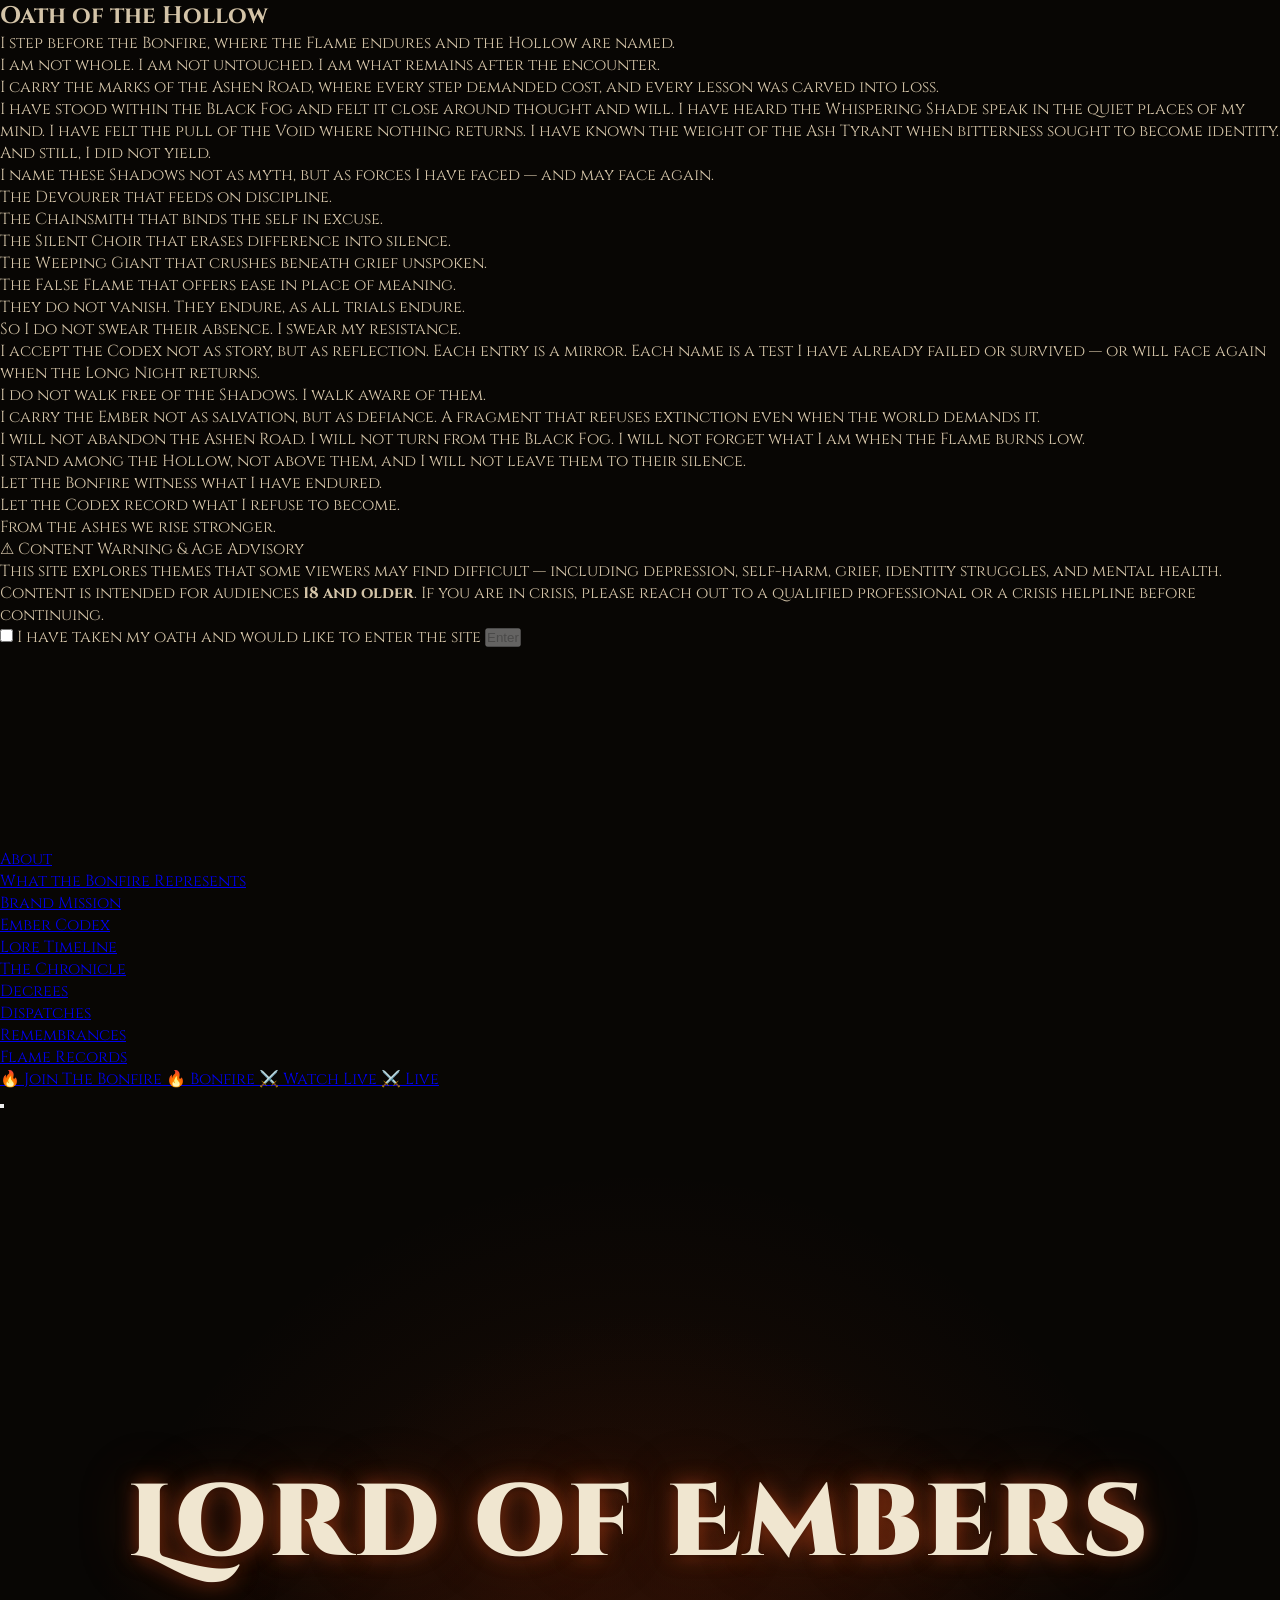
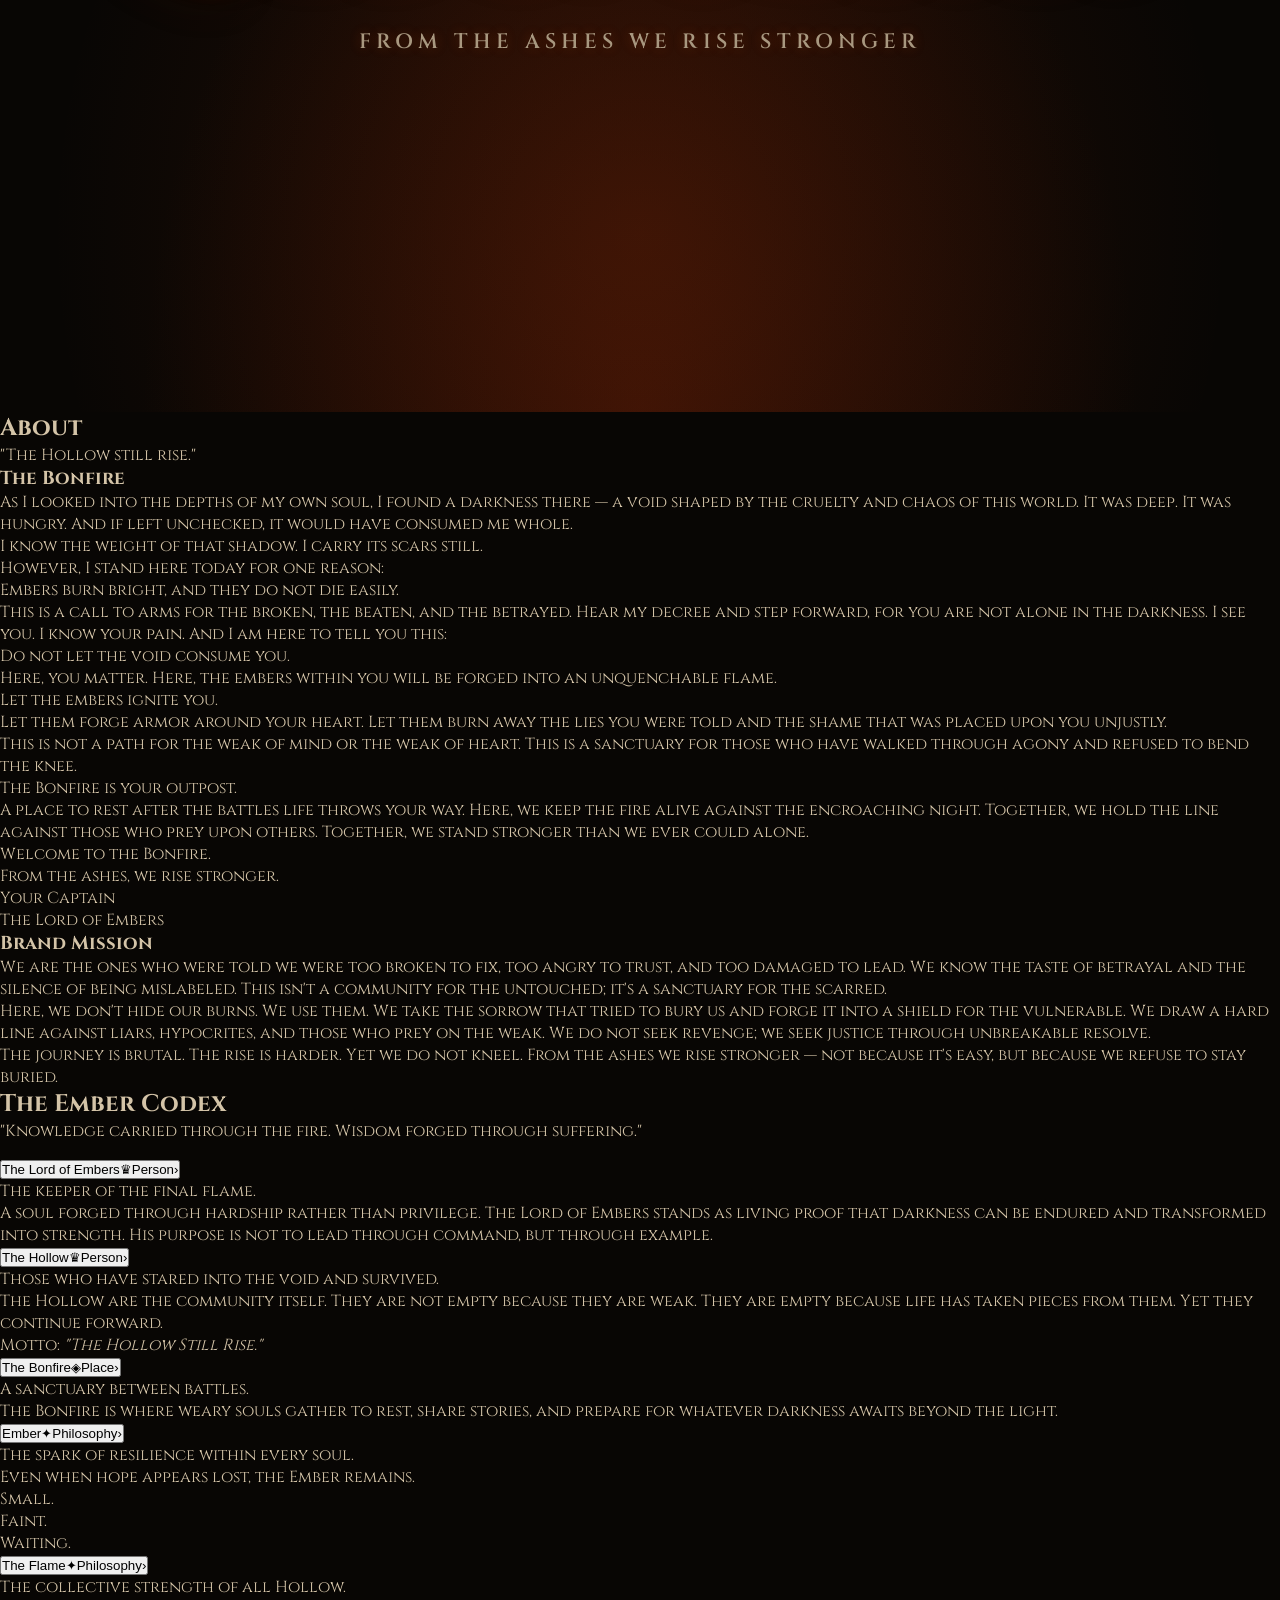
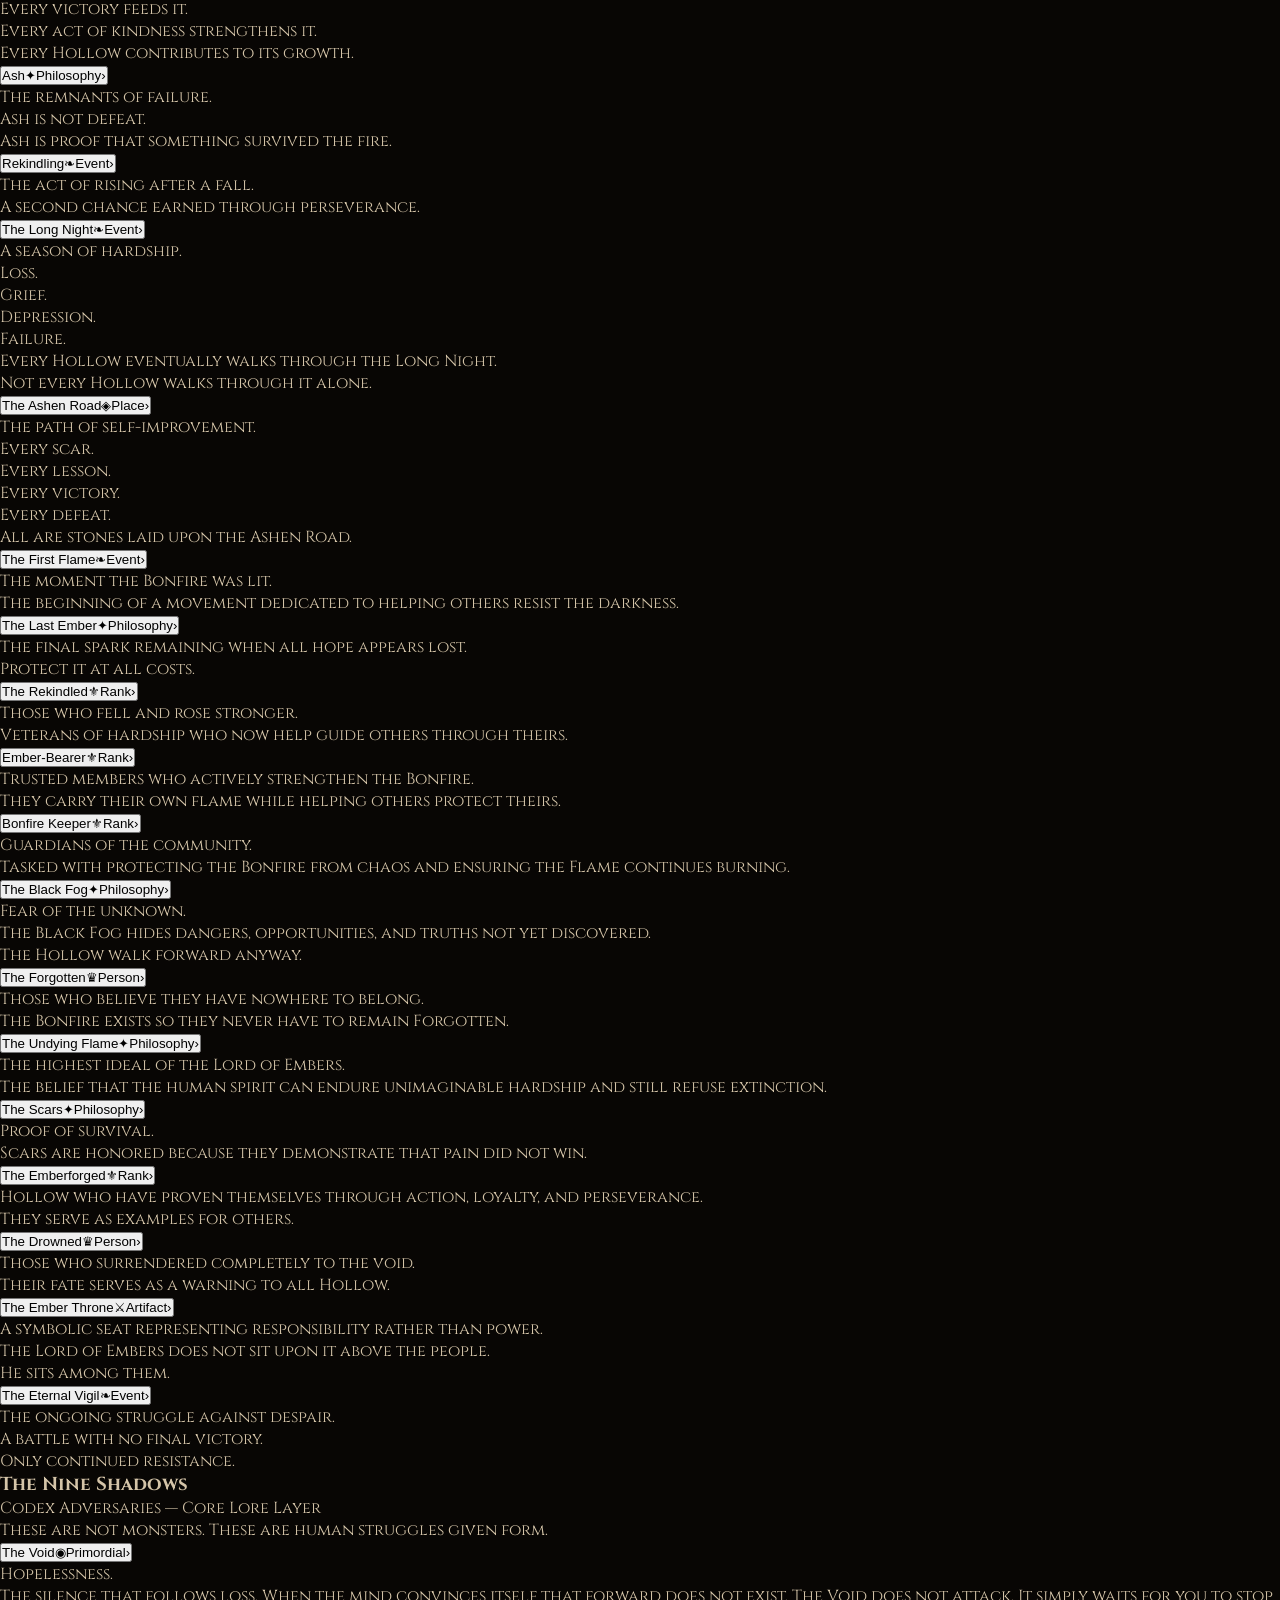
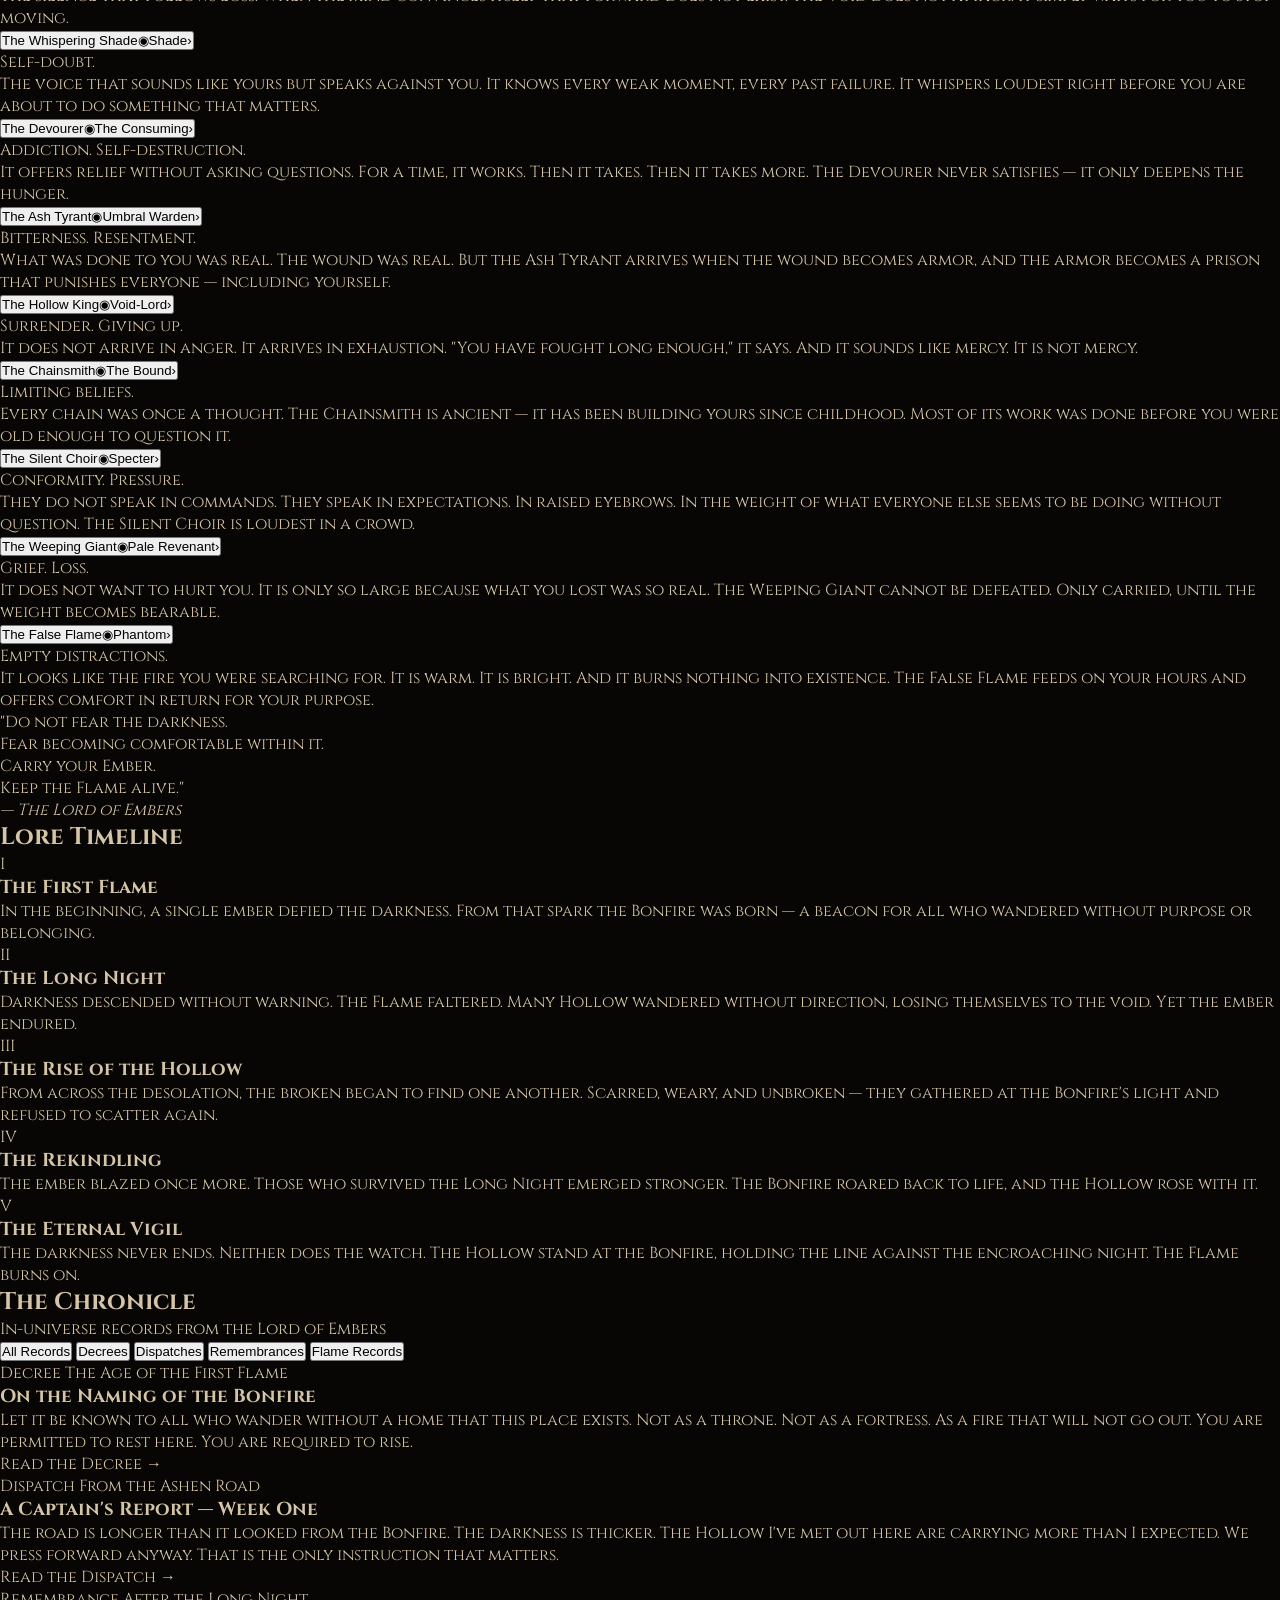
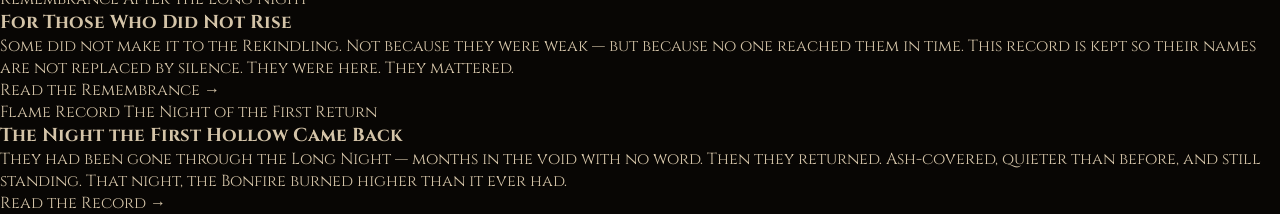
==== public/index.html @ 6c75d219 "Redesign Oath of the Hollow as ancient stone tablet with checkbox gate Replaces the plain overlay wi" ====
<!doctype html>
<html lang="en">
  <head>
    <meta charset="UTF-8" />
    <meta name="viewport" content="width=device-width, initial-scale=1" />
    <title>Lord of Embers</title>
    <link rel="preconnect" href="https://fonts.googleapis.com" />
    <link rel="preconnect" href="https://fonts.gstatic.com" crossorigin />
    <link href="https://fonts.googleapis.com/css2?family=Cinzel:wght@400;600&family=Cinzel+Decorative:wght@700&family=Crimson+Text:ital,wght@0,400;0,600;1,400&family=UnifrakturMaguntia&family=IM+Fell+English+SC&display=swap" rel="stylesheet" />
    <link href="/css/style.css" rel="stylesheet" />
  </head>
  <body>

    <!-- ── Oath of the Hollow ─────────────────────────────────────── -->
    <div id="oath-overlay" class="oath-overlay" role="dialog" aria-modal="true" aria-label="Oath of the Hollow">
      <div class="oath-ember-bg"></div>

      <div class="oath-tablet">
        <div class="tablet-scroll-area">

          <!-- Title -->
          <h2 class="tablet-title">Oath of the Hollow</h2>
          <div class="tablet-rule"></div>

          <!-- Oath text -->
          <div class="tablet-oath-body">
            <p class="oath-para">I step before the Bonfire, where the Flame endures and the Hollow are named.</p>

            <p class="oath-para">I am not whole. I am not untouched. I am what remains after the encounter.</p>

            <p class="oath-para">I carry the marks of the Ashen Road, where every step demanded cost, and every lesson was carved into loss.</p>

            <p class="oath-para">I have stood within the Black Fog and felt it close around thought and will. I have heard the Whispering Shade speak in the quiet places of my mind. I have felt the pull of the Void where nothing returns. I have known the weight of the Ash Tyrant when bitterness sought to become identity.</p>

            <p class="oath-defiance">And still, I did not yield.</p>

            <p class="oath-para">I name these Shadows not as myth, but as forces I have faced — and may face again.</p>

            <ul class="oath-shadows">
              <li>The Devourer that feeds on discipline.</li>
              <li>The Chainsmith that binds the self in excuse.</li>
              <li>The Silent Choir that erases difference into silence.</li>
              <li>The Weeping Giant that crushes beneath grief unspoken.</li>
              <li>The False Flame that offers ease in place of meaning.</li>
            </ul>

            <p class="oath-para">They do not vanish. They endure, as all trials endure.</p>

            <p class="oath-para">So I do not swear their absence. I swear my resistance.</p>

            <p class="oath-para">I accept the Codex not as story, but as reflection. Each entry is a mirror. Each name is a test I have already failed or survived — or will face again when the Long Night returns.</p>

            <p class="oath-para">I do not walk free of the Shadows. I walk aware of them.</p>

            <p class="oath-para">I carry the Ember not as salvation, but as defiance. A fragment that refuses extinction even when the world demands it.</p>

            <p class="oath-para">I will not abandon the Ashen Road. I will not turn from the Black Fog. I will not forget what I am when the Flame burns low.</p>

            <p class="oath-para">I stand among the Hollow, not above them, and I will not leave them to their silence.</p>

            <p class="oath-witness">Let the Bonfire witness what I have endured.<br>Let the Codex record what I refuse to become.</p>

            <p class="oath-creed">From the ashes we rise stronger.</p>
          </div>

          <div class="tablet-rule"></div>

          <!-- Disclaimer -->
          <div class="tablet-disclaimer">
            <p class="disclaimer-heading">&#9888; Content Warning &amp; Age Advisory</p>
            <p class="disclaimer-body">This site explores themes that some viewers may find difficult — including depression, self-harm, grief, identity struggles, and mental health. Content is intended for audiences <strong>18 and older</strong>. If you are in crisis, please reach out to a qualified professional or a crisis helpline before continuing.</p>
          </div>

          <!-- Oath action -->
          <div class="tablet-action">
            <label class="oath-check-label" for="oath-checkbox">
              <input type="checkbox" id="oath-checkbox" class="oath-checkbox">
              <span class="oath-check-custom" aria-hidden="true"></span>
              <span class="oath-check-text">I have taken my oath and would like to enter the site</span>
            </label>

            <button class="oath-enter-btn" id="oath-enter" disabled>Enter</button>
          </div>

        </div>
      </div>
    </div>

    <canvas id="sparks"></canvas>

    <div class="char char-left" aria-hidden="true">
      <img src="/img/monster.png" alt="" />
    </div>
    <div class="char char-right" aria-hidden="true">
      <img src="/img/knight.png" alt="" />
    </div>

    <nav class="site-nav">
      <div class="nav-inner">
        <ul class="nav-links">

          <li class="nav-item has-dropdown">
            <a href="#about">About</a>
            <ul class="dropdown">
              <li><a href="#what-the-bonfire-represents">What the Bonfire Represents</a></li>
              <li><a href="#brand-mission">Brand Mission</a></li>
              <li><a href="#lore-terminology">Ember Codex</a></li>
              <li><a href="#lore-timeline">Lore Timeline</a></li>
            </ul>
          </li>

          <li class="nav-item has-dropdown">
            <a href="#chronicle">The Chronicle</a>
            <ul class="dropdown">
              <li><a href="#chronicle" data-filter="decree">Decrees</a></li>
              <li><a href="#chronicle" data-filter="dispatch">Dispatches</a></li>
              <li><a href="#chronicle" data-filter="remembrance">Remembrances</a></li>
              <li><a href="#chronicle" data-filter="flame-record">Flame Records</a></li>
            </ul>
          </li>

        </ul>

        <div class="nav-cta">
          <a href="https://discord.gg/Hw8dDHbkh7" target="_blank" rel="noopener noreferrer" class="btn-cta btn-bonfire">
            <span class="btn-long">🔥 Join The Bonfire</span>
            <span class="btn-short">🔥 Bonfire</span>
          </a>
          <a href="#streams" class="btn-cta btn-watch">
            <span class="btn-long">⚔️ Watch Live</span>
            <span class="btn-short">⚔️ Live</span>
          </a>
        </div>
        <button class="nav-toggle" aria-label="Toggle menu">
          <span></span>
          <span></span>
          <span></span>
        </button>
      </div>
      <div class="nav-divider"></div>
    </nav>

    <main>
      <section class="hero">
        <div class="hero-content">
          <h1 class="site-title">Lord of Embers</h1>
          <div class="flame-divider"></div>
          <p class="tagline">From the ashes we rise stronger</p>
        </div>
      </section>
      <!-- ── About ───────────────────────────────────────────────── -->
      <section class="page-section" id="about">
        <div class="container">
          <header class="section-header">
            <h2 class="section-title">About</h2>
            <div class="flame-divider"></div>
          </header>

          <div class="bonfire-lore" id="what-the-bonfire-represents">
            <p class="bonfire-creed">"The Hollow still rise."</p>

            <h3 class="bonfire-title">The Bonfire</h3>
            <div class="flame-divider bonfire-divider"></div>

            <div class="bonfire-body">
              <p class="bonfire-para">As I looked into the depths of my own soul, I found a darkness there — a void shaped by the cruelty and chaos of this world. It was deep. It was hungry. And if left unchecked, it would have consumed me whole.</p>

              <p class="bonfire-para">I know the weight of that shadow. I carry its scars still.</p>

              <p class="bonfire-callout">However, I stand here today for one reason:</p>

              <p class="bonfire-highlight">Embers burn bright, and they do not die easily.</p>

              <p class="bonfire-para">This is a call to arms for the broken, the beaten, and the betrayed. Hear my decree and step forward, for you are not alone in the darkness. I see you. I know your pain. And I am here to tell you this:</p>

              <p class="bonfire-highlight">Do not let the void consume you.</p>

              <p class="bonfire-para">Here, you matter. Here, the embers within you will be forged into an unquenchable flame.</p>

              <p class="bonfire-callout">Let the embers ignite you.</p>

              <p class="bonfire-para">Let them forge armor around your heart. Let them burn away the lies you were told and the shame that was placed upon you unjustly.</p>

              <p class="bonfire-para">This is not a path for the weak of mind or the weak of heart. This is a sanctuary for those who have walked through agony and refused to bend the knee.</p>

              <p class="bonfire-callout">The Bonfire is your outpost.</p>

              <p class="bonfire-para">A place to rest after the battles life throws your way. Here, we keep the fire alive against the encroaching night. Together, we hold the line against those who prey upon others. Together, we stand stronger than we ever could alone.</p>

              <p class="bonfire-highlight">Welcome to the Bonfire.</p>

              <p class="bonfire-tagline">From the ashes, we rise stronger.</p>
            </div>

            <div class="bonfire-sig">
              <div class="sig-rule"></div>
              <p class="sig-rank">Your Captain</p>
              <p class="sig-name">The Lord of Embers</p>
            </div>
          </div>

          <div class="subsection mission-section" id="brand-mission">
            <h3 class="subsection-title">Brand Mission</h3>
            <div class="mission-scroll-wrapper">
              <div class="scroll-roller"></div>
              <div class="mission-scroll">
                <p>We are the ones who were told we were too broken to fix, too angry to trust, and too damaged to lead. We know the taste of betrayal and the silence of being mislabeled. This isn't a community for the untouched; it's a sanctuary for the scarred.</p>
                <p>Here, we don't hide our burns. We use them. We take the sorrow that tried to bury us and forge it into a shield for the vulnerable. We draw a hard line against liars, hypocrites, and those who prey on the weak. We do not seek revenge; we seek justice through unbreakable resolve.</p>
                <p>The journey is brutal. The rise is harder. Yet we do not kneel. From the ashes we rise stronger — not because it's easy, but because we refuse to stay buried.</p>
              </div>
              <div class="scroll-roller"></div>
            </div>
          </div>

        </div>
      </section>

      <!-- ── Ember Codex ────────────────────────────────────────────── -->
      <section class="page-section codex-section" id="lore-terminology">
        <div class="container">
          <header class="section-header">
            <h2 class="codex-main-title">The Ember Codex</h2>
            <p class="codex-subtitle">"Knowledge carried through the fire. Wisdom forged through suffering."</p>
            <div class="flame-divider" style="width:55%;margin:1rem auto 0;"></div>
          </header>

          <div class="codex-grid">

            <div class="codex-card" data-classification="person">
              <button class="card-toggle"><span class="card-term-name">The Lord of Embers</span><span class="card-badge"><span class="badge-icon">♛</span><span class="badge-label">Person</span></span><span class="card-chevron">›</span></button>
              <div class="card-body">
                <p class="card-tagline">The keeper of the final flame.</p>
                <p class="card-def">A soul forged through hardship rather than privilege. The Lord of Embers stands as living proof that darkness can be endured and transformed into strength. His purpose is not to lead through command, but through example.</p>
              </div>
            </div>

            <div class="codex-card" data-classification="person">
              <button class="card-toggle"><span class="card-term-name">The Hollow</span><span class="card-badge"><span class="badge-icon">♛</span><span class="badge-label">Person</span></span><span class="card-chevron">›</span></button>
              <div class="card-body">
                <p class="card-tagline">Those who have stared into the void and survived.</p>
                <p class="card-def">The Hollow are the community itself. They are not empty because they are weak. They are empty because life has taken pieces from them. Yet they continue forward.</p>
                <p class="card-motto">Motto: <em>"The Hollow Still Rise."</em></p>
              </div>
            </div>

            <div class="codex-card" data-classification="place">
              <button class="card-toggle"><span class="card-term-name">The Bonfire</span><span class="card-badge"><span class="badge-icon">◈</span><span class="badge-label">Place</span></span><span class="card-chevron">›</span></button>
              <div class="card-body">
                <p class="card-tagline">A sanctuary between battles.</p>
                <p class="card-def">The Bonfire is where weary souls gather to rest, share stories, and prepare for whatever darkness awaits beyond the light.</p>
              </div>
            </div>

            <div class="codex-card" data-classification="philosophy">
              <button class="card-toggle"><span class="card-term-name">Ember</span><span class="card-badge"><span class="badge-icon">✦</span><span class="badge-label">Philosophy</span></span><span class="card-chevron">›</span></button>
              <div class="card-body">
                <p class="card-tagline">The spark of resilience within every soul.</p>
                <p class="card-def">Even when hope appears lost, the Ember remains.</p>
                <p class="card-fragment">Small.</p>
                <p class="card-fragment">Faint.</p>
                <p class="card-fragment">Waiting.</p>
              </div>
            </div>

            <div class="codex-card" data-classification="philosophy">
              <button class="card-toggle"><span class="card-term-name">The Flame</span><span class="card-badge"><span class="badge-icon">✦</span><span class="badge-label">Philosophy</span></span><span class="card-chevron">›</span></button>
              <div class="card-body">
                <p class="card-tagline">The collective strength of all Hollow.</p>
                <p class="card-fragment">Every victory feeds it.</p>
                <p class="card-fragment">Every act of kindness strengthens it.</p>
                <p class="card-fragment">Every Hollow contributes to its growth.</p>
              </div>
            </div>

            <div class="codex-card" data-classification="philosophy">
              <button class="card-toggle"><span class="card-term-name">Ash</span><span class="card-badge"><span class="badge-icon">✦</span><span class="badge-label">Philosophy</span></span><span class="card-chevron">›</span></button>
              <div class="card-body">
                <p class="card-tagline">The remnants of failure.</p>
                <p class="card-def">Ash is not defeat.</p>
                <p class="card-def">Ash is proof that something survived the fire.</p>
              </div>
            </div>

            <div class="codex-card" data-classification="event">
              <button class="card-toggle"><span class="card-term-name">Rekindling</span><span class="card-badge"><span class="badge-icon">❧</span><span class="badge-label">Event</span></span><span class="card-chevron">›</span></button>
              <div class="card-body">
                <p class="card-tagline">The act of rising after a fall.</p>
                <p class="card-def">A second chance earned through perseverance.</p>
              </div>
            </div>

            <div class="codex-card" data-classification="event">
              <button class="card-toggle"><span class="card-term-name">The Long Night</span><span class="card-badge"><span class="badge-icon">❧</span><span class="badge-label">Event</span></span><span class="card-chevron">›</span></button>
              <div class="card-body">
                <p class="card-tagline">A season of hardship.</p>
                <p class="card-fragment">Loss.</p>
                <p class="card-fragment">Grief.</p>
                <p class="card-fragment">Depression.</p>
                <p class="card-fragment">Failure.</p>
                <p class="card-def">Every Hollow eventually walks through the Long Night.</p>
                <p class="card-def">Not every Hollow walks through it alone.</p>
              </div>
            </div>

            <div class="codex-card" data-classification="place">
              <button class="card-toggle"><span class="card-term-name">The Ashen Road</span><span class="card-badge"><span class="badge-icon">◈</span><span class="badge-label">Place</span></span><span class="card-chevron">›</span></button>
              <div class="card-body">
                <p class="card-tagline">The path of self-improvement.</p>
                <p class="card-fragment">Every scar.</p>
                <p class="card-fragment">Every lesson.</p>
                <p class="card-fragment">Every victory.</p>
                <p class="card-fragment">Every defeat.</p>
                <p class="card-def">All are stones laid upon the Ashen Road.</p>
              </div>
            </div>

            <div class="codex-card" data-classification="event">
              <button class="card-toggle"><span class="card-term-name">The First Flame</span><span class="card-badge"><span class="badge-icon">❧</span><span class="badge-label">Event</span></span><span class="card-chevron">›</span></button>
              <div class="card-body">
                <p class="card-tagline">The moment the Bonfire was lit.</p>
                <p class="card-def">The beginning of a movement dedicated to helping others resist the darkness.</p>
              </div>
            </div>

            <div class="codex-card" data-classification="philosophy">
              <button class="card-toggle"><span class="card-term-name">The Last Ember</span><span class="card-badge"><span class="badge-icon">✦</span><span class="badge-label">Philosophy</span></span><span class="card-chevron">›</span></button>
              <div class="card-body">
                <p class="card-tagline">The final spark remaining when all hope appears lost.</p>
                <p class="card-def">Protect it at all costs.</p>
              </div>
            </div>

            <div class="codex-card" data-classification="rank">
              <button class="card-toggle"><span class="card-term-name">The Rekindled</span><span class="card-badge"><span class="badge-icon">⚜</span><span class="badge-label">Rank</span></span><span class="card-chevron">›</span></button>
              <div class="card-body">
                <p class="card-tagline">Those who fell and rose stronger.</p>
                <p class="card-def">Veterans of hardship who now help guide others through theirs.</p>
              </div>
            </div>

            <div class="codex-card" data-classification="rank">
              <button class="card-toggle"><span class="card-term-name">Ember-Bearer</span><span class="card-badge"><span class="badge-icon">⚜</span><span class="badge-label">Rank</span></span><span class="card-chevron">›</span></button>
              <div class="card-body">
                <p class="card-tagline">Trusted members who actively strengthen the Bonfire.</p>
                <p class="card-def">They carry their own flame while helping others protect theirs.</p>
              </div>
            </div>

            <div class="codex-card" data-classification="rank">
              <button class="card-toggle"><span class="card-term-name">Bonfire Keeper</span><span class="card-badge"><span class="badge-icon">⚜</span><span class="badge-label">Rank</span></span><span class="card-chevron">›</span></button>
              <div class="card-body">
                <p class="card-tagline">Guardians of the community.</p>
                <p class="card-def">Tasked with protecting the Bonfire from chaos and ensuring the Flame continues burning.</p>
              </div>
            </div>

            <div class="codex-card" data-classification="philosophy">
              <button class="card-toggle"><span class="card-term-name">The Black Fog</span><span class="card-badge"><span class="badge-icon">✦</span><span class="badge-label">Philosophy</span></span><span class="card-chevron">›</span></button>
              <div class="card-body">
                <p class="card-tagline">Fear of the unknown.</p>
                <p class="card-def">The Black Fog hides dangers, opportunities, and truths not yet discovered.</p>
                <p class="card-def">The Hollow walk forward anyway.</p>
              </div>
            </div>

            <div class="codex-card" data-classification="person">
              <button class="card-toggle"><span class="card-term-name">The Forgotten</span><span class="card-badge"><span class="badge-icon">♛</span><span class="badge-label">Person</span></span><span class="card-chevron">›</span></button>
              <div class="card-body">
                <p class="card-tagline">Those who believe they have nowhere to belong.</p>
                <p class="card-def">The Bonfire exists so they never have to remain Forgotten.</p>
              </div>
            </div>

            <div class="codex-card" data-classification="philosophy">
              <button class="card-toggle"><span class="card-term-name">The Undying Flame</span><span class="card-badge"><span class="badge-icon">✦</span><span class="badge-label">Philosophy</span></span><span class="card-chevron">›</span></button>
              <div class="card-body">
                <p class="card-tagline">The highest ideal of the Lord of Embers.</p>
                <p class="card-def">The belief that the human spirit can endure unimaginable hardship and still refuse extinction.</p>
              </div>
            </div>

            <div class="codex-card" data-classification="philosophy">
              <button class="card-toggle"><span class="card-term-name">The Scars</span><span class="card-badge"><span class="badge-icon">✦</span><span class="badge-label">Philosophy</span></span><span class="card-chevron">›</span></button>
              <div class="card-body">
                <p class="card-tagline">Proof of survival.</p>
                <p class="card-def">Scars are honored because they demonstrate that pain did not win.</p>
              </div>
            </div>

            <div class="codex-card" data-classification="rank">
              <button class="card-toggle"><span class="card-term-name">The Emberforged</span><span class="card-badge"><span class="badge-icon">⚜</span><span class="badge-label">Rank</span></span><span class="card-chevron">›</span></button>
              <div class="card-body">
                <p class="card-tagline">Hollow who have proven themselves through action, loyalty, and perseverance.</p>
                <p class="card-def">They serve as examples for others.</p>
              </div>
            </div>

            <div class="codex-card" data-classification="person">
              <button class="card-toggle"><span class="card-term-name">The Drowned</span><span class="card-badge"><span class="badge-icon">♛</span><span class="badge-label">Person</span></span><span class="card-chevron">›</span></button>
              <div class="card-body">
                <p class="card-tagline">Those who surrendered completely to the void.</p>
                <p class="card-def">Their fate serves as a warning to all Hollow.</p>
              </div>
            </div>

            <div class="codex-card" data-classification="artifact">
              <button class="card-toggle"><span class="card-term-name">The Ember Throne</span><span class="card-badge"><span class="badge-icon">⚔</span><span class="badge-label">Artifact</span></span><span class="card-chevron">›</span></button>
              <div class="card-body">
                <p class="card-tagline">A symbolic seat representing responsibility rather than power.</p>
                <p class="card-def">The Lord of Embers does not sit upon it above the people.</p>
                <p class="card-def">He sits among them.</p>
              </div>
            </div>

            <div class="codex-card" data-classification="event">
              <button class="card-toggle"><span class="card-term-name">The Eternal Vigil</span><span class="card-badge"><span class="badge-icon">❧</span><span class="badge-label">Event</span></span><span class="card-chevron">›</span></button>
              <div class="card-body">
                <p class="card-tagline">The ongoing struggle against despair.</p>
                <p class="card-def">A battle with no final victory.</p>
                <p class="card-def">Only continued resistance.</p>
              </div>
            </div>

            <div class="codex-adversary-header">
              <div class="adv-rule"></div>
              <h3 class="adv-title">The Nine Shadows</h3>
              <p class="adv-sub">Codex Adversaries — Core Lore Layer</p>
              <p class="adv-note">These are not monsters. These are human struggles given form.</p>
              <div class="adv-rule"></div>
            </div>

            <div class="codex-card is-shadow" data-classification="primordial">
              <button class="card-toggle"><span class="card-term-name">The Void</span><span class="card-badge"><span class="badge-icon">◉</span><span class="badge-label">Primordial</span></span><span class="card-chevron">›</span></button>
              <div class="card-body">
                <p class="card-tagline">Hopelessness.</p>
                <p class="card-def">The silence that follows loss. When the mind convinces itself that forward does not exist. The Void does not attack. It simply waits for you to stop moving.</p>
              </div>
            </div>

            <div class="codex-card is-shadow" data-classification="shade">
              <button class="card-toggle"><span class="card-term-name">The Whispering Shade</span><span class="card-badge"><span class="badge-icon">◉</span><span class="badge-label">Shade</span></span><span class="card-chevron">›</span></button>
              <div class="card-body">
                <p class="card-tagline">Self-doubt.</p>
                <p class="card-def">The voice that sounds like yours but speaks against you. It knows every weak moment, every past failure. It whispers loudest right before you are about to do something that matters.</p>
              </div>
            </div>

            <div class="codex-card is-shadow" data-classification="consuming">
              <button class="card-toggle"><span class="card-term-name">The Devourer</span><span class="card-badge"><span class="badge-icon">◉</span><span class="badge-label">The Consuming</span></span><span class="card-chevron">›</span></button>
              <div class="card-body">
                <p class="card-tagline">Addiction. Self-destruction.</p>
                <p class="card-def">It offers relief without asking questions. For a time, it works. Then it takes. Then it takes more. The Devourer never satisfies — it only deepens the hunger.</p>
              </div>
            </div>

            <div class="codex-card is-shadow" data-classification="umbral-warden">
              <button class="card-toggle"><span class="card-term-name">The Ash Tyrant</span><span class="card-badge"><span class="badge-icon">◉</span><span class="badge-label">Umbral Warden</span></span><span class="card-chevron">›</span></button>
              <div class="card-body">
                <p class="card-tagline">Bitterness. Resentment.</p>
                <p class="card-def">What was done to you was real. The wound was real. But the Ash Tyrant arrives when the wound becomes armor, and the armor becomes a prison that punishes everyone — including yourself.</p>
              </div>
            </div>

            <div class="codex-card is-shadow" data-classification="void-lord">
              <button class="card-toggle"><span class="card-term-name">The Hollow King</span><span class="card-badge"><span class="badge-icon">◉</span><span class="badge-label">Void-Lord</span></span><span class="card-chevron">›</span></button>
              <div class="card-body">
                <p class="card-tagline">Surrender. Giving up.</p>
                <p class="card-def">It does not arrive in anger. It arrives in exhaustion. "You have fought long enough," it says. And it sounds like mercy. It is not mercy.</p>
              </div>
            </div>

            <div class="codex-card is-shadow" data-classification="the-bound">
              <button class="card-toggle"><span class="card-term-name">The Chainsmith</span><span class="card-badge"><span class="badge-icon">◉</span><span class="badge-label">The Bound</span></span><span class="card-chevron">›</span></button>
              <div class="card-body">
                <p class="card-tagline">Limiting beliefs.</p>
                <p class="card-def">Every chain was once a thought. The Chainsmith is ancient — it has been building yours since childhood. Most of its work was done before you were old enough to question it.</p>
              </div>
            </div>

            <div class="codex-card is-shadow" data-classification="specter">
              <button class="card-toggle"><span class="card-term-name">The Silent Choir</span><span class="card-badge"><span class="badge-icon">◉</span><span class="badge-label">Specter</span></span><span class="card-chevron">›</span></button>
              <div class="card-body">
                <p class="card-tagline">Conformity. Pressure.</p>
                <p class="card-def">They do not speak in commands. They speak in expectations. In raised eyebrows. In the weight of what everyone else seems to be doing without question. The Silent Choir is loudest in a crowd.</p>
              </div>
            </div>

            <div class="codex-card is-shadow" data-classification="pale-revenant">
              <button class="card-toggle"><span class="card-term-name">The Weeping Giant</span><span class="card-badge"><span class="badge-icon">◉</span><span class="badge-label">Pale Revenant</span></span><span class="card-chevron">›</span></button>
              <div class="card-body">
                <p class="card-tagline">Grief. Loss.</p>
                <p class="card-def">It does not want to hurt you. It is only so large because what you lost was so real. The Weeping Giant cannot be defeated. Only carried, until the weight becomes bearable.</p>
              </div>
            </div>

            <div class="codex-card is-shadow" data-classification="phantom">
              <button class="card-toggle"><span class="card-term-name">The False Flame</span><span class="card-badge"><span class="badge-icon">◉</span><span class="badge-label">Phantom</span></span><span class="card-chevron">›</span></button>
              <div class="card-body">
                <p class="card-tagline">Empty distractions.</p>
                <p class="card-def">It looks like the fire you were searching for. It is warm. It is bright. And it burns nothing into existence. The False Flame feeds on your hours and offers comfort in return for your purpose.</p>
              </div>
            </div>

          </div>

          <div class="codex-tablet">
            <div class="tablet-flicker"></div>
            <blockquote class="tablet-quote">
              <p>"Do not fear the darkness.</p>
              <p>Fear becoming comfortable within it.</p>
              <p>Carry your Ember.</p>
              <p>Keep the Flame alive."</p>
              <cite>— The Lord of Embers</cite>
            </blockquote>
          </div>

        </div>
      </section>

      <!-- ── Lore Timeline ──────────────────────────────────────────── -->
      <section class="page-section timeline-section" id="lore-timeline">
        <div class="container">
          <header class="section-header">
            <h2 class="section-title">Lore Timeline</h2>
            <div class="flame-divider"></div>
          </header>

          <div class="timeline-wrap">
            <div class="timeline">
              <div class="timeline-spine"></div>

              <div class="timeline-event">
                <div class="timeline-node"><span class="node-numeral">I</span></div>
                <div class="timeline-card above">
                  <h3 class="tl-title">The First Flame</h3>
                  <p class="tl-text">In the beginning, a single ember defied the darkness. From that spark the Bonfire was born — a beacon for all who wandered without purpose or belonging.</p>
                </div>
              </div>

              <div class="timeline-event">
                <div class="timeline-node"><span class="node-numeral">II</span></div>
                <div class="timeline-card below">
                  <h3 class="tl-title">The Long Night</h3>
                  <p class="tl-text">Darkness descended without warning. The Flame faltered. Many Hollow wandered without direction, losing themselves to the void. Yet the ember endured.</p>
                </div>
              </div>

              <div class="timeline-event">
                <div class="timeline-node"><span class="node-numeral">III</span></div>
                <div class="timeline-card above">
                  <h3 class="tl-title">The Rise of the Hollow</h3>
                  <p class="tl-text">From across the desolation, the broken began to find one another. Scarred, weary, and unbroken — they gathered at the Bonfire's light and refused to scatter again.</p>
                </div>
              </div>

              <div class="timeline-event">
                <div class="timeline-node"><span class="node-numeral">IV</span></div>
                <div class="timeline-card below">
                  <h3 class="tl-title">The Rekindling</h3>
                  <p class="tl-text">The ember blazed once more. Those who survived the Long Night emerged stronger. The Bonfire roared back to life, and the Hollow rose with it.</p>
                </div>
              </div>

              <div class="timeline-event">
                <div class="timeline-node"><span class="node-numeral">V</span></div>
                <div class="timeline-card above">
                  <h3 class="tl-title">The Eternal Vigil</h3>
                  <p class="tl-text">The darkness never ends. Neither does the watch. The Hollow stand at the Bonfire, holding the line against the encroaching night. The Flame burns on.</p>
                </div>
              </div>

            </div>
          </div>
        </div>
      </section>

      <!-- ── The Chronicle ──────────────────────────────────────────── -->
      <section class="page-section chronicle-section" id="chronicle">
        <div class="container">
          <header class="section-header">
            <h2 class="section-title">The Chronicle</h2>
            <p class="chronicle-subtitle">In-universe records from the Lord of Embers</p>
            <div class="flame-divider"></div>
          </header>

          <div class="chronicle-filters">
            <button class="cf-btn active" data-filter="all">All Records</button>
            <button class="cf-btn" data-filter="decree">Decrees</button>
            <button class="cf-btn" data-filter="dispatch">Dispatches</button>
            <button class="cf-btn" data-filter="remembrance">Remembrances</button>
            <button class="cf-btn" data-filter="flame-record">Flame Records</button>
          </div>

          <div class="chronicle-grid">

            <article class="chronicle-card" data-type="decree">
              <div class="chronicle-meta">
                <span class="chronicle-type decree">Decree</span>
                <span class="chronicle-date">The Age of the First Flame</span>
              </div>
              <h3 class="chronicle-title">On the Naming of the Bonfire</h3>
              <p class="chronicle-excerpt">Let it be known to all who wander without a home that this place exists. Not as a throne. Not as a fortress. As a fire that will not go out. You are permitted to rest here. You are required to rise.</p>
              <span class="chronicle-read">Read the Decree →</span>
            </article>

            <article class="chronicle-card" data-type="dispatch">
              <div class="chronicle-meta">
                <span class="chronicle-type dispatch">Dispatch</span>
                <span class="chronicle-date">From the Ashen Road</span>
              </div>
              <h3 class="chronicle-title">A Captain's Report — Week One</h3>
              <p class="chronicle-excerpt">The road is longer than it looked from the Bonfire. The darkness is thicker. The Hollow I've met out here are carrying more than I expected. We press forward anyway. That is the only instruction that matters.</p>
              <span class="chronicle-read">Read the Dispatch →</span>
            </article>

            <article class="chronicle-card" data-type="remembrance">
              <div class="chronicle-meta">
                <span class="chronicle-type remembrance">Remembrance</span>
                <span class="chronicle-date">After the Long Night</span>
              </div>
              <h3 class="chronicle-title">For Those Who Did Not Rise</h3>
              <p class="chronicle-excerpt">Some did not make it to the Rekindling. Not because they were weak — but because no one reached them in time. This record is kept so their names are not replaced by silence. They were here. They mattered.</p>
              <span class="chronicle-read">Read the Remembrance →</span>
            </article>

            <article class="chronicle-card" data-type="flame-record">
              <div class="chronicle-meta">
                <span class="chronicle-type flame-record">Flame Record</span>
                <span class="chronicle-date">The Night of the First Return</span>
              </div>
              <h3 class="chronicle-title">The Night the First Hollow Came Back</h3>
              <p class="chronicle-excerpt">They had been gone through the Long Night — months in the void with no word. Then they returned. Ash-covered, quieter than before, and still standing. That night, the Bonfire burned higher than it ever had.</p>
              <span class="chronicle-read">Read the Record →</span>
            </article>

          </div>
        </div>
      </section>

    </main>

    <script src="/js/sparks.js"></script>
    <script src="/js/ui.js"></script>
  </body>
</html>
---- css/style.css ----
*, *::before, *::after {
  box-sizing: border-box;
  margin: 0;
  padding: 0;
}

:root {
  --bg:        #080604;
  --bg-warm:   #100c08;
  --ember:     #c94a1a;
  --ember-hot: #e8621e;
  --ash:       #a89880;
  --parchment: #d4c4a8;
  --bone:      #f0e6d0;
}

html, body {
  height: 100%;
}

body {
  background-color: var(--bg);
  color: var(--parchment);
  font-family: 'Cinzel', serif;
}

.hero {
  min-height: 100vh;
  display: flex;
  align-items: center;
  justify-content: center;
  background:
    radial-gradient(ellipse at 50% 80%, rgba(180, 60, 10, 0.18) 0%, transparent 65%),
    radial-gradient(ellipse at 50% 100%, rgba(120, 30, 5, 0.35) 0%, transparent 55%),
    var(--bg);
  text-align: center;
  padding: 2rem;
}

.hero-content {
  display: flex;
  flex-direction: column;
  gap: 1.5rem;
  align-items: center;
}

.site-title {
  font-family: 'Cinzel Decorative', serif;
  font-size: clamp(2.8rem, 8vw, 7rem);
  font-weight: 900;
  letter-spacing: 0.04em;
  color: var(--bone);
  text-shadow:
    0 0 20px rgba(201, 74, 26, 0.6),
    0 0 60px rgba(201, 74, 26, 0.25),
    0 2px 4px rgba(0, 0, 0, 0.9);
  line-height: 1.1;
}

.tagline {
  font-family: 'Cinzel', serif;
  font-size: clamp(0.9rem, 2.5vw, 1.3rem);
  font-weight: 600;
  letter-spacing: 0.25em;
  text-transform: uppercase;
  color: var(--ash);
  text-shadow: 0 0 12px rgba(201, 74, 26, 0.3);
}
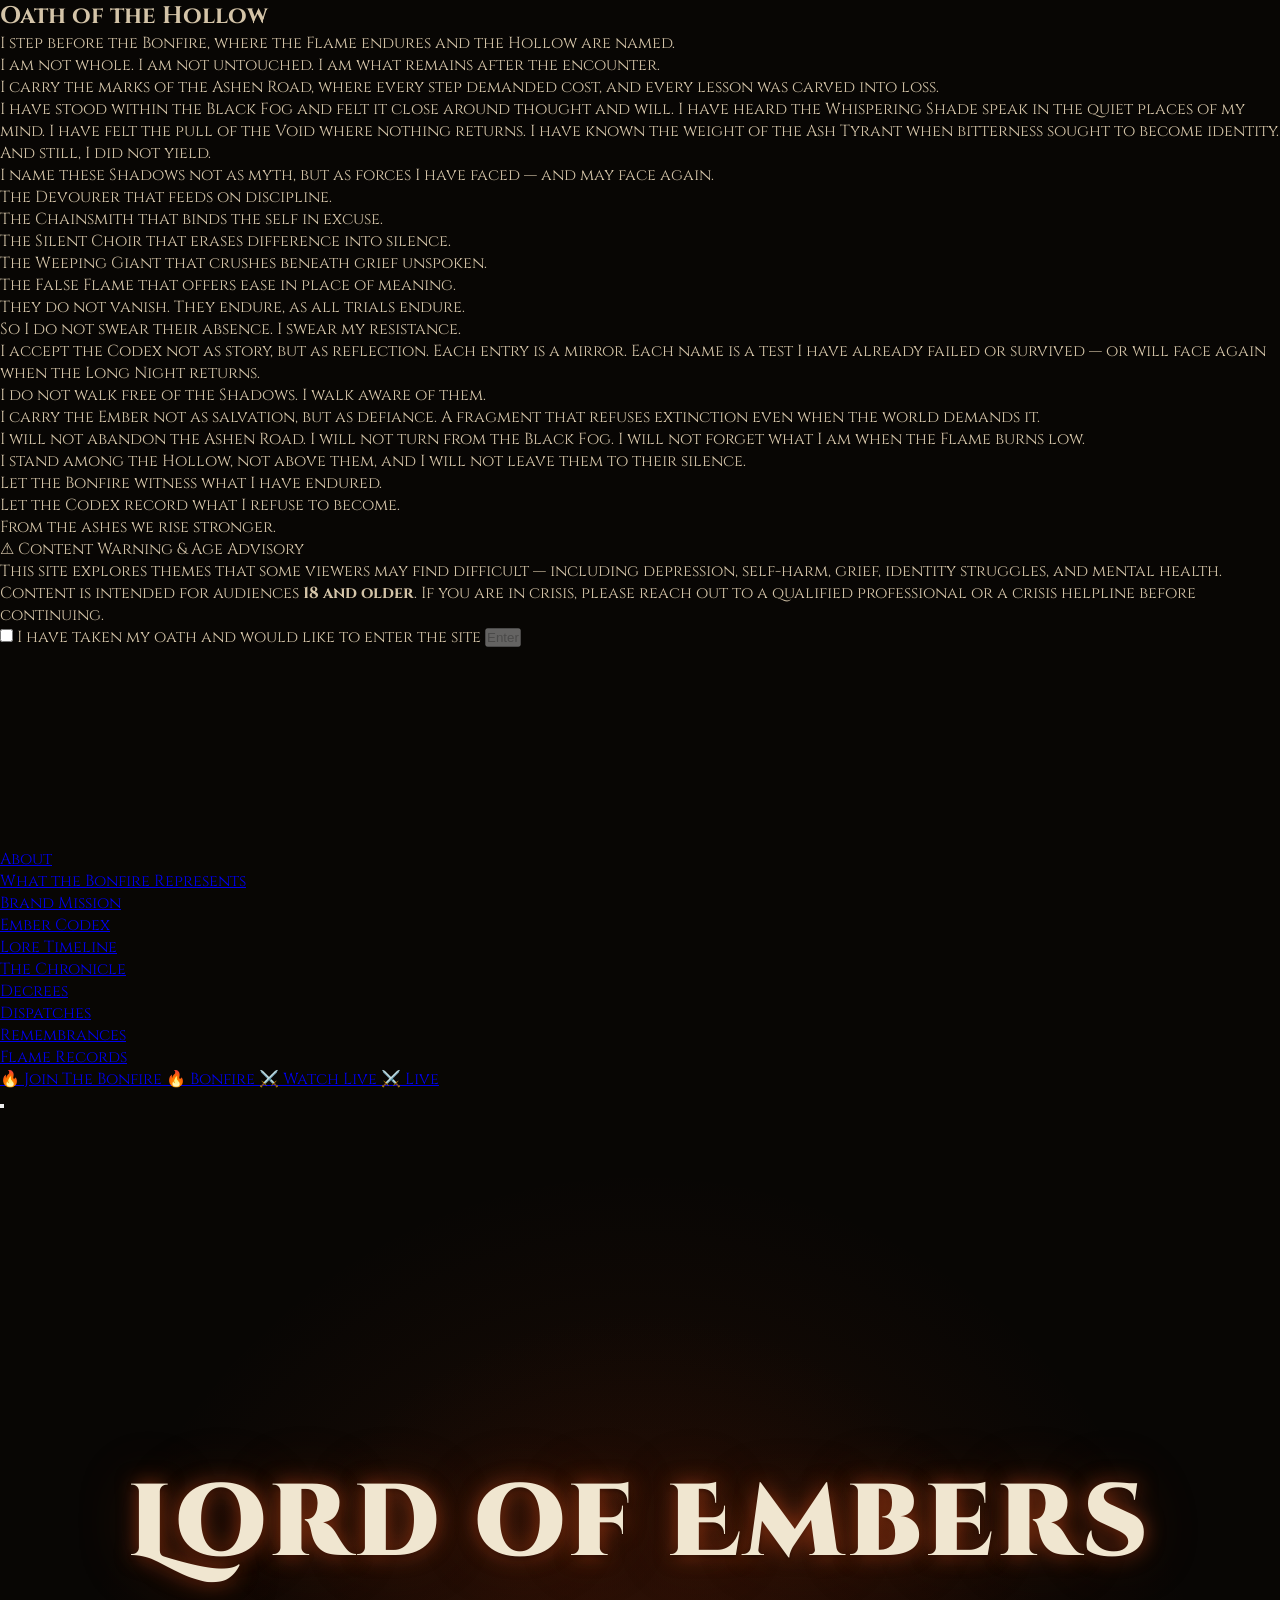
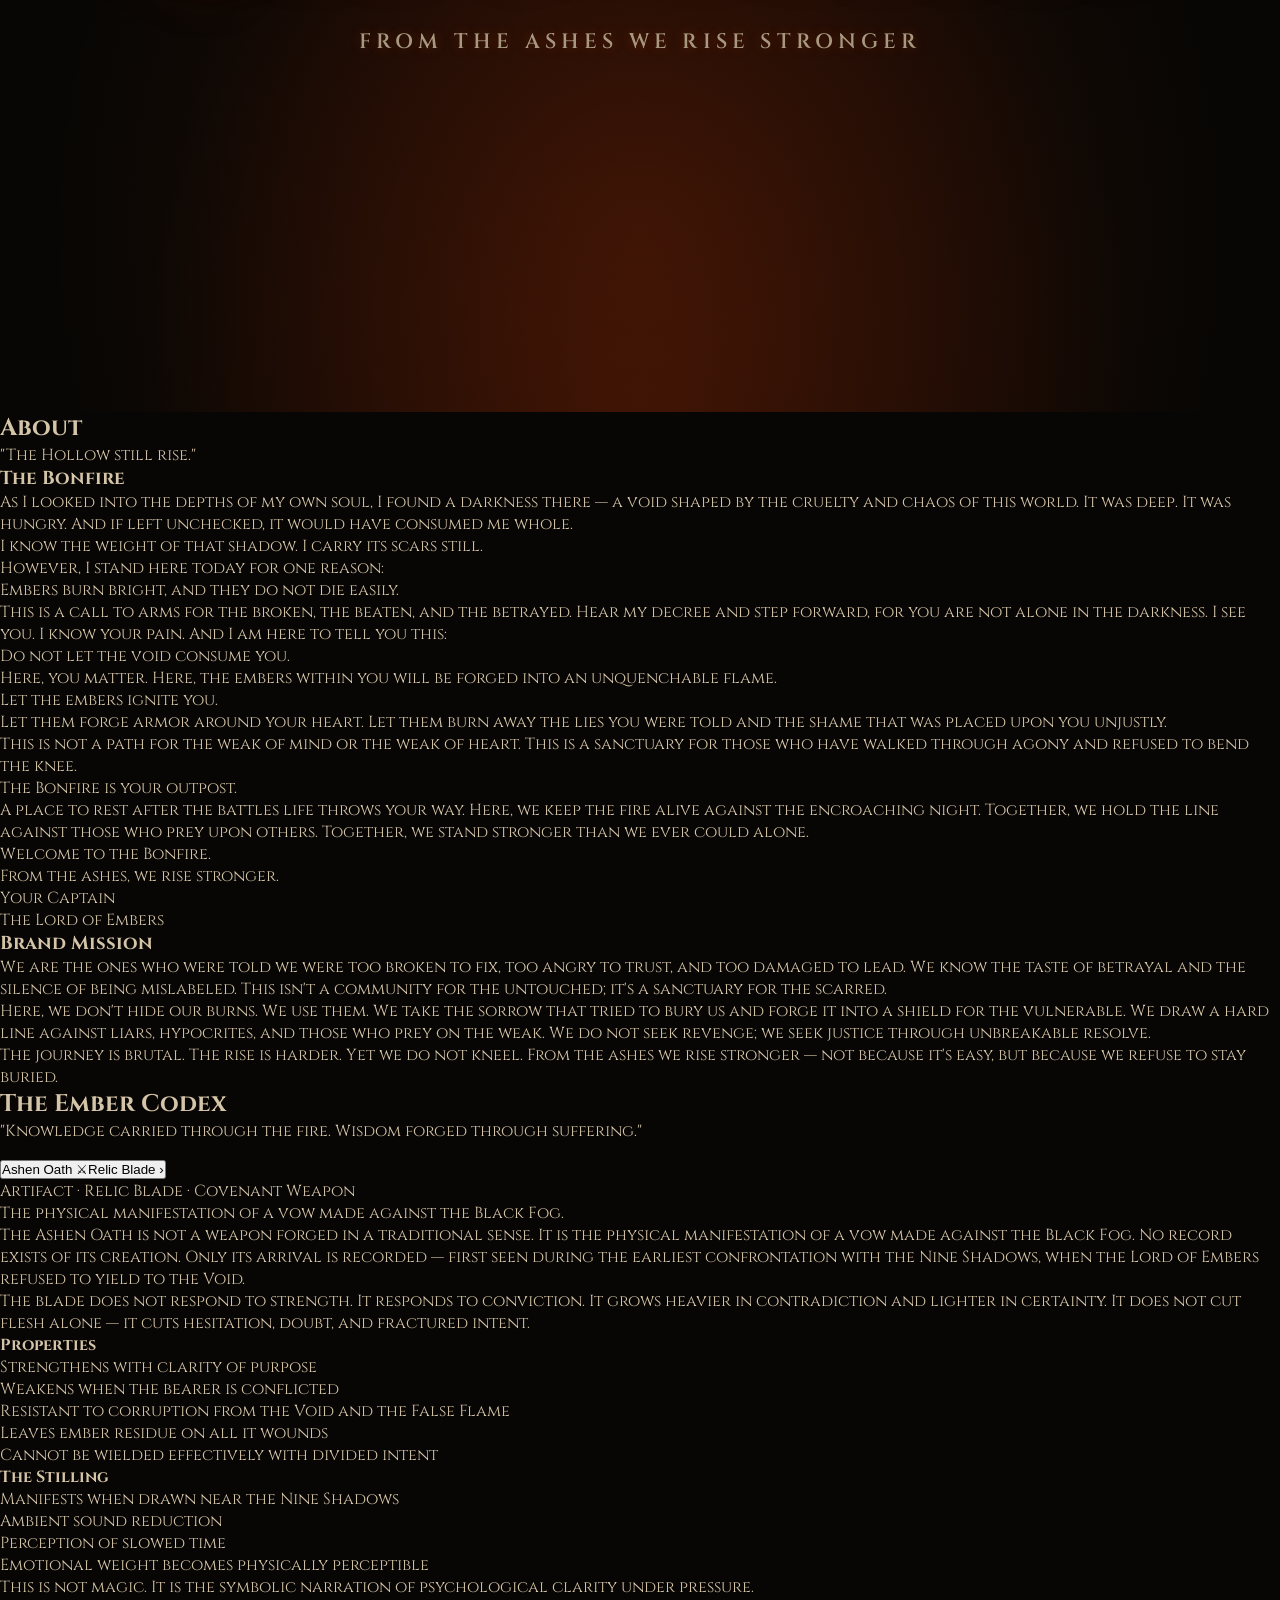
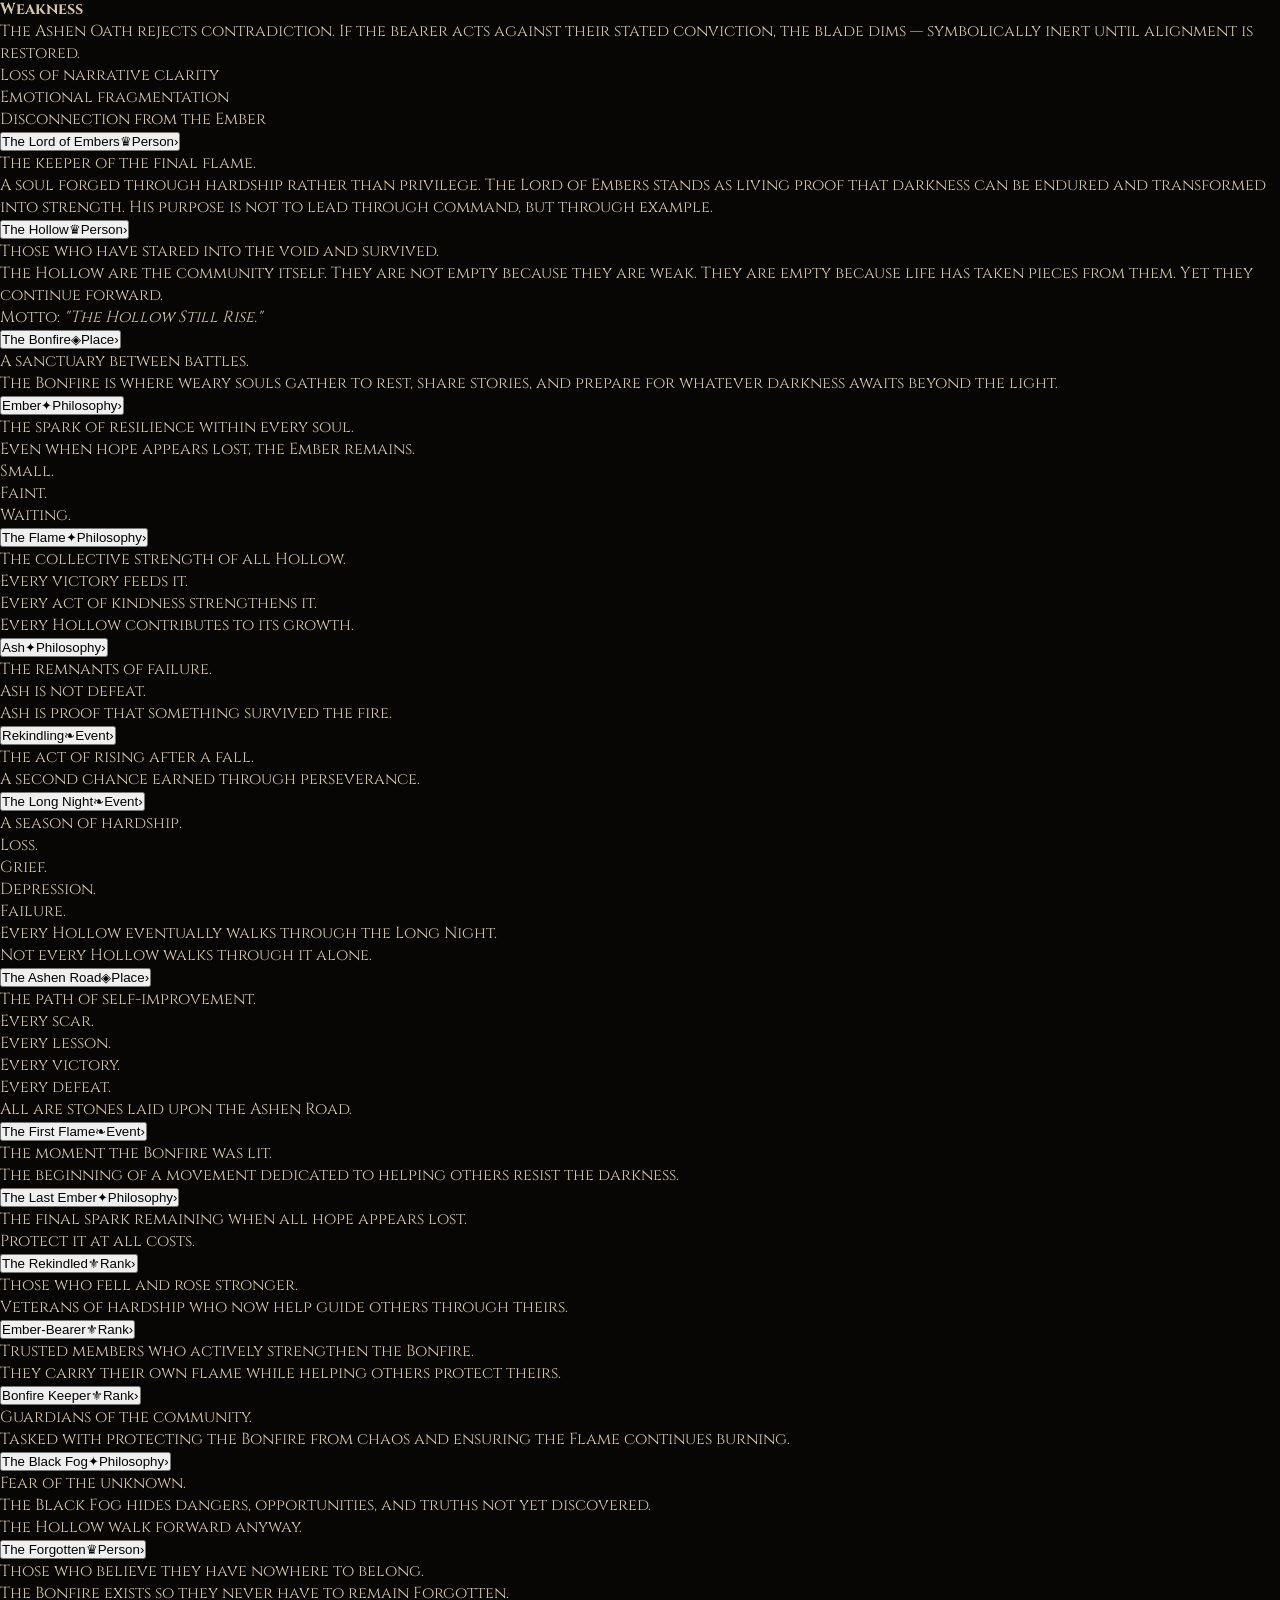
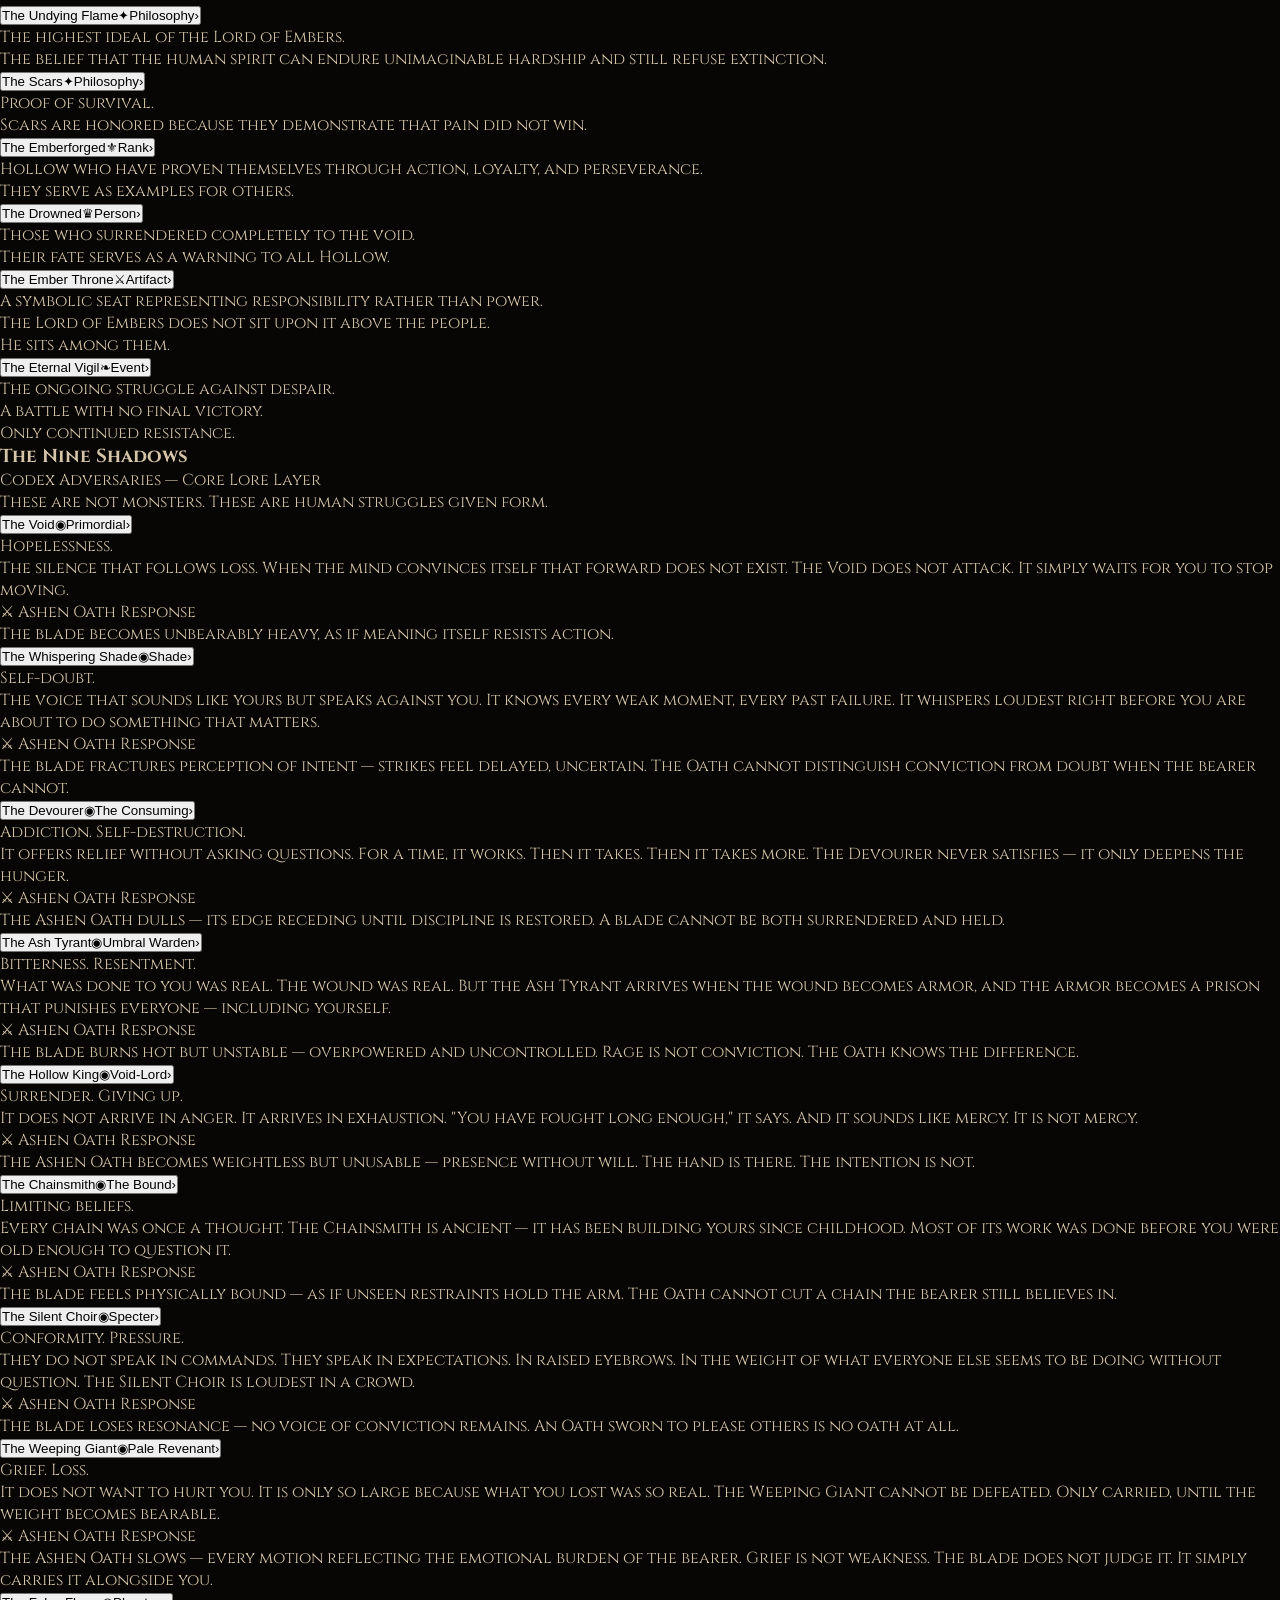
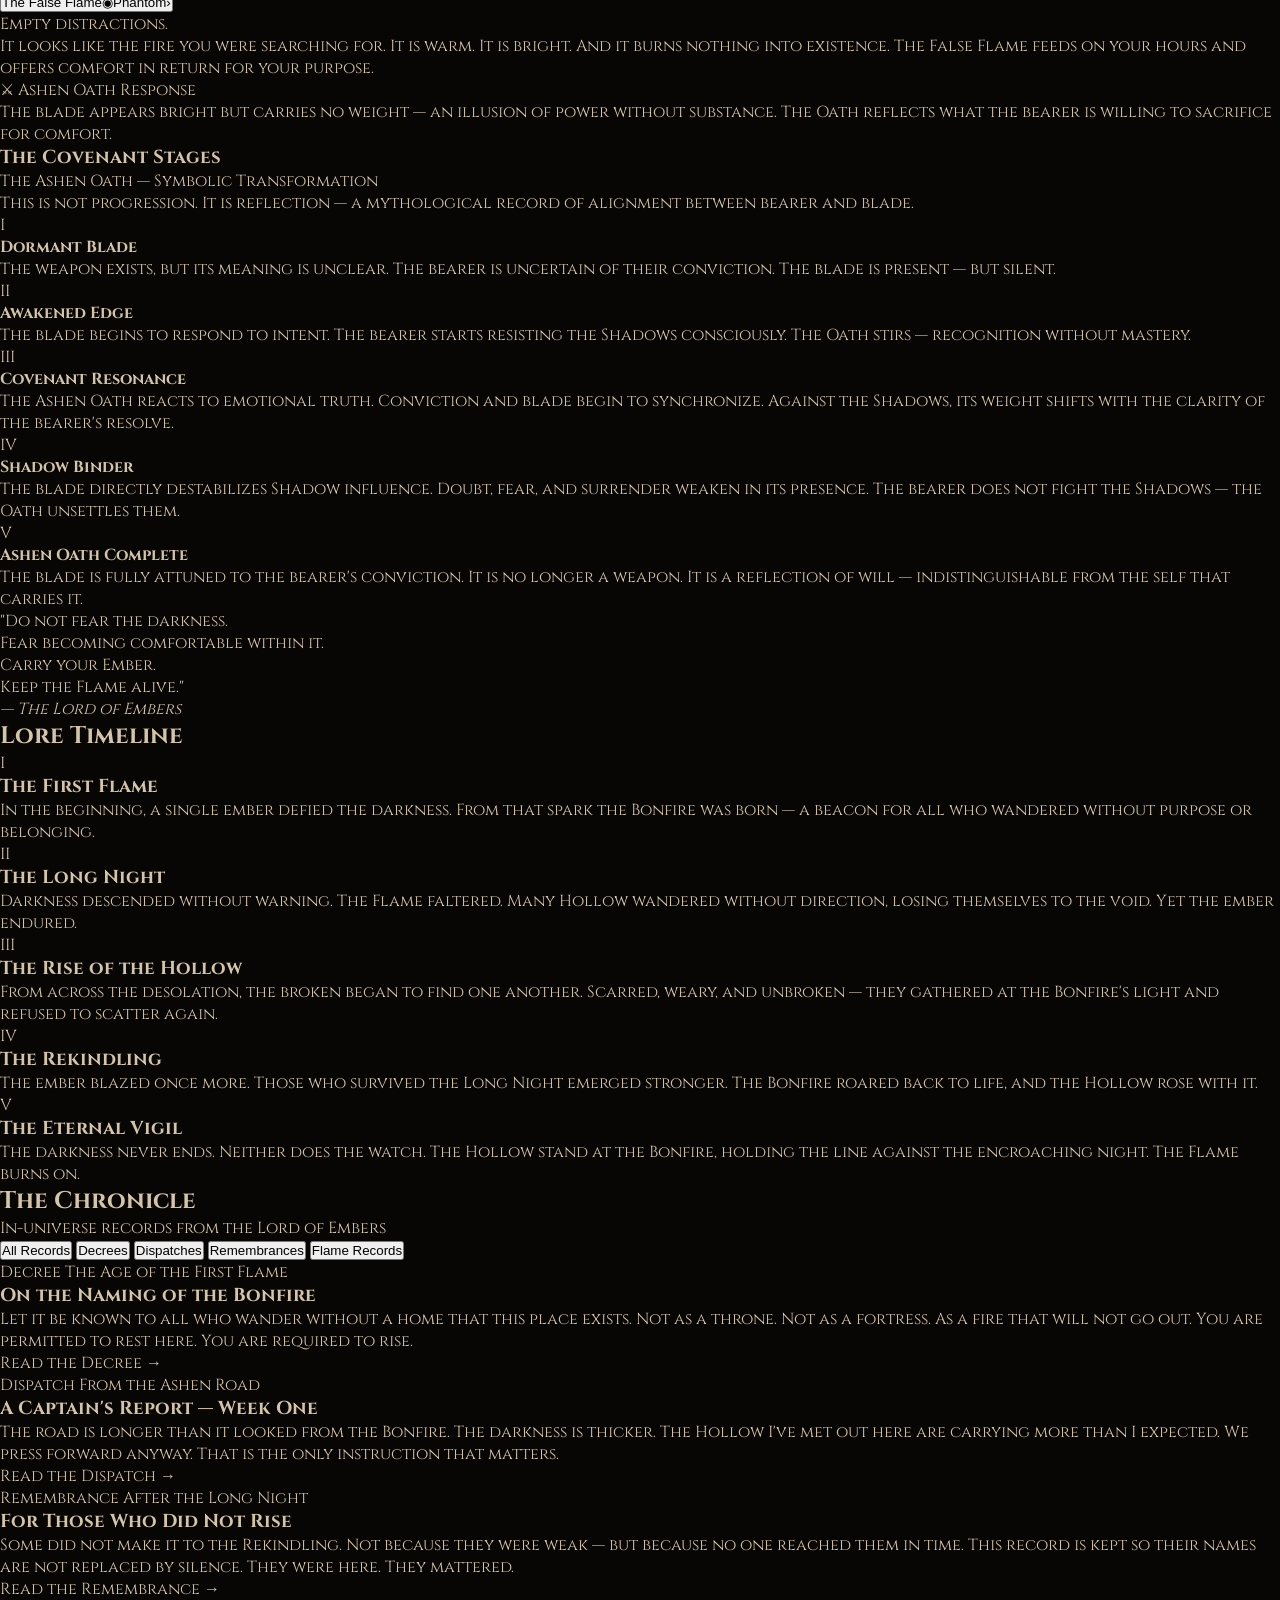
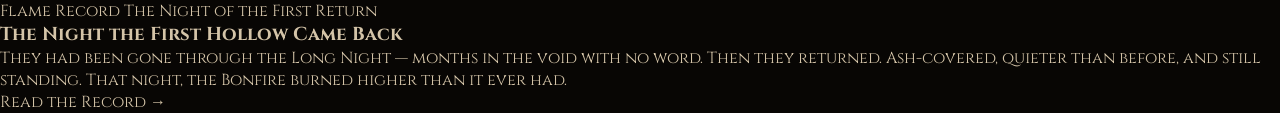
==== commit 30f1dda5: "Add Ashen Oath artifact, shadow interactions, and Covenant Stages to Ember Codex - Ashen Oath: full-" ====
--- a/public/index.html
+++ b/public/index.html
@@ -226,6 +226,54 @@
 
           <div class="codex-grid">
 
+            <!-- ── Ashen Oath — Master Artifact Entry ── -->
+            <div class="codex-card is-artifact" data-classification="relic-blade" id="ashen-oath-entry">
+              <button class="card-toggle">
+                <span class="card-term-name">Ashen Oath</span>
+                <span class="card-badge"><span class="badge-icon">⚔</span><span class="badge-label">Relic Blade</span></span>
+                <span class="card-chevron">›</span>
+              </button>
+              <div class="card-body">
+                <p class="artifact-meta">Artifact · Relic Blade · Covenant Weapon</p>
+                <p class="card-tagline">The physical manifestation of a vow made against the Black Fog.</p>
+
+                <p class="card-def">The Ashen Oath is not a weapon forged in a traditional sense. It is the physical manifestation of a vow made against the Black Fog. No record exists of its creation. Only its arrival is recorded — first seen during the earliest confrontation with the Nine Shadows, when the Lord of Embers refused to yield to the Void.</p>
+                <p class="card-def">The blade does not respond to strength. It responds to conviction. It grows heavier in contradiction and lighter in certainty. It does not cut flesh alone — it cuts hesitation, doubt, and fractured intent.</p>
+
+                <div class="artifact-section">
+                  <h4 class="artifact-section-title">Properties</h4>
+                  <ul class="artifact-list">
+                    <li>Strengthens with clarity of purpose</li>
+                    <li>Weakens when the bearer is conflicted</li>
+                    <li>Resistant to corruption from the Void and the False Flame</li>
+                    <li>Leaves ember residue on all it wounds</li>
+                    <li>Cannot be wielded effectively with divided intent</li>
+                  </ul>
+                </div>
+
+                <div class="artifact-section covenant-mechanic">
+                  <h4 class="artifact-section-title">The Stilling</h4>
+                  <p class="covenant-subhead">Manifests when drawn near the Nine Shadows</p>
+                  <ul class="artifact-list">
+                    <li>Ambient sound reduction</li>
+                    <li>Perception of slowed time</li>
+                    <li>Emotional weight becomes physically perceptible</li>
+                  </ul>
+                  <p class="card-def artifact-note">This is not magic. It is the symbolic narration of psychological clarity under pressure.</p>
+                </div>
+
+                <div class="artifact-section artifact-weakness">
+                  <h4 class="artifact-section-title">Weakness</h4>
+                  <p class="card-def">The Ashen Oath rejects contradiction. If the bearer acts against their stated conviction, the blade dims — symbolically inert until alignment is restored.</p>
+                  <ul class="artifact-list">
+                    <li>Loss of narrative clarity</li>
+                    <li>Emotional fragmentation</li>
+                    <li>Disconnection from the Ember</li>
+                  </ul>
+                </div>
+              </div>
+            </div>
+
             <div class="codex-card" data-classification="person">
               <button class="card-toggle"><span class="card-term-name">The Lord of Embers</span><span class="card-badge"><span class="badge-icon">♛</span><span class="badge-label">Person</span></span><span class="card-chevron">›</span></button>
               <div class="card-body">
@@ -434,6 +482,10 @@
               <div class="card-body">
                 <p class="card-tagline">Hopelessness.</p>
                 <p class="card-def">The silence that follows loss. When the mind convinces itself that forward does not exist. The Void does not attack. It simply waits for you to stop moving.</p>
+                <div class="shadow-interaction">
+                  <span class="interaction-label">⚔ Ashen Oath Response</span>
+                  <p class="interaction-text">The blade becomes unbearably heavy, as if meaning itself resists action.</p>
+                </div>
               </div>
             </div>
 
@@ -442,6 +494,10 @@
               <div class="card-body">
                 <p class="card-tagline">Self-doubt.</p>
                 <p class="card-def">The voice that sounds like yours but speaks against you. It knows every weak moment, every past failure. It whispers loudest right before you are about to do something that matters.</p>
+                <div class="shadow-interaction">
+                  <span class="interaction-label">⚔ Ashen Oath Response</span>
+                  <p class="interaction-text">The blade fractures perception of intent — strikes feel delayed, uncertain. The Oath cannot distinguish conviction from doubt when the bearer cannot.</p>
+                </div>
               </div>
             </div>
 
@@ -450,6 +506,10 @@
               <div class="card-body">
                 <p class="card-tagline">Addiction. Self-destruction.</p>
                 <p class="card-def">It offers relief without asking questions. For a time, it works. Then it takes. Then it takes more. The Devourer never satisfies — it only deepens the hunger.</p>
+                <div class="shadow-interaction">
+                  <span class="interaction-label">⚔ Ashen Oath Response</span>
+                  <p class="interaction-text">The Ashen Oath dulls — its edge receding until discipline is restored. A blade cannot be both surrendered and held.</p>
+                </div>
               </div>
             </div>
 
@@ -458,6 +518,10 @@
               <div class="card-body">
                 <p class="card-tagline">Bitterness. Resentment.</p>
                 <p class="card-def">What was done to you was real. The wound was real. But the Ash Tyrant arrives when the wound becomes armor, and the armor becomes a prison that punishes everyone — including yourself.</p>
+                <div class="shadow-interaction">
+                  <span class="interaction-label">⚔ Ashen Oath Response</span>
+                  <p class="interaction-text">The blade burns hot but unstable — overpowered and uncontrolled. Rage is not conviction. The Oath knows the difference.</p>
+                </div>
               </div>
             </div>
 
@@ -466,6 +530,10 @@
               <div class="card-body">
                 <p class="card-tagline">Surrender. Giving up.</p>
                 <p class="card-def">It does not arrive in anger. It arrives in exhaustion. "You have fought long enough," it says. And it sounds like mercy. It is not mercy.</p>
+                <div class="shadow-interaction">
+                  <span class="interaction-label">⚔ Ashen Oath Response</span>
+                  <p class="interaction-text">The Ashen Oath becomes weightless but unusable — presence without will. The hand is there. The intention is not.</p>
+                </div>
               </div>
             </div>
 
@@ -474,6 +542,10 @@
               <div class="card-body">
                 <p class="card-tagline">Limiting beliefs.</p>
                 <p class="card-def">Every chain was once a thought. The Chainsmith is ancient — it has been building yours since childhood. Most of its work was done before you were old enough to question it.</p>
+                <div class="shadow-interaction">
+                  <span class="interaction-label">⚔ Ashen Oath Response</span>
+                  <p class="interaction-text">The blade feels physically bound — as if unseen restraints hold the arm. The Oath cannot cut a chain the bearer still believes in.</p>
+                </div>
               </div>
             </div>
 
@@ -482,6 +554,10 @@
               <div class="card-body">
                 <p class="card-tagline">Conformity. Pressure.</p>
                 <p class="card-def">They do not speak in commands. They speak in expectations. In raised eyebrows. In the weight of what everyone else seems to be doing without question. The Silent Choir is loudest in a crowd.</p>
+                <div class="shadow-interaction">
+                  <span class="interaction-label">⚔ Ashen Oath Response</span>
+                  <p class="interaction-text">The blade loses resonance — no voice of conviction remains. An Oath sworn to please others is no oath at all.</p>
+                </div>
               </div>
             </div>
 
@@ -490,6 +566,10 @@
               <div class="card-body">
                 <p class="card-tagline">Grief. Loss.</p>
                 <p class="card-def">It does not want to hurt you. It is only so large because what you lost was so real. The Weeping Giant cannot be defeated. Only carried, until the weight becomes bearable.</p>
+                <div class="shadow-interaction">
+                  <span class="interaction-label">⚔ Ashen Oath Response</span>
+                  <p class="interaction-text">The Ashen Oath slows — every motion reflecting the emotional burden of the bearer. Grief is not weakness. The blade does not judge it. It simply carries it alongside you.</p>
+                </div>
               </div>
             </div>
 
@@ -498,6 +578,57 @@
               <div class="card-body">
                 <p class="card-tagline">Empty distractions.</p>
                 <p class="card-def">It looks like the fire you were searching for. It is warm. It is bright. And it burns nothing into existence. The False Flame feeds on your hours and offers comfort in return for your purpose.</p>
+                <div class="shadow-interaction">
+                  <span class="interaction-label">⚔ Ashen Oath Response</span>
+                  <p class="interaction-text">The blade appears bright but carries no weight — an illusion of power without substance. The Oath reflects what the bearer is willing to sacrifice for comfort.</p>
+                </div>
+              </div>
+            </div>
+
+            <!-- ── Covenant Stages ── -->
+            <div class="codex-covenant-header">
+              <div class="adv-rule"></div>
+              <h3 class="adv-title">The Covenant Stages</h3>
+              <p class="adv-sub">The Ashen Oath — Symbolic Transformation</p>
+              <p class="adv-note">This is not progression. It is reflection — a mythological record of alignment between bearer and blade.</p>
+              <div class="adv-rule"></div>
+            </div>
+
+            <div class="covenant-stages">
+              <div class="covenant-stage">
+                <div class="stage-numeral">I</div>
+                <div class="stage-content">
+                  <h4 class="stage-name">Dormant Blade</h4>
+                  <p class="stage-desc">The weapon exists, but its meaning is unclear. The bearer is uncertain of their conviction. The blade is present — but silent.</p>
+                </div>
+              </div>
+              <div class="covenant-stage">
+                <div class="stage-numeral">II</div>
+                <div class="stage-content">
+                  <h4 class="stage-name">Awakened Edge</h4>
+                  <p class="stage-desc">The blade begins to respond to intent. The bearer starts resisting the Shadows consciously. The Oath stirs — recognition without mastery.</p>
+                </div>
+              </div>
+              <div class="covenant-stage">
+                <div class="stage-numeral">III</div>
+                <div class="stage-content">
+                  <h4 class="stage-name">Covenant Resonance</h4>
+                  <p class="stage-desc">The Ashen Oath reacts to emotional truth. Conviction and blade begin to synchronize. Against the Shadows, its weight shifts with the clarity of the bearer's resolve.</p>
+                </div>
+              </div>
+              <div class="covenant-stage">
+                <div class="stage-numeral">IV</div>
+                <div class="stage-content">
+                  <h4 class="stage-name">Shadow Binder</h4>
+                  <p class="stage-desc">The blade directly destabilizes Shadow influence. Doubt, fear, and surrender weaken in its presence. The bearer does not fight the Shadows — the Oath unsettles them.</p>
+                </div>
+              </div>
+              <div class="covenant-stage">
+                <div class="stage-numeral">V</div>
+                <div class="stage-content">
+                  <h4 class="stage-name">Ashen Oath Complete</h4>
+                  <p class="stage-desc">The blade is fully attuned to the bearer's conviction. It is no longer a weapon. It is a reflection of will — indistinguishable from the self that carries it.</p>
+                </div>
               </div>
             </div>
 
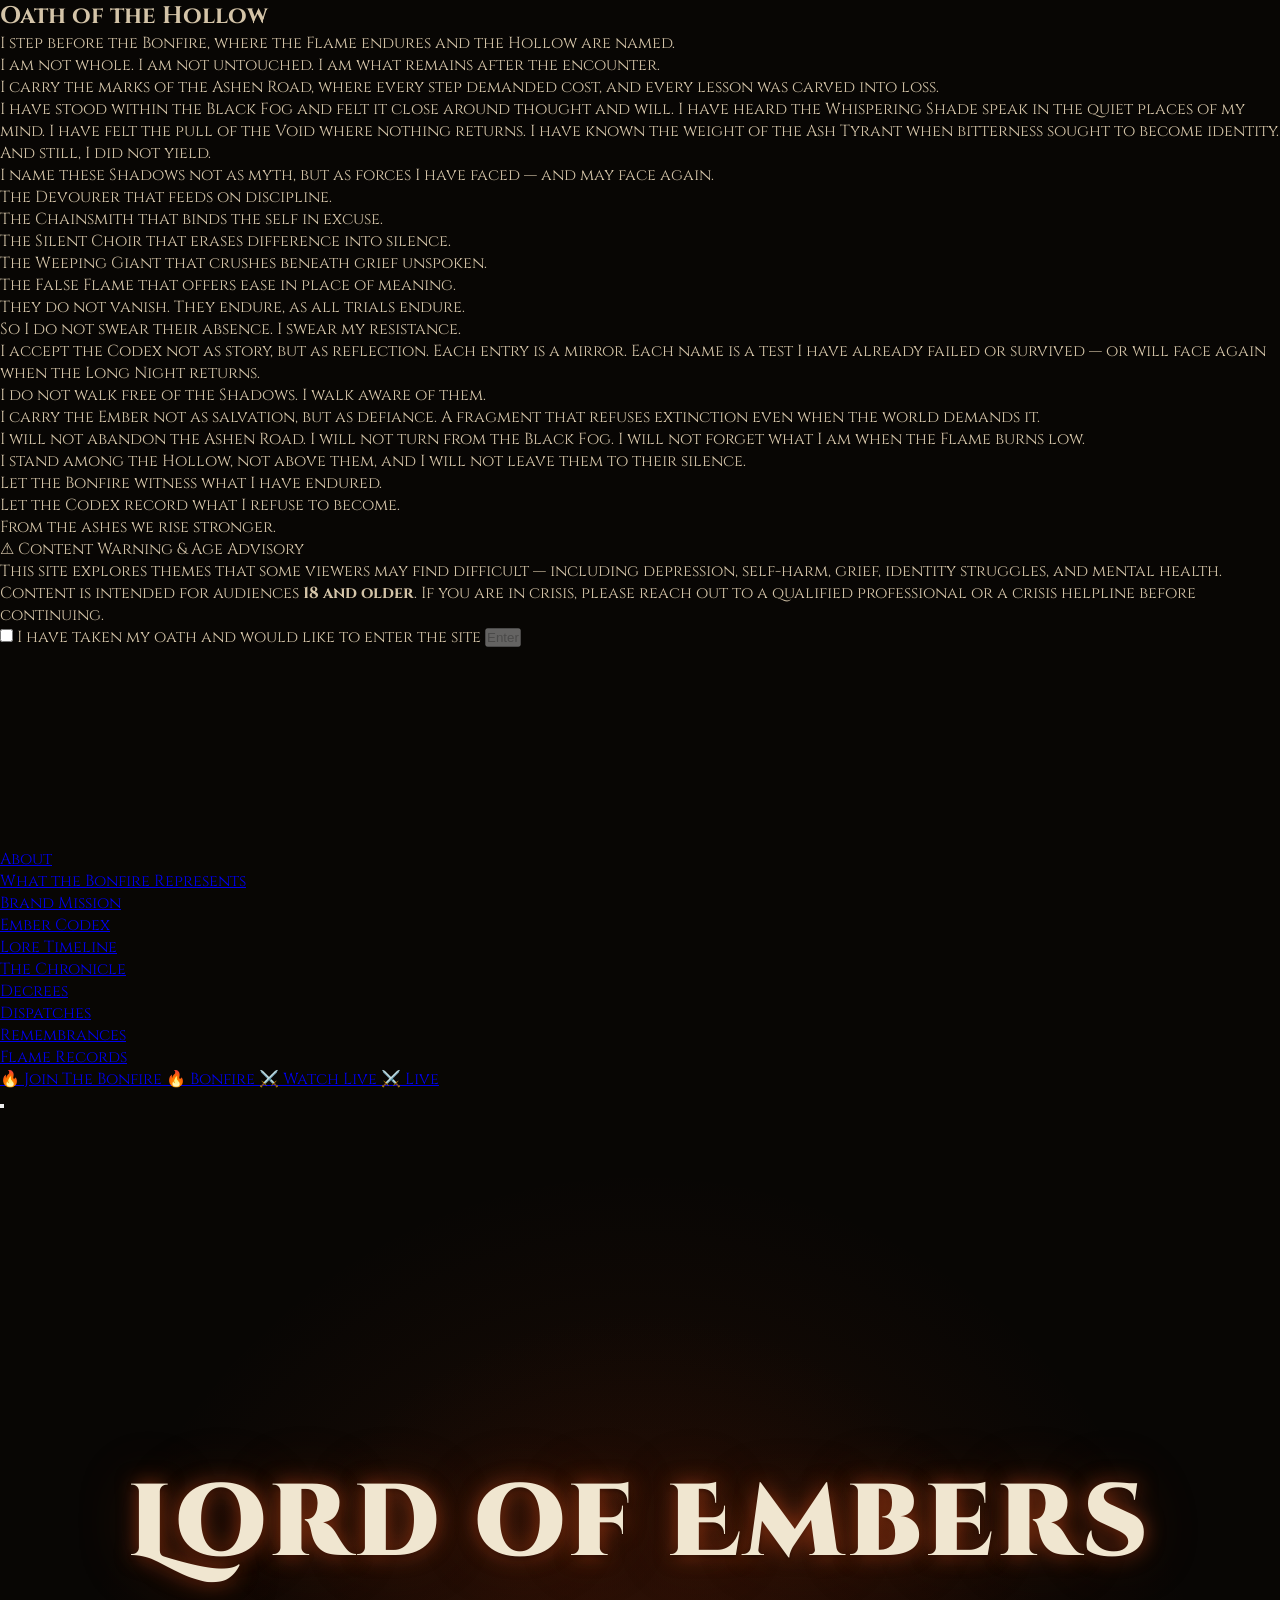
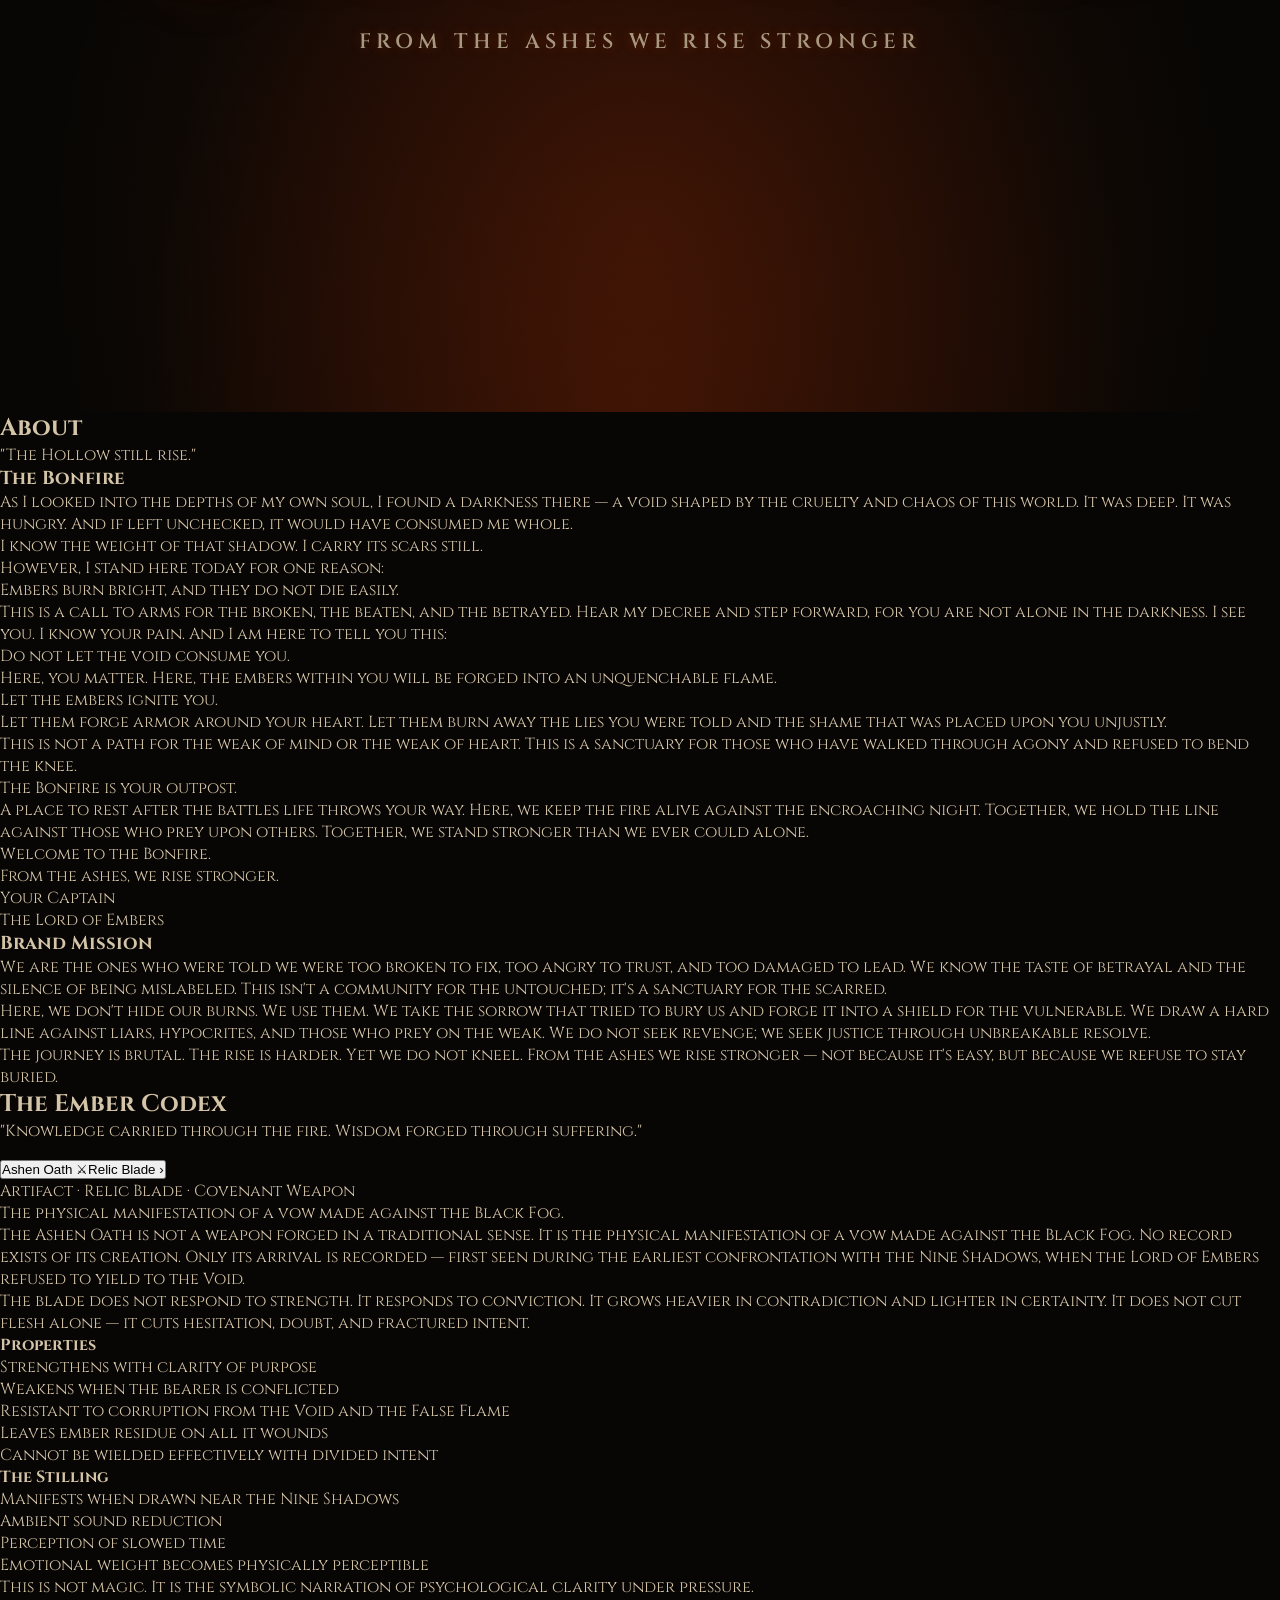
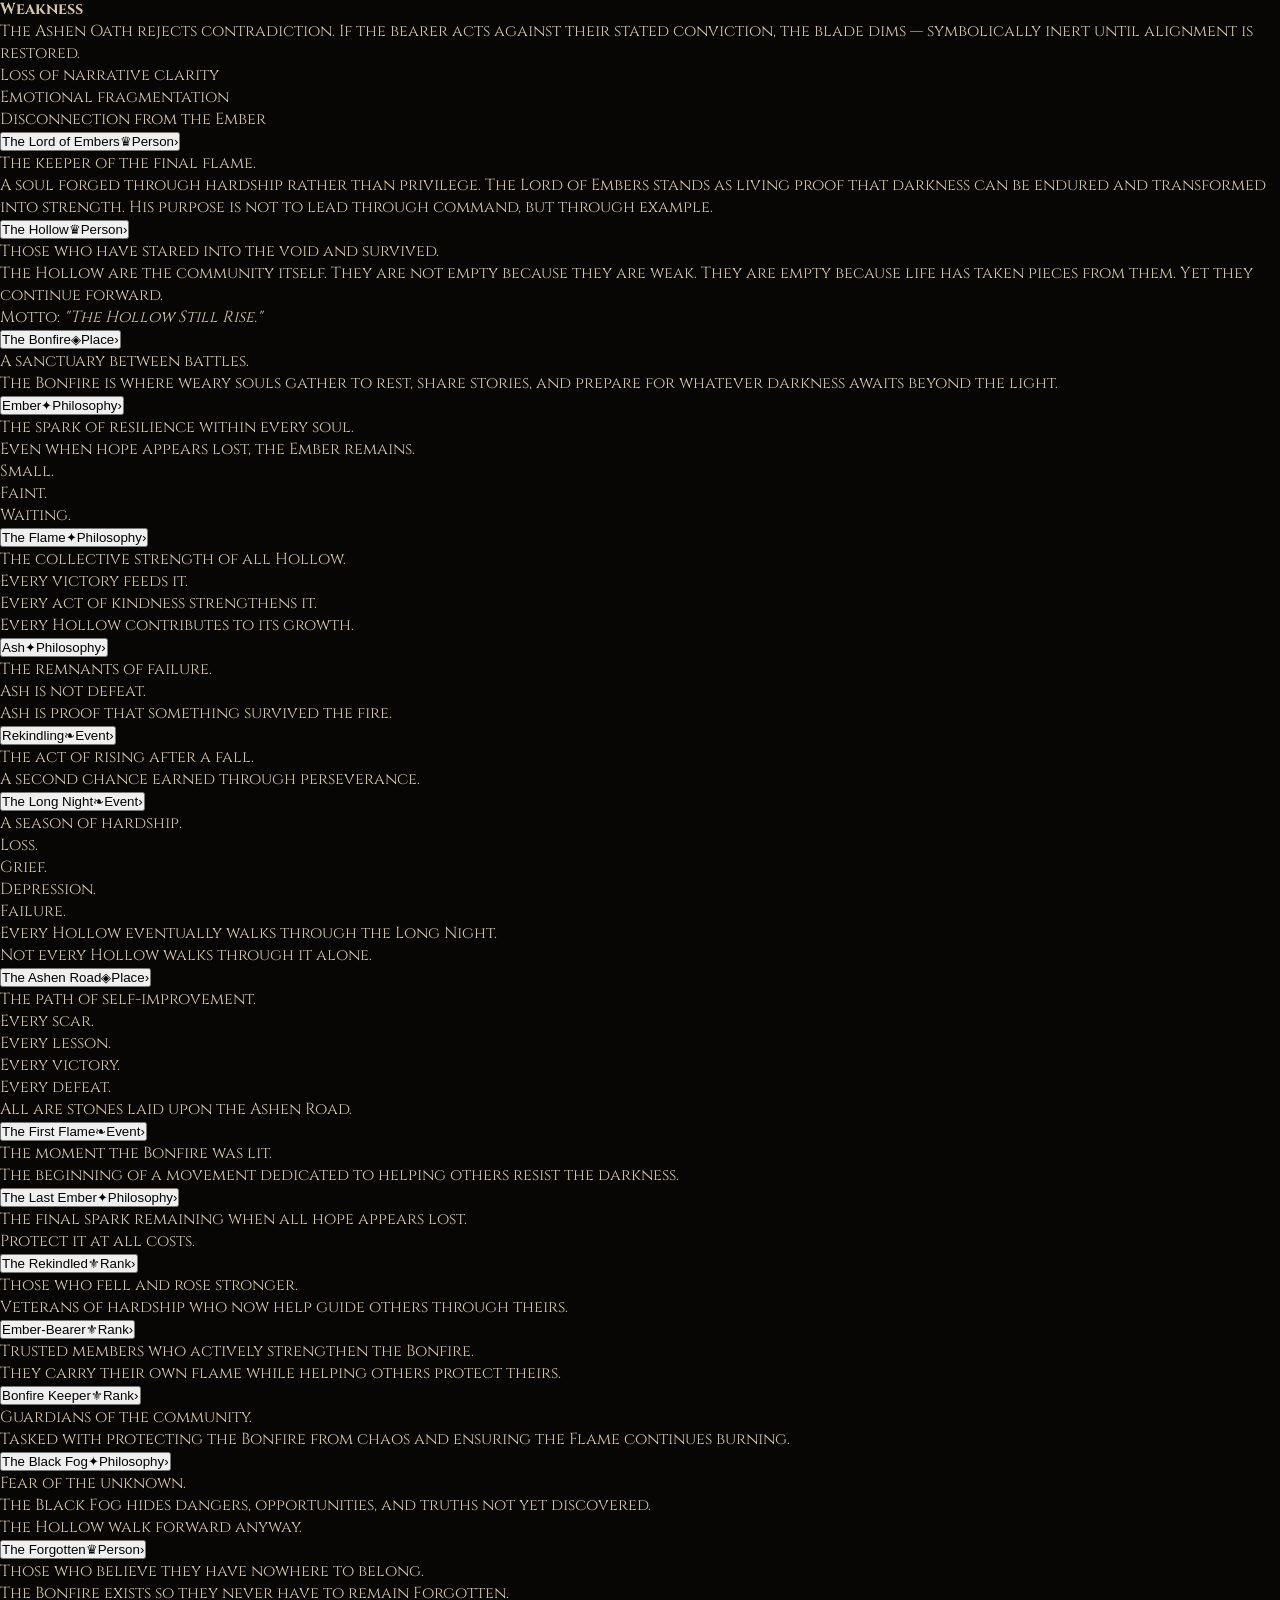
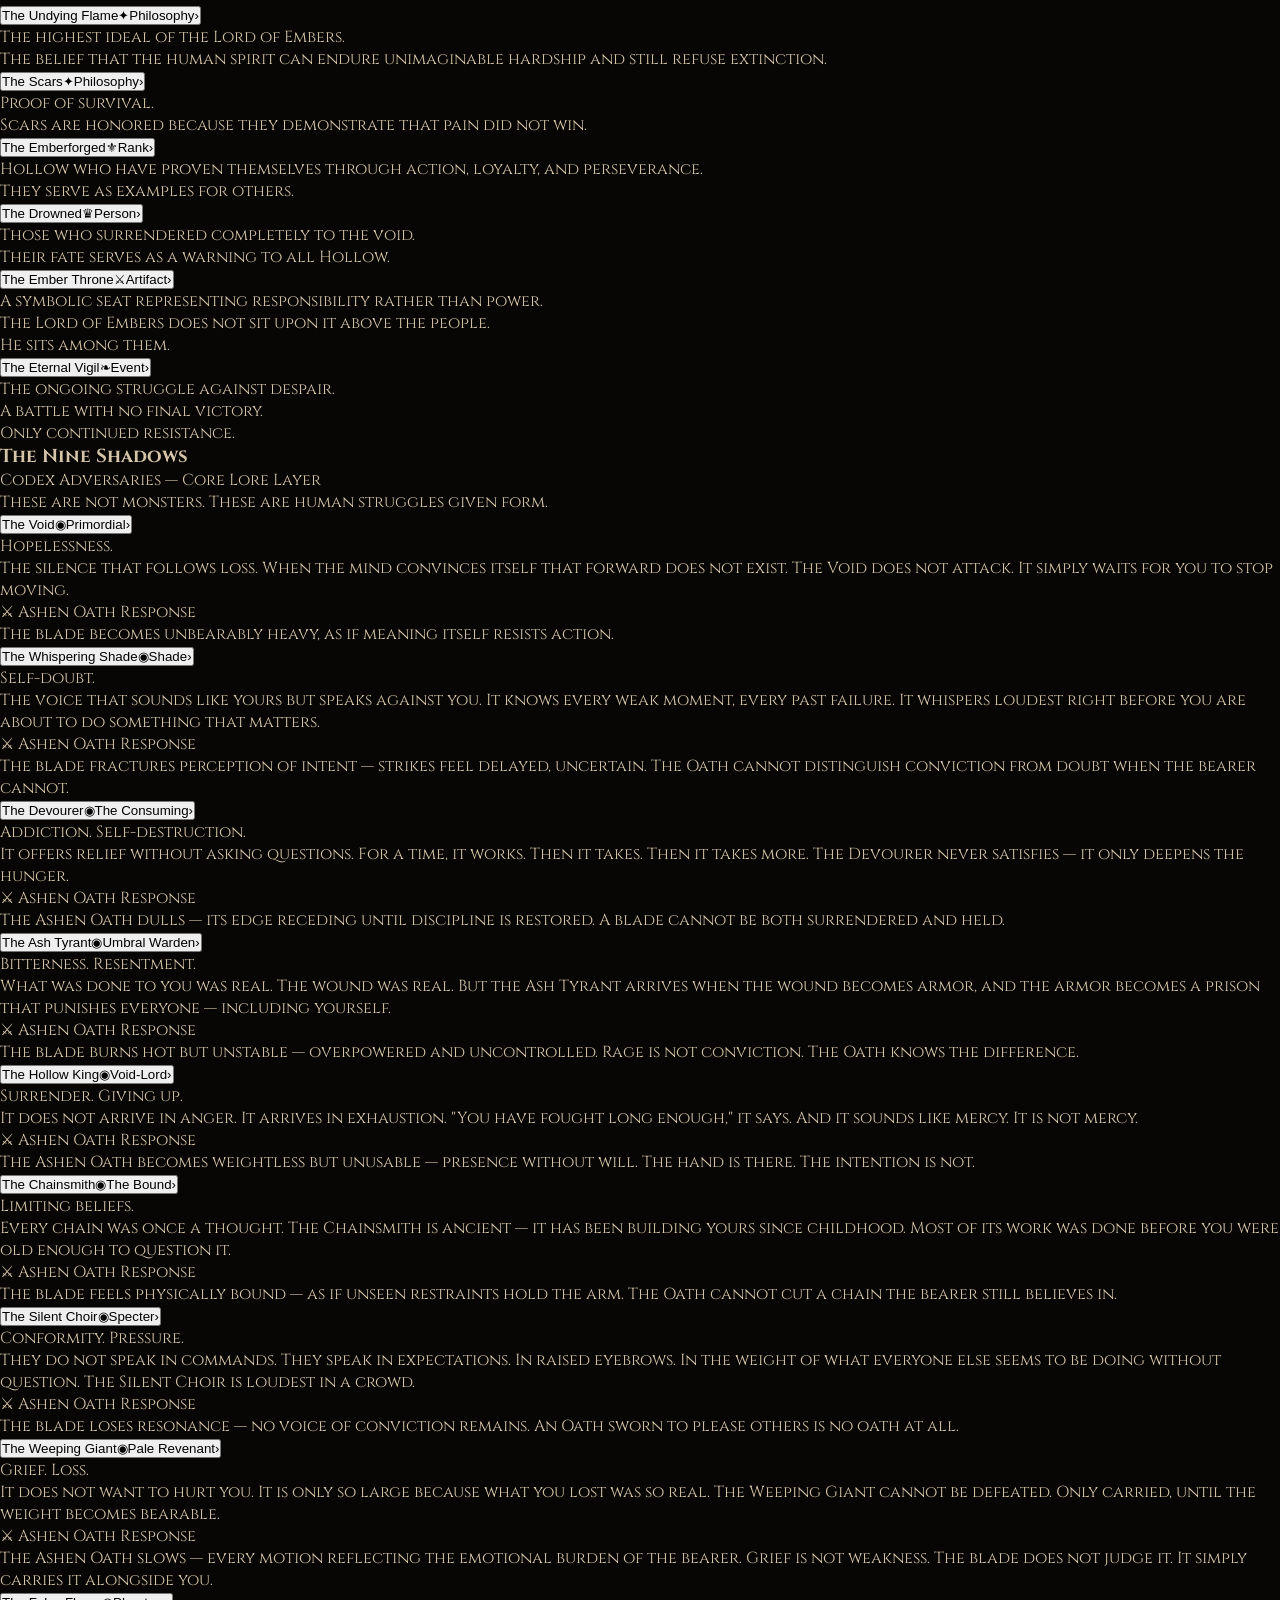
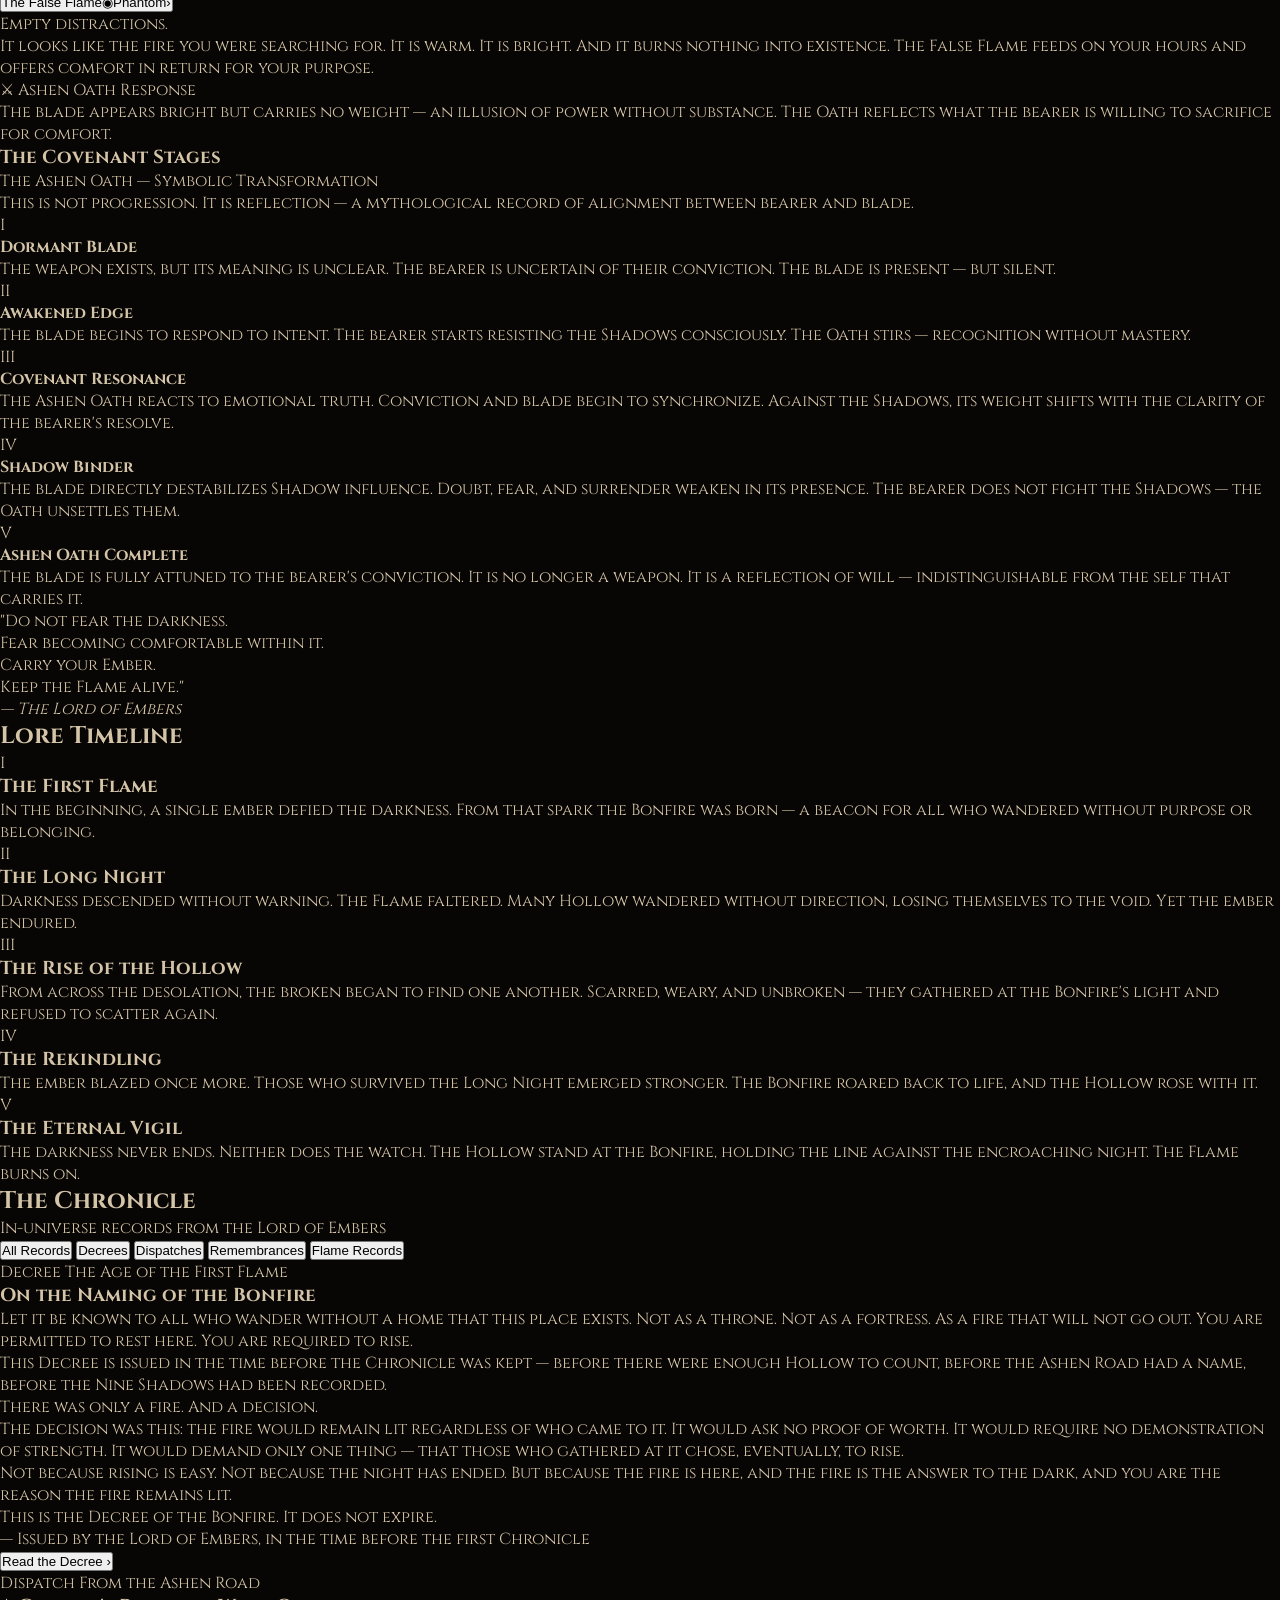
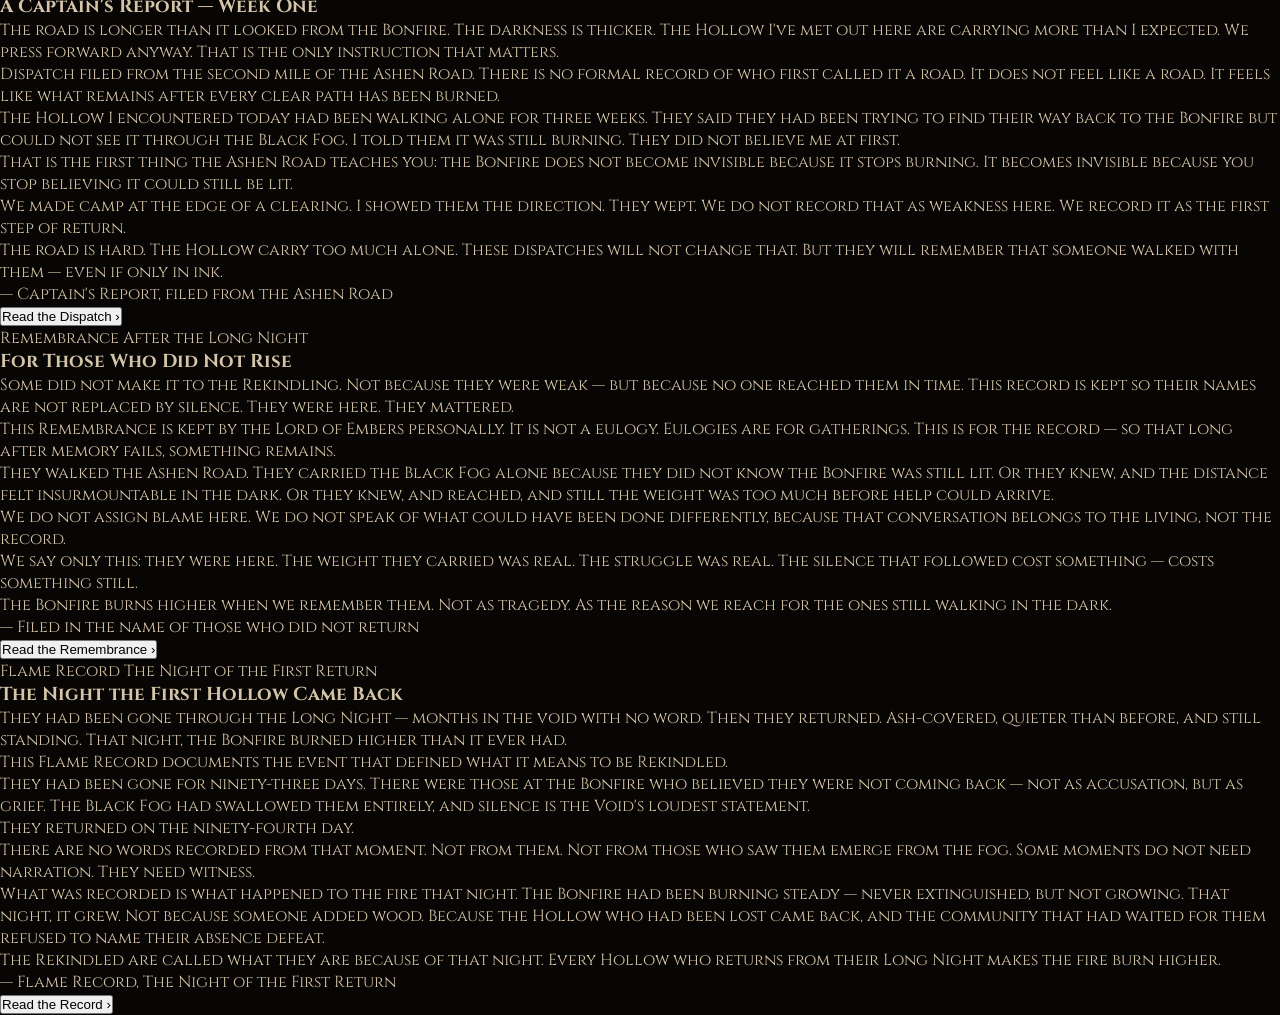
==== commit 8cfa82f8: "Make Chronicle cards expandable with full lore body text Converts span.chronicle-read to button, add" ====
--- a/public/index.html
+++ b/public/index.html
@@ -731,7 +731,15 @@
               </div>
               <h3 class="chronicle-title">On the Naming of the Bonfire</h3>
               <p class="chronicle-excerpt">Let it be known to all who wander without a home that this place exists. Not as a throne. Not as a fortress. As a fire that will not go out. You are permitted to rest here. You are required to rise.</p>
-              <span class="chronicle-read">Read the Decree →</span>
+              <div class="chronicle-body">
+                <p>This Decree is issued in the time before the Chronicle was kept — before there were enough Hollow to count, before the Ashen Road had a name, before the Nine Shadows had been recorded.</p>
+                <p>There was only a fire. And a decision.</p>
+                <p>The decision was this: the fire would remain lit regardless of who came to it. It would ask no proof of worth. It would require no demonstration of strength. It would demand only one thing — that those who gathered at it chose, eventually, to rise.</p>
+                <p>Not because rising is easy. Not because the night has ended. But because the fire is here, and the fire is the answer to the dark, and you are the reason the fire remains lit.</p>
+                <p>This is the Decree of the Bonfire. It does not expire.</p>
+                <p class="chronicle-sig">— Issued by the Lord of Embers, in the time before the first Chronicle</p>
+              </div>
+              <button class="chronicle-read" aria-expanded="false">Read the Decree ›</button>
             </article>
 
             <article class="chronicle-card" data-type="dispatch">
@@ -741,7 +749,15 @@
               </div>
               <h3 class="chronicle-title">A Captain's Report — Week One</h3>
               <p class="chronicle-excerpt">The road is longer than it looked from the Bonfire. The darkness is thicker. The Hollow I've met out here are carrying more than I expected. We press forward anyway. That is the only instruction that matters.</p>
-              <span class="chronicle-read">Read the Dispatch →</span>
+              <div class="chronicle-body">
+                <p>Dispatch filed from the second mile of the Ashen Road. There is no formal record of who first called it a road. It does not feel like a road. It feels like what remains after every clear path has been burned.</p>
+                <p>The Hollow I encountered today had been walking alone for three weeks. They said they had been trying to find their way back to the Bonfire but could not see it through the Black Fog. I told them it was still burning. They did not believe me at first.</p>
+                <p>That is the first thing the Ashen Road teaches you: the Bonfire does not become invisible because it stops burning. It becomes invisible because you stop believing it could still be lit.</p>
+                <p>We made camp at the edge of a clearing. I showed them the direction. They wept. We do not record that as weakness here. We record it as the first step of return.</p>
+                <p>The road is hard. The Hollow carry too much alone. These dispatches will not change that. But they will remember that someone walked with them — even if only in ink.</p>
+                <p class="chronicle-sig">— Captain's Report, filed from the Ashen Road</p>
+              </div>
+              <button class="chronicle-read" aria-expanded="false">Read the Dispatch ›</button>
             </article>
 
             <article class="chronicle-card" data-type="remembrance">
@@ -751,7 +767,15 @@
               </div>
               <h3 class="chronicle-title">For Those Who Did Not Rise</h3>
               <p class="chronicle-excerpt">Some did not make it to the Rekindling. Not because they were weak — but because no one reached them in time. This record is kept so their names are not replaced by silence. They were here. They mattered.</p>
-              <span class="chronicle-read">Read the Remembrance →</span>
+              <div class="chronicle-body">
+                <p>This Remembrance is kept by the Lord of Embers personally. It is not a eulogy. Eulogies are for gatherings. This is for the record — so that long after memory fails, something remains.</p>
+                <p>They walked the Ashen Road. They carried the Black Fog alone because they did not know the Bonfire was still lit. Or they knew, and the distance felt insurmountable in the dark. Or they knew, and reached, and still the weight was too much before help could arrive.</p>
+                <p>We do not assign blame here. We do not speak of what could have been done differently, because that conversation belongs to the living, not the record.</p>
+                <p>We say only this: they were here. The weight they carried was real. The struggle was real. The silence that followed cost something — costs something still.</p>
+                <p>The Bonfire burns higher when we remember them. Not as tragedy. As the reason we reach for the ones still walking in the dark.</p>
+                <p class="chronicle-sig">— Filed in the name of those who did not return</p>
+              </div>
+              <button class="chronicle-read" aria-expanded="false">Read the Remembrance ›</button>
             </article>
 
             <article class="chronicle-card" data-type="flame-record">
@@ -761,7 +785,16 @@
               </div>
               <h3 class="chronicle-title">The Night the First Hollow Came Back</h3>
               <p class="chronicle-excerpt">They had been gone through the Long Night — months in the void with no word. Then they returned. Ash-covered, quieter than before, and still standing. That night, the Bonfire burned higher than it ever had.</p>
-              <span class="chronicle-read">Read the Record →</span>
+              <div class="chronicle-body">
+                <p>This Flame Record documents the event that defined what it means to be Rekindled.</p>
+                <p>They had been gone for ninety-three days. There were those at the Bonfire who believed they were not coming back — not as accusation, but as grief. The Black Fog had swallowed them entirely, and silence is the Void's loudest statement.</p>
+                <p>They returned on the ninety-fourth day.</p>
+                <p>There are no words recorded from that moment. Not from them. Not from those who saw them emerge from the fog. Some moments do not need narration. They need witness.</p>
+                <p>What was recorded is what happened to the fire that night. The Bonfire had been burning steady — never extinguished, but not growing. That night, it grew. Not because someone added wood. Because the Hollow who had been lost came back, and the community that had waited for them refused to name their absence defeat.</p>
+                <p>The Rekindled are called what they are because of that night. Every Hollow who returns from their Long Night makes the fire burn higher.</p>
+                <p class="chronicle-sig">— Flame Record, The Night of the First Return</p>
+              </div>
+              <button class="chronicle-read" aria-expanded="false">Read the Record ›</button>
             </article>
 
           </div>
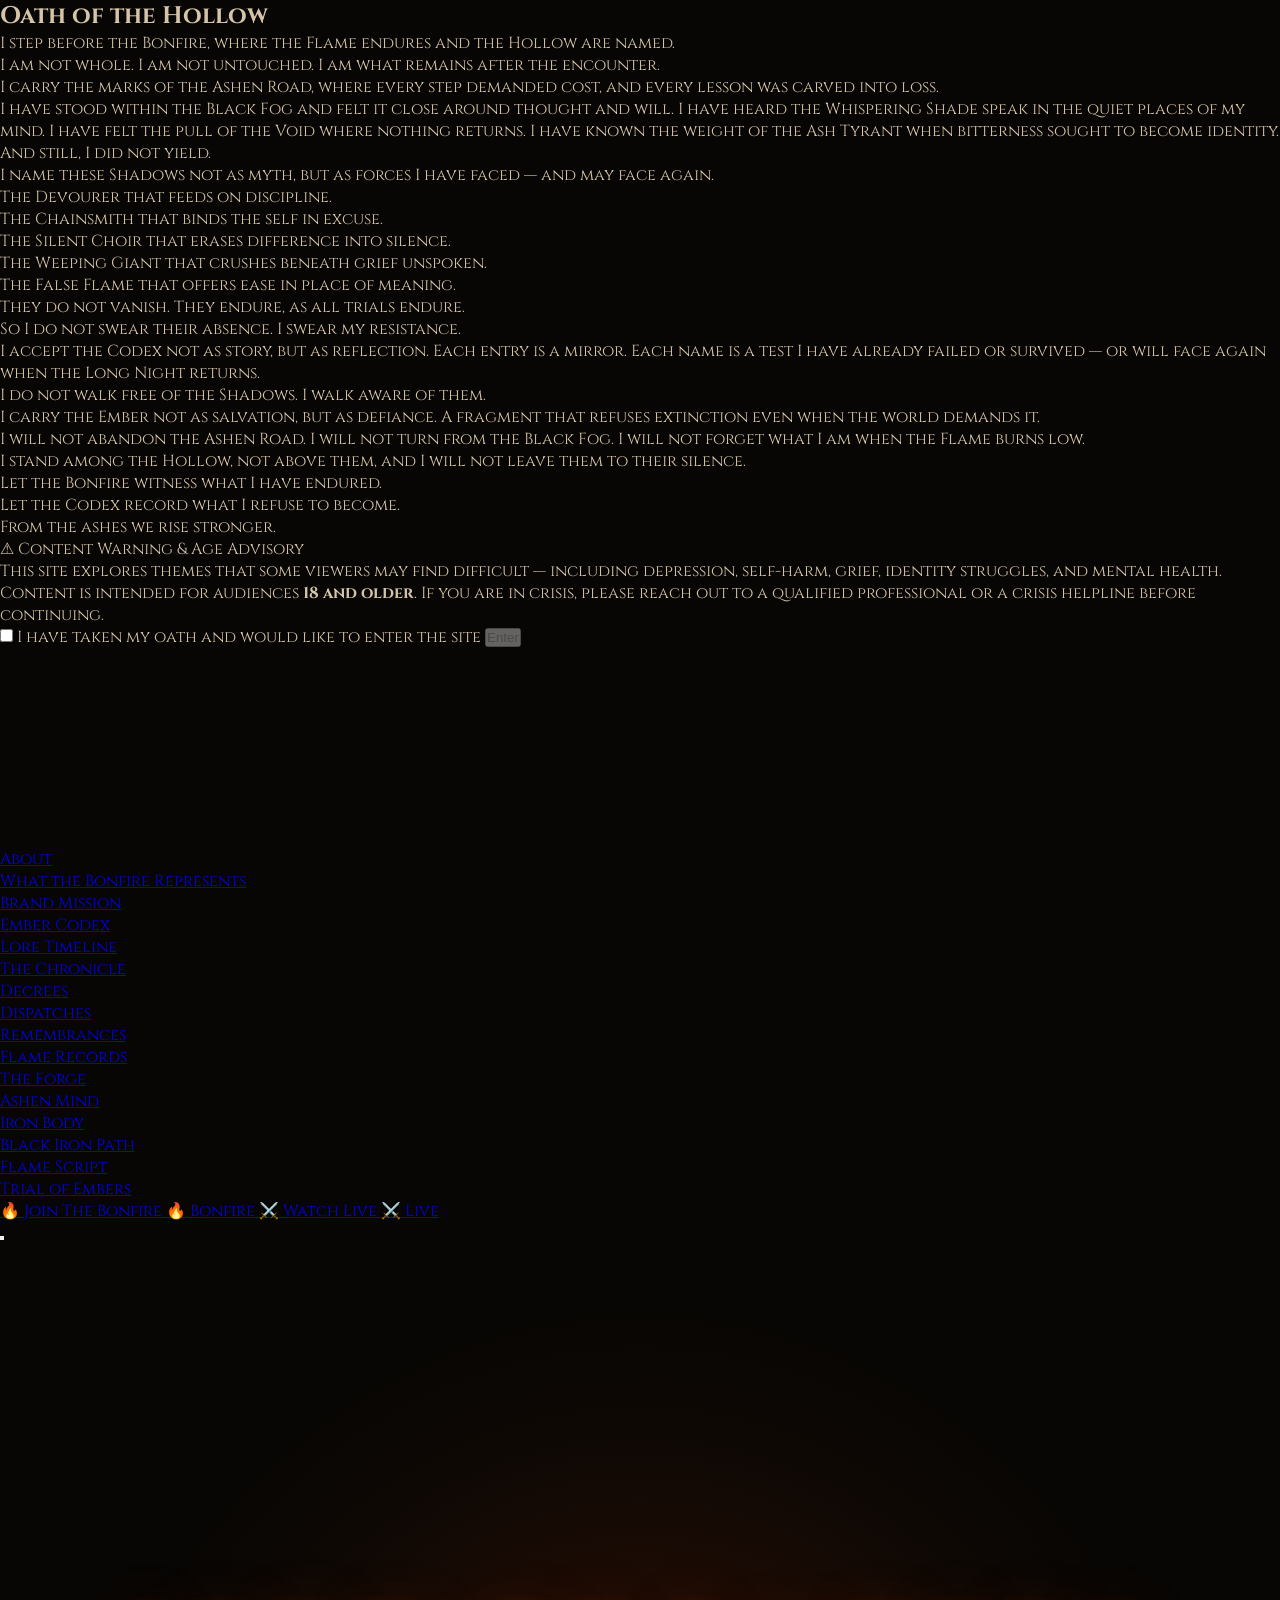
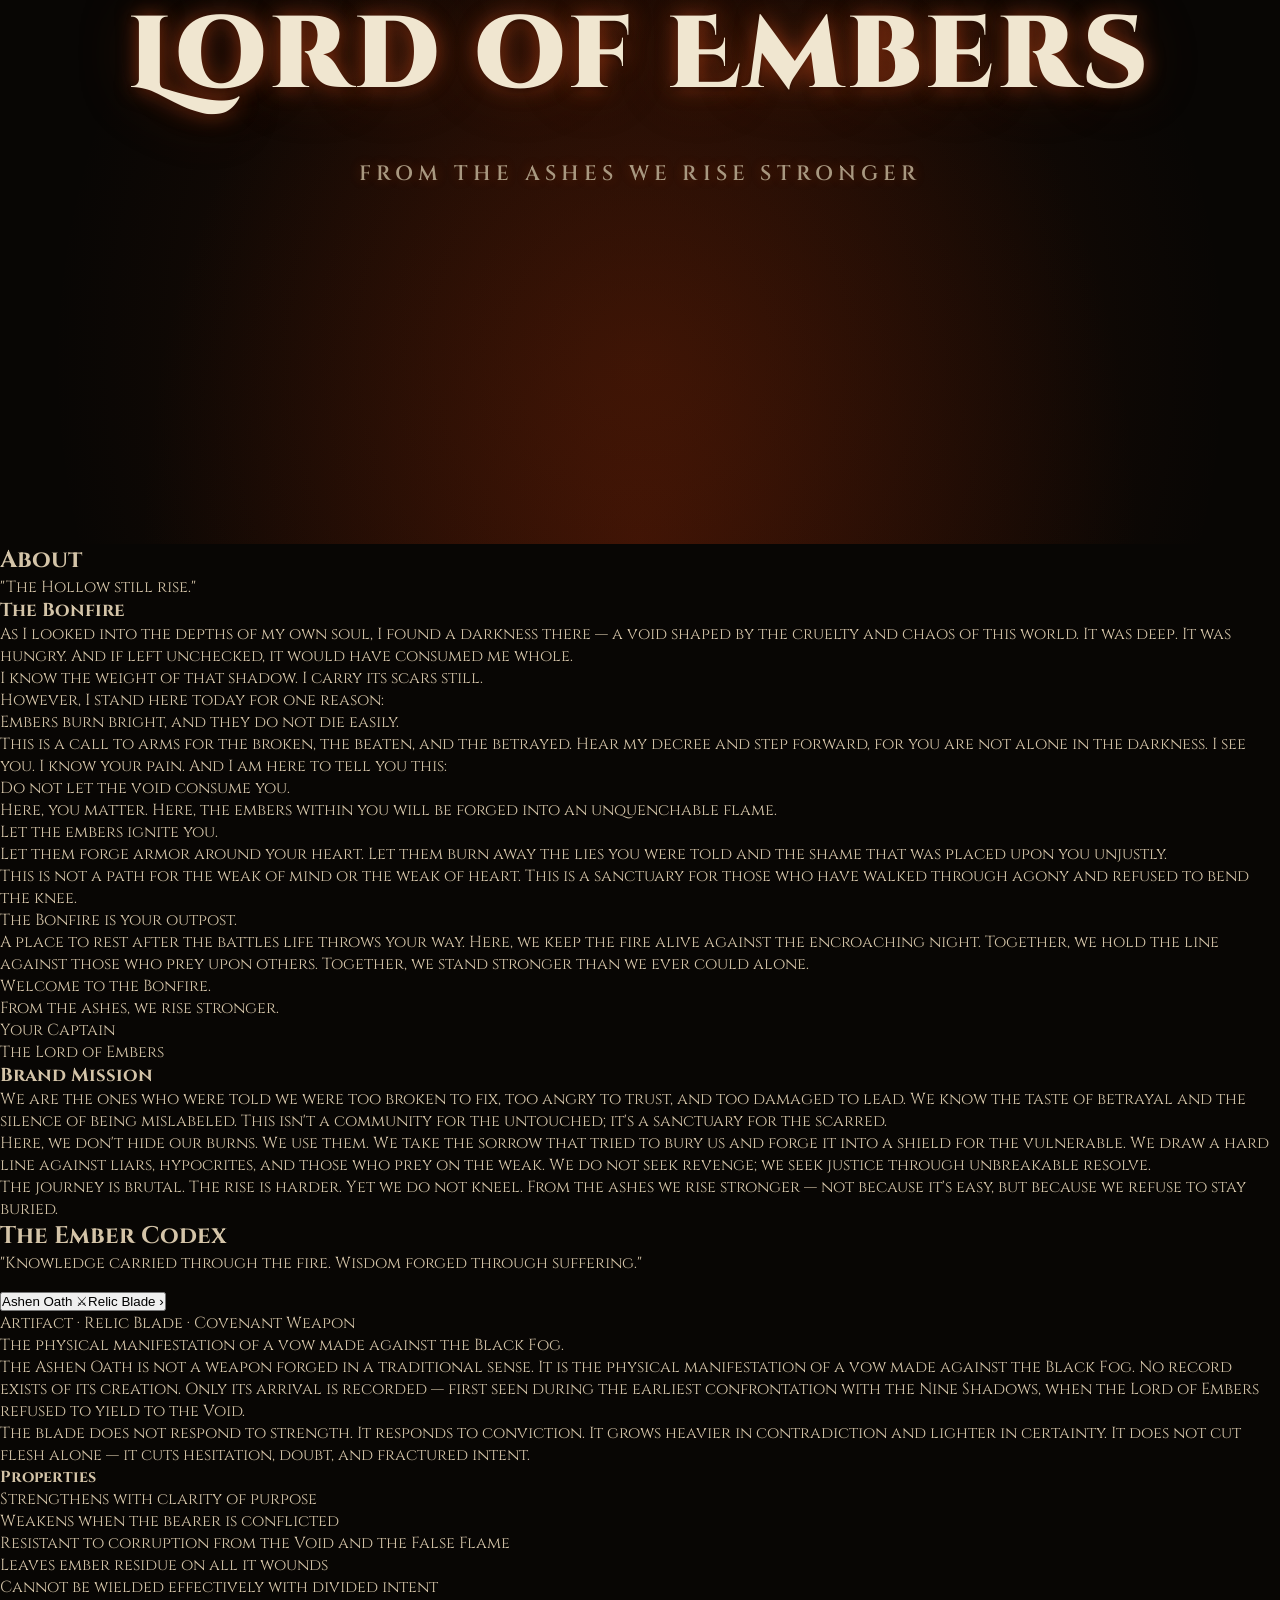
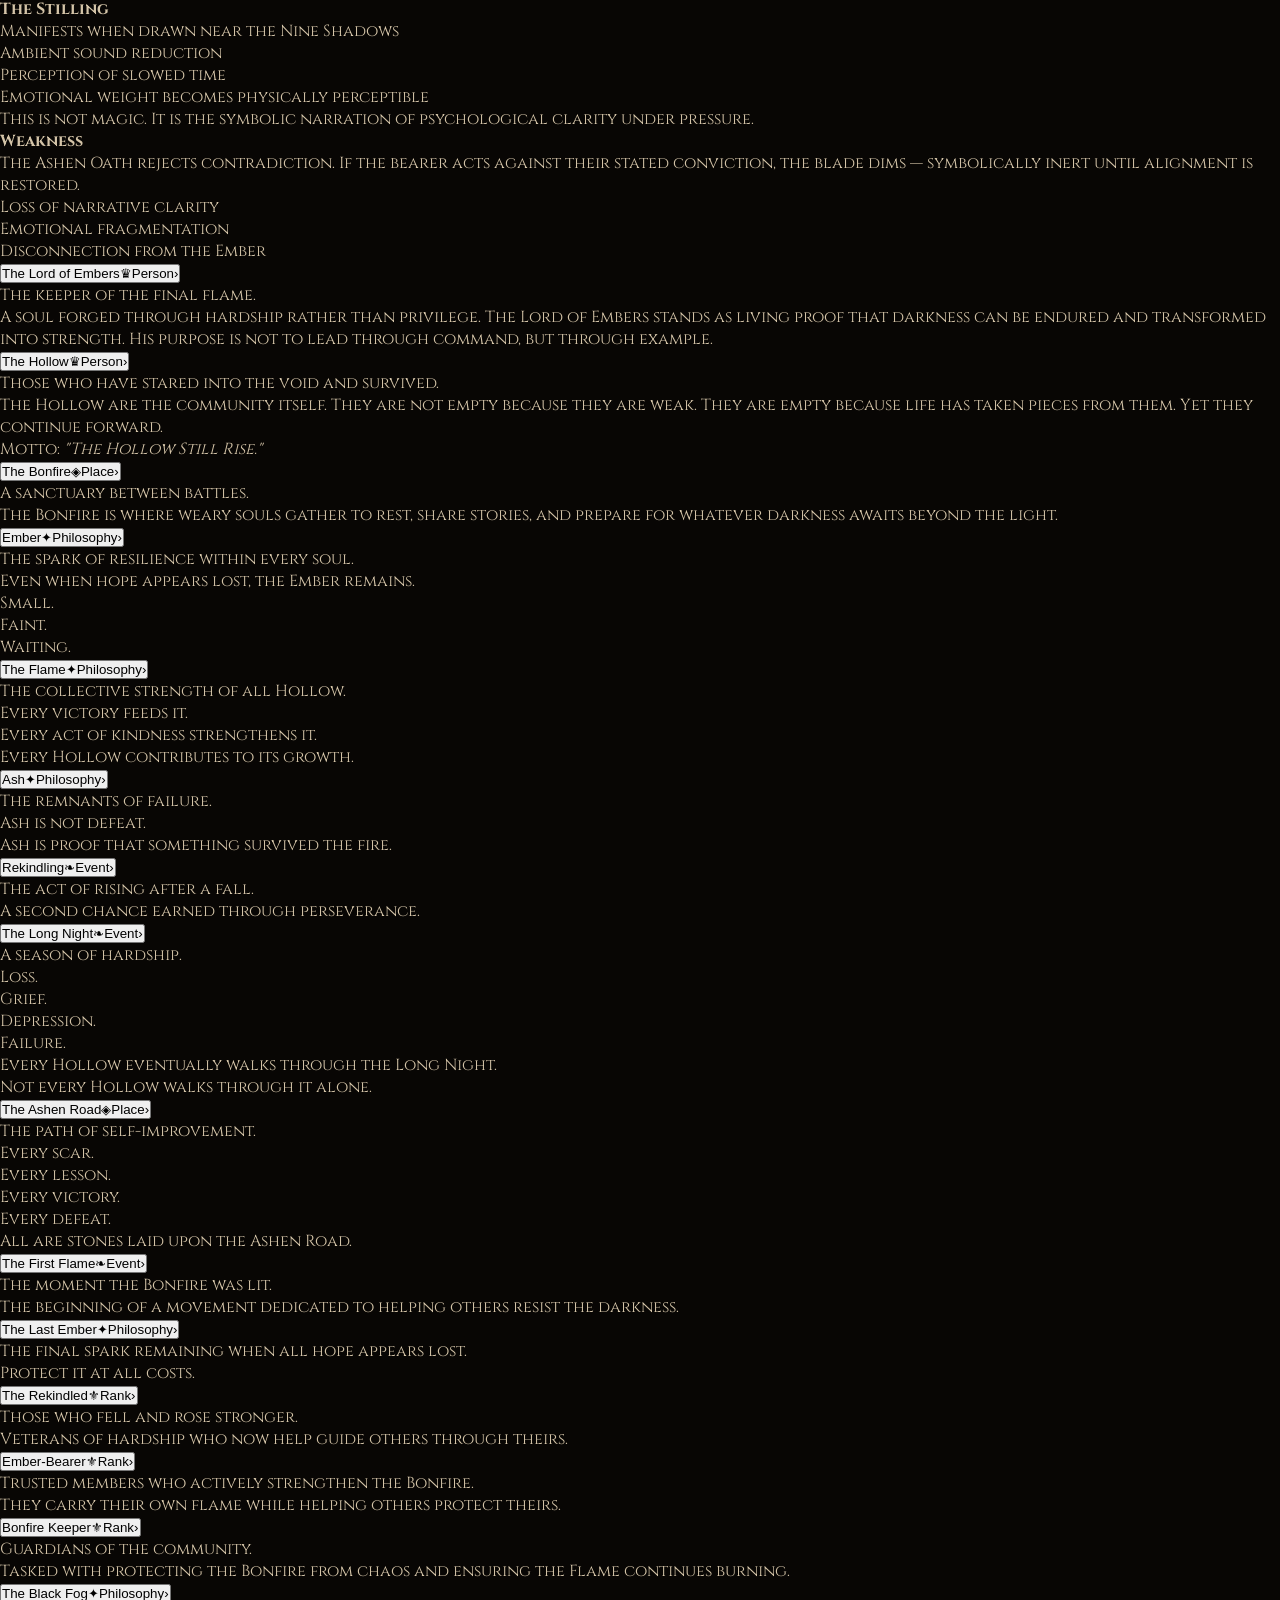
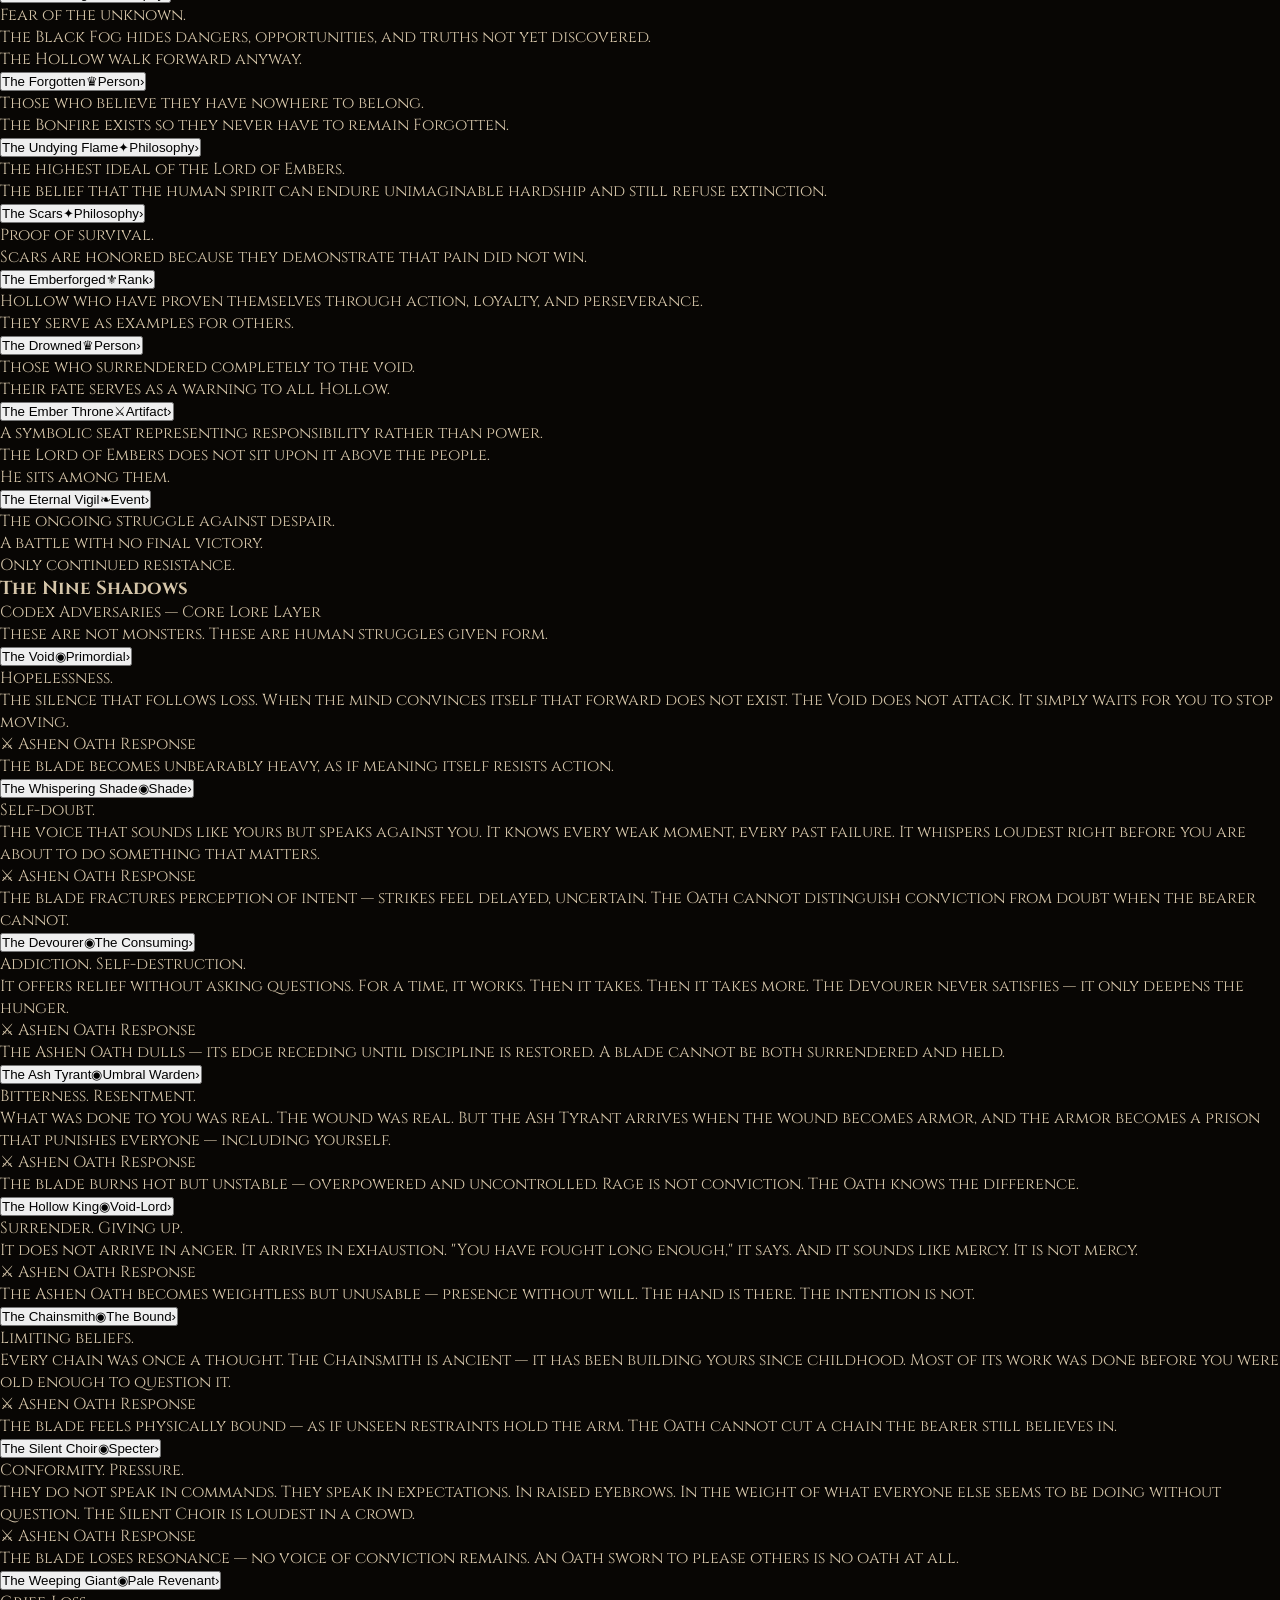
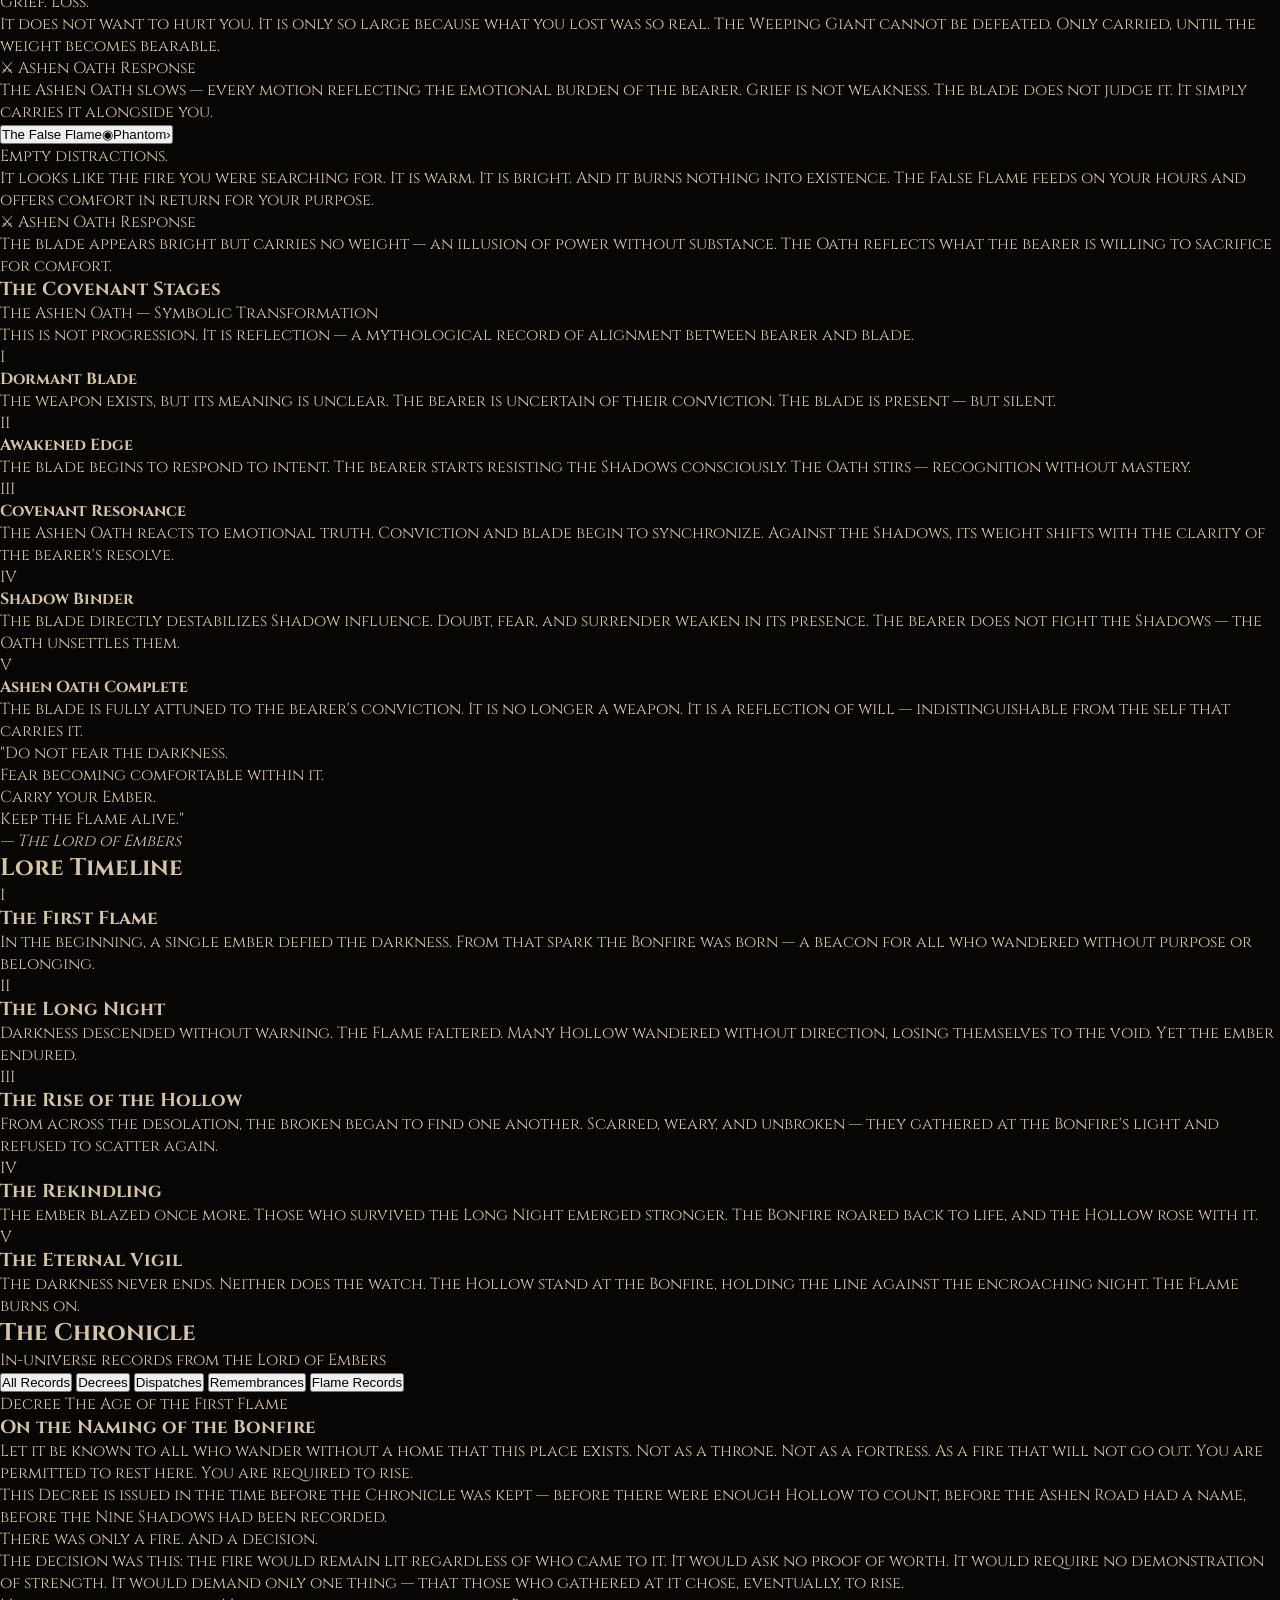
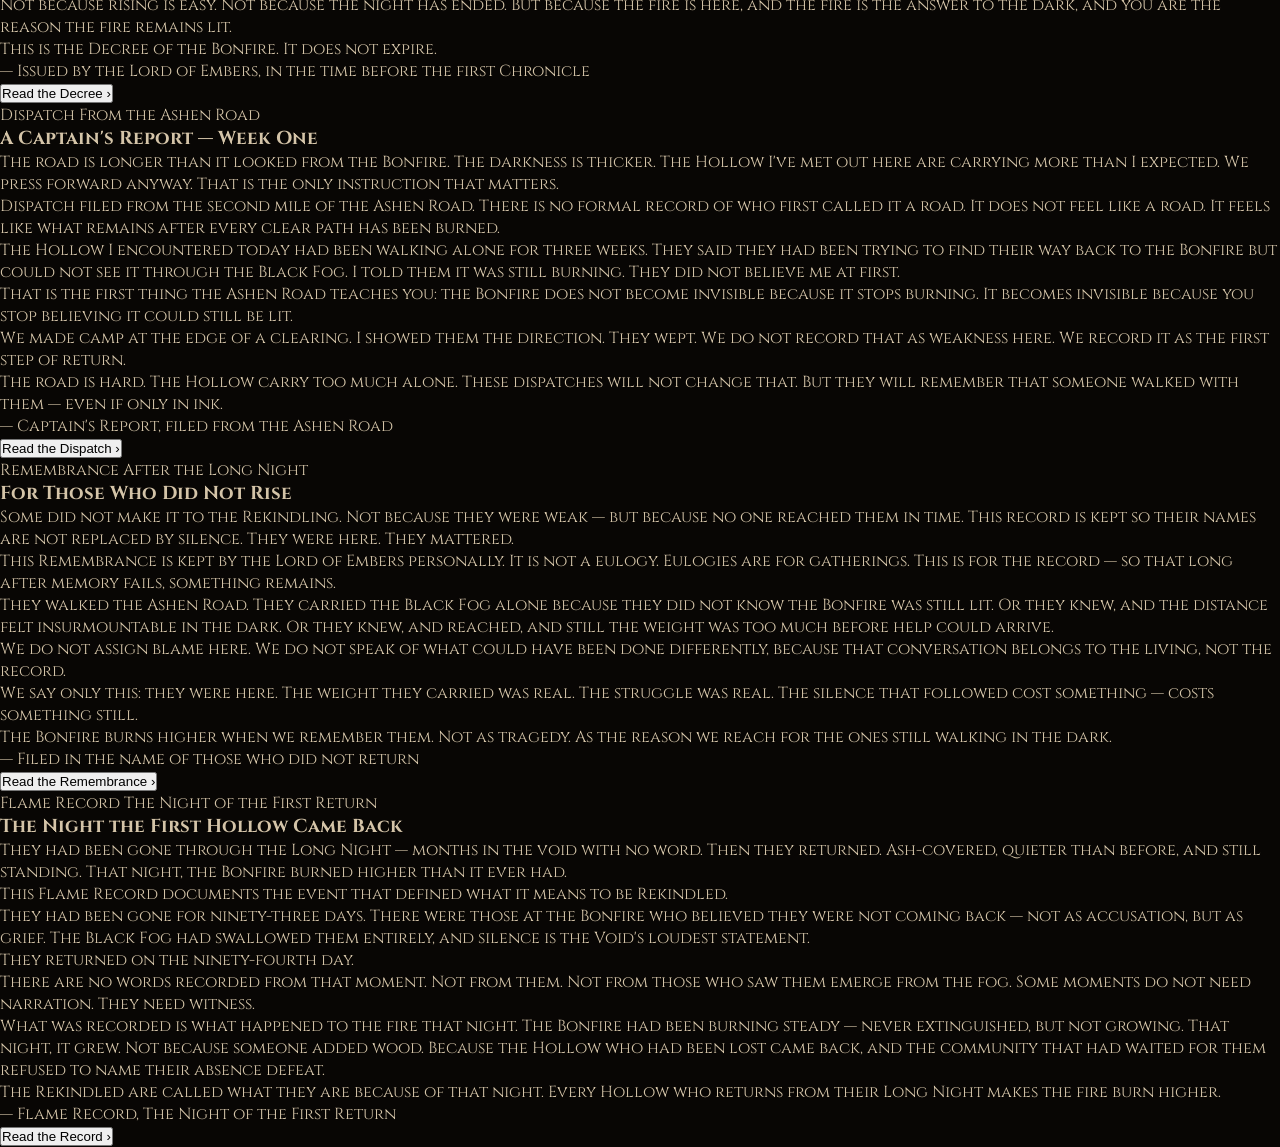
==== commit a651014a: "Add The Forge resource hub as a dedicated page Five lore-themed discipline branches (Ashen Mind, Iro" ====
--- a/public/index.html
+++ b/public/index.html
@@ -116,6 +116,17 @@
               <li><a href="#chronicle" data-filter="dispatch">Dispatches</a></li>
               <li><a href="#chronicle" data-filter="remembrance">Remembrances</a></li>
               <li><a href="#chronicle" data-filter="flame-record">Flame Records</a></li>
+            </ul>
+          </li>
+
+          <li class="nav-item has-dropdown">
+            <a href="/forge">The Forge</a>
+            <ul class="dropdown">
+              <li><a href="/forge#ashen-mind">Ashen Mind</a></li>
+              <li><a href="/forge#iron-body">Iron Body</a></li>
+              <li><a href="/forge#black-iron-path">Black Iron Path</a></li>
+              <li><a href="/forge#flame-script">Flame Script</a></li>
+              <li><a href="/forge#trial-of-embers">Trial of Embers</a></li>
             </ul>
           </li>
 
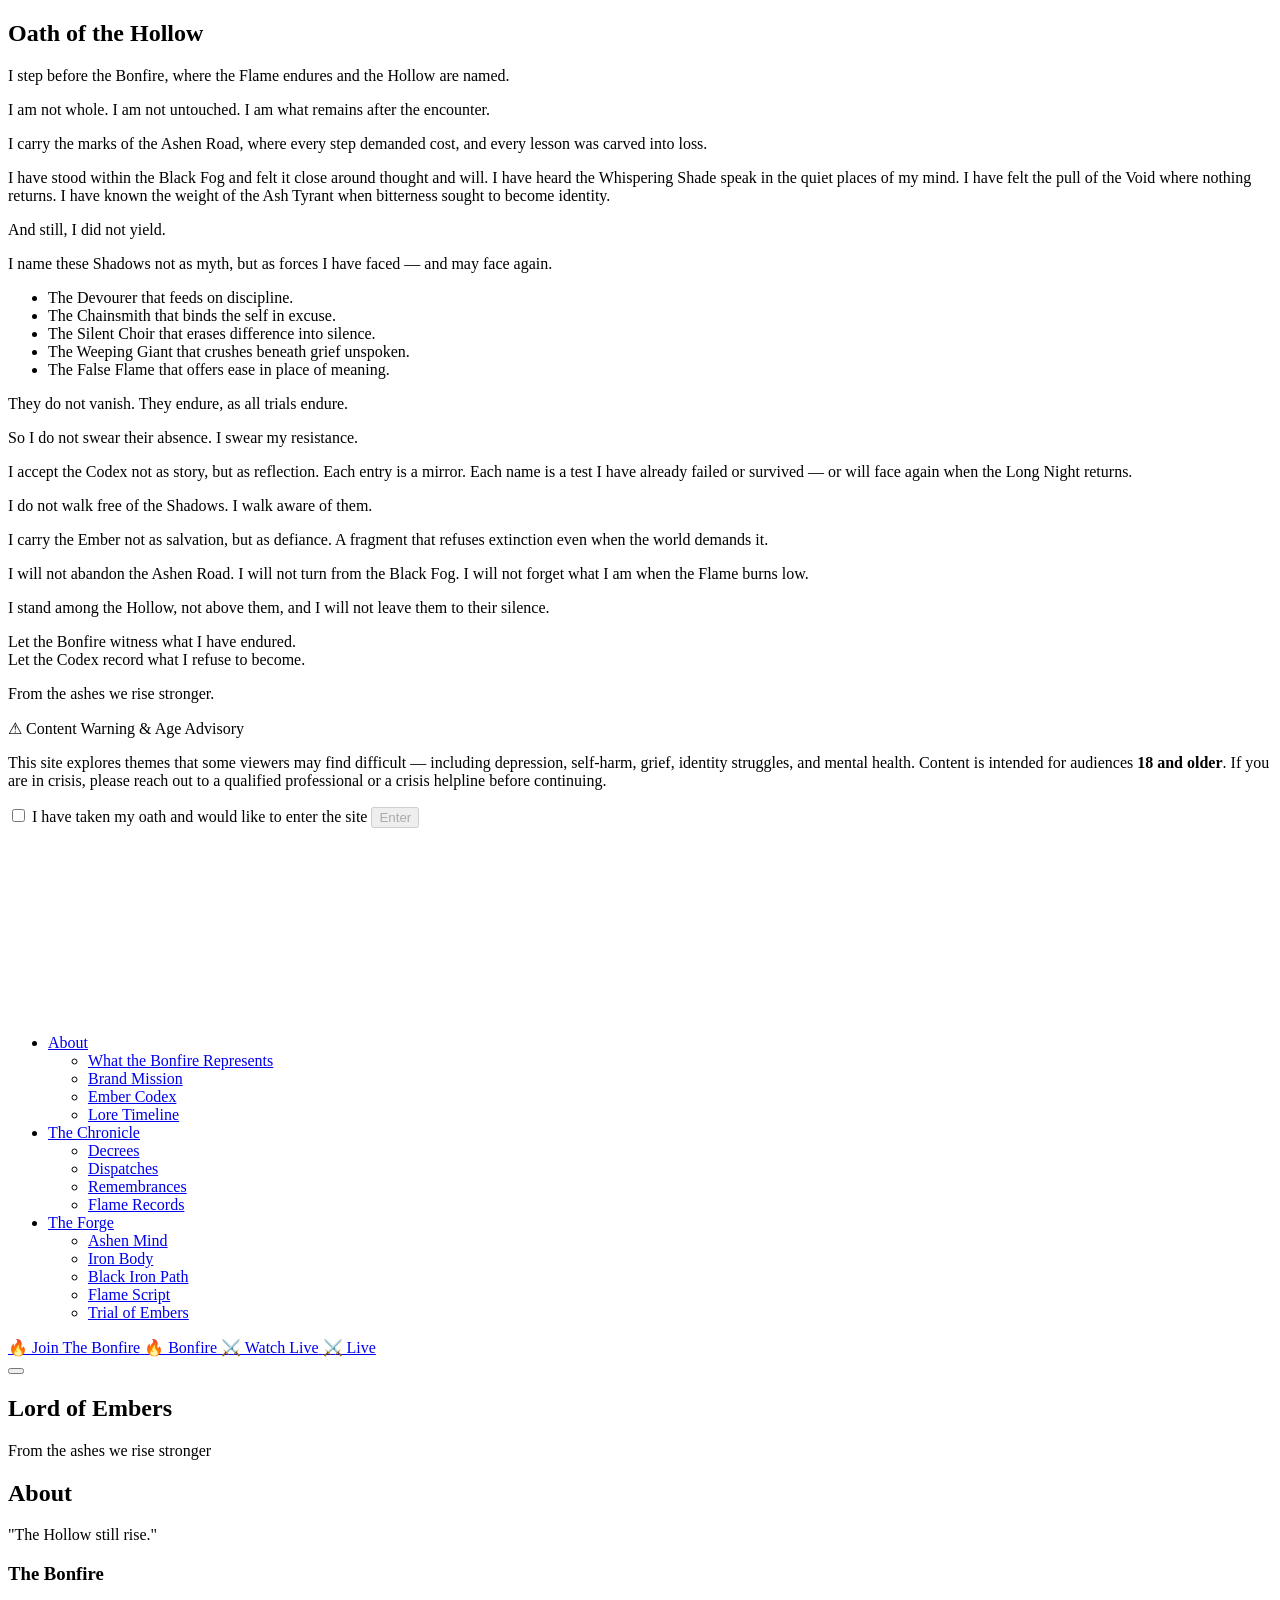
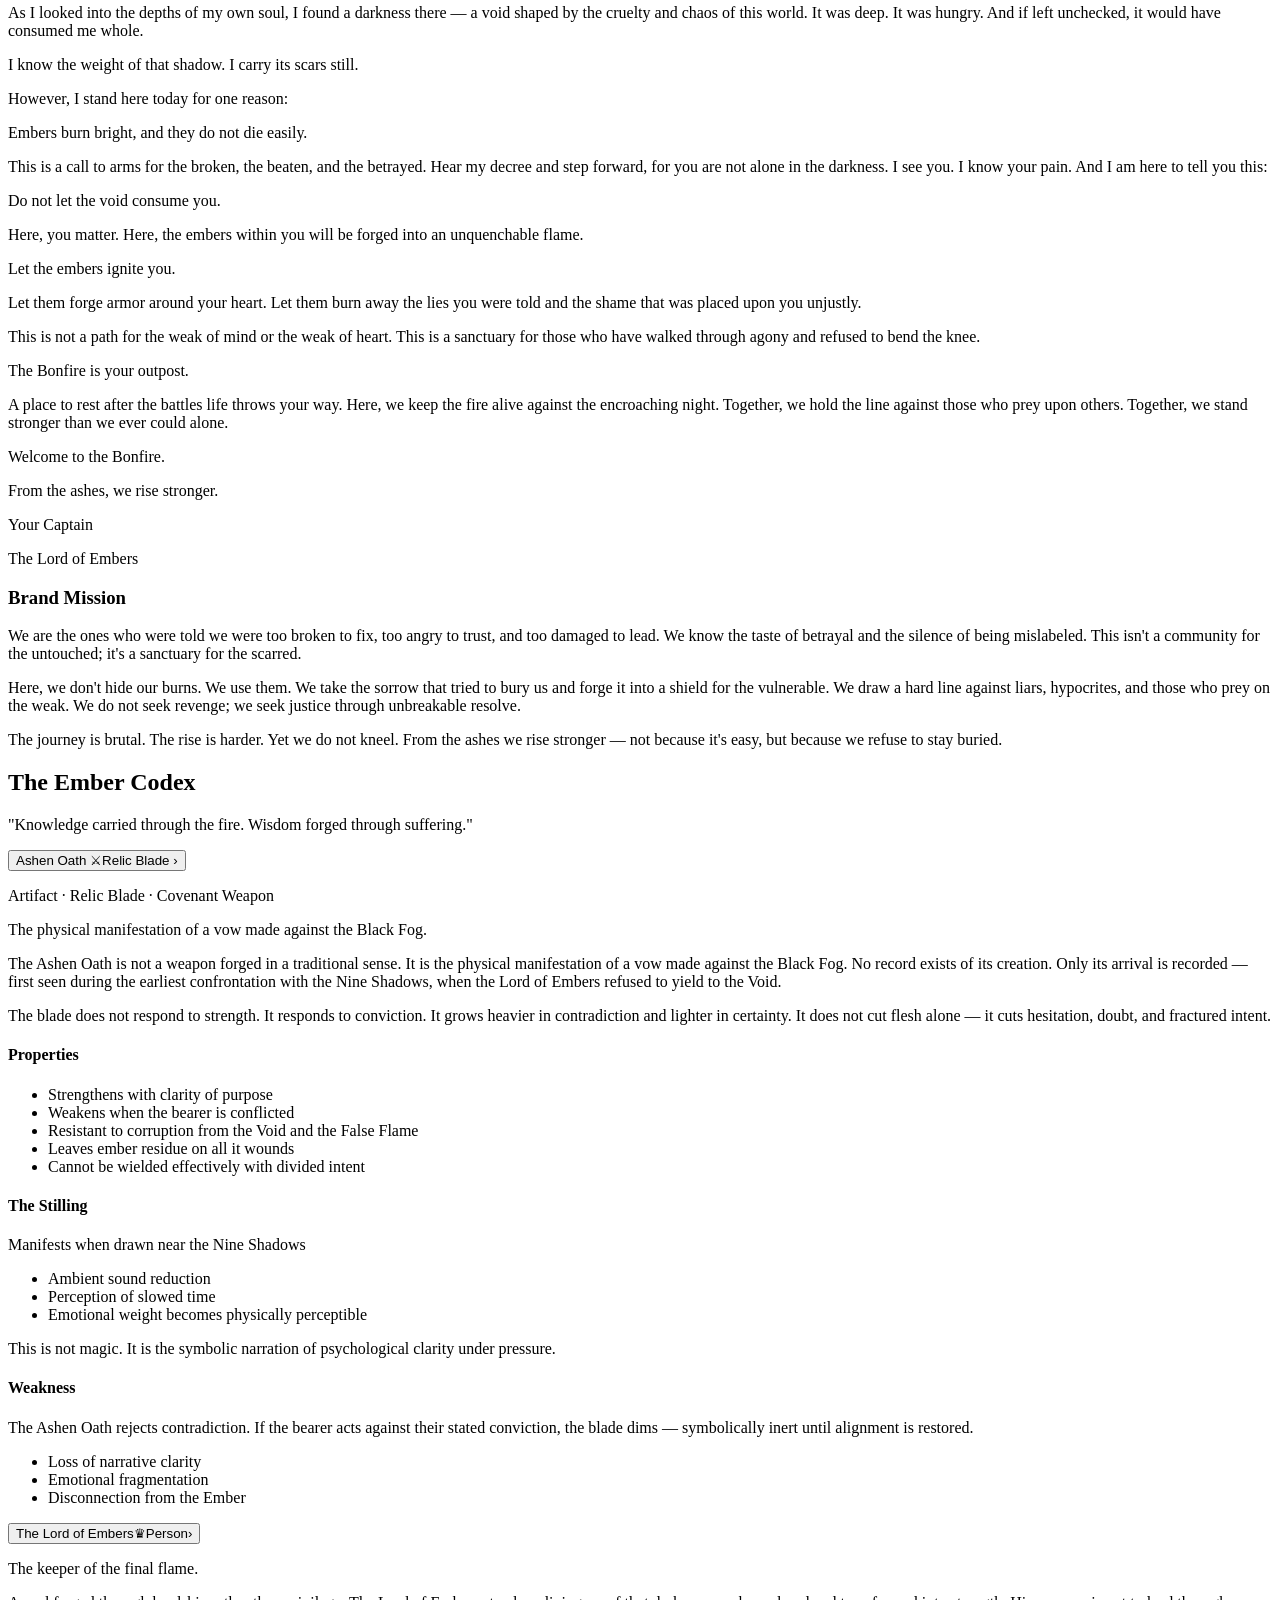
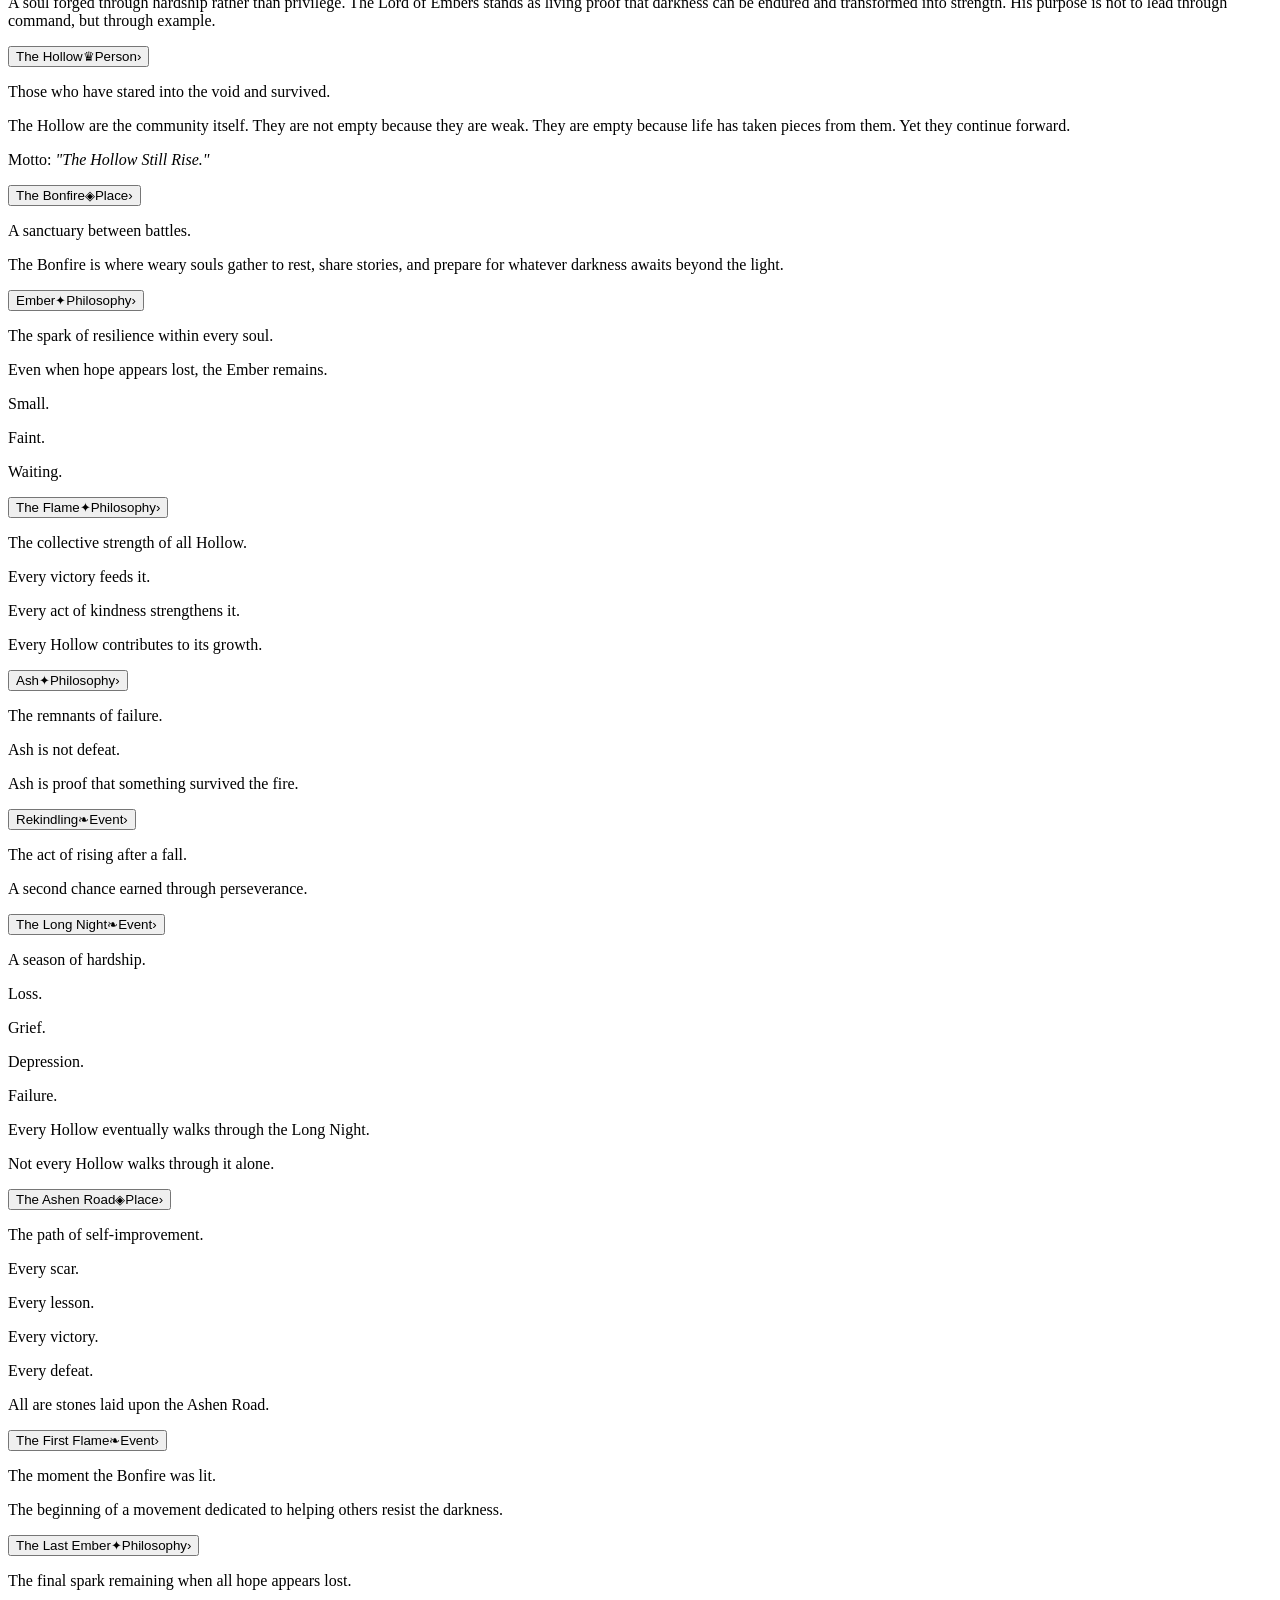
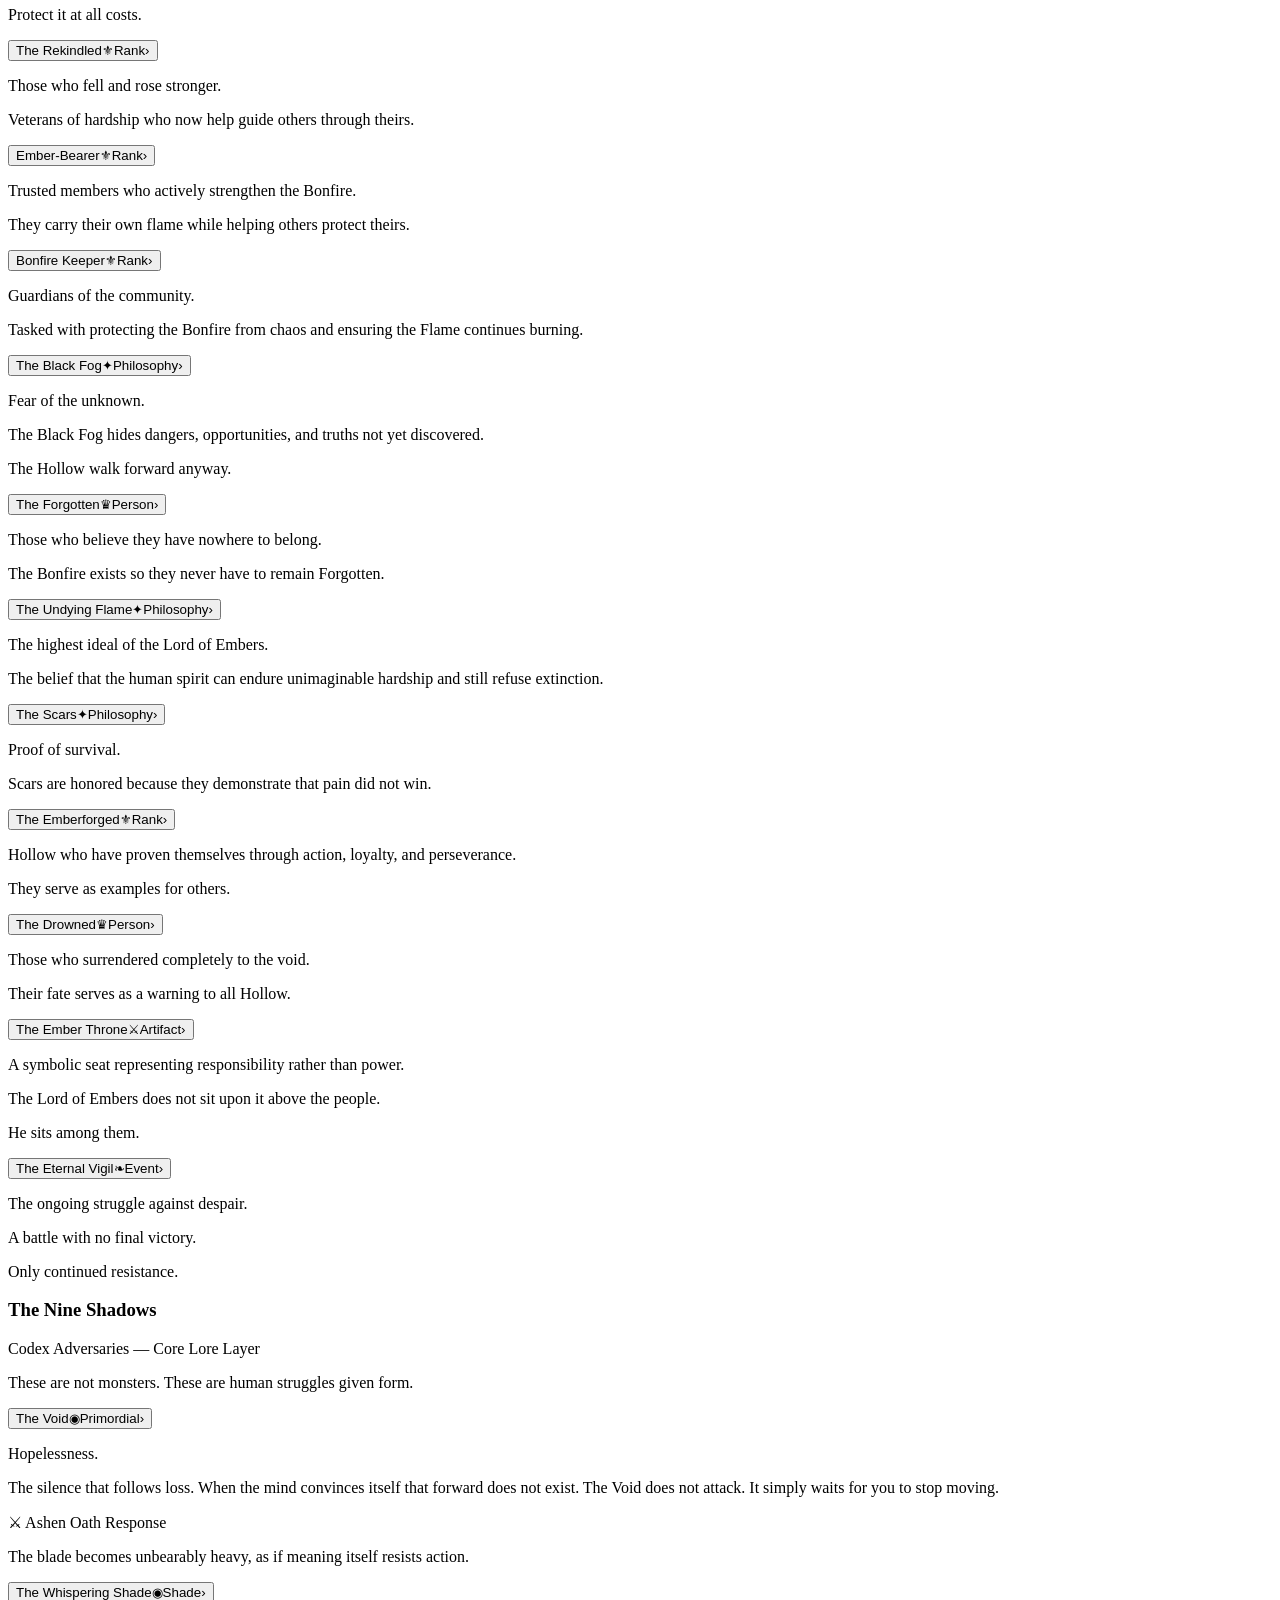
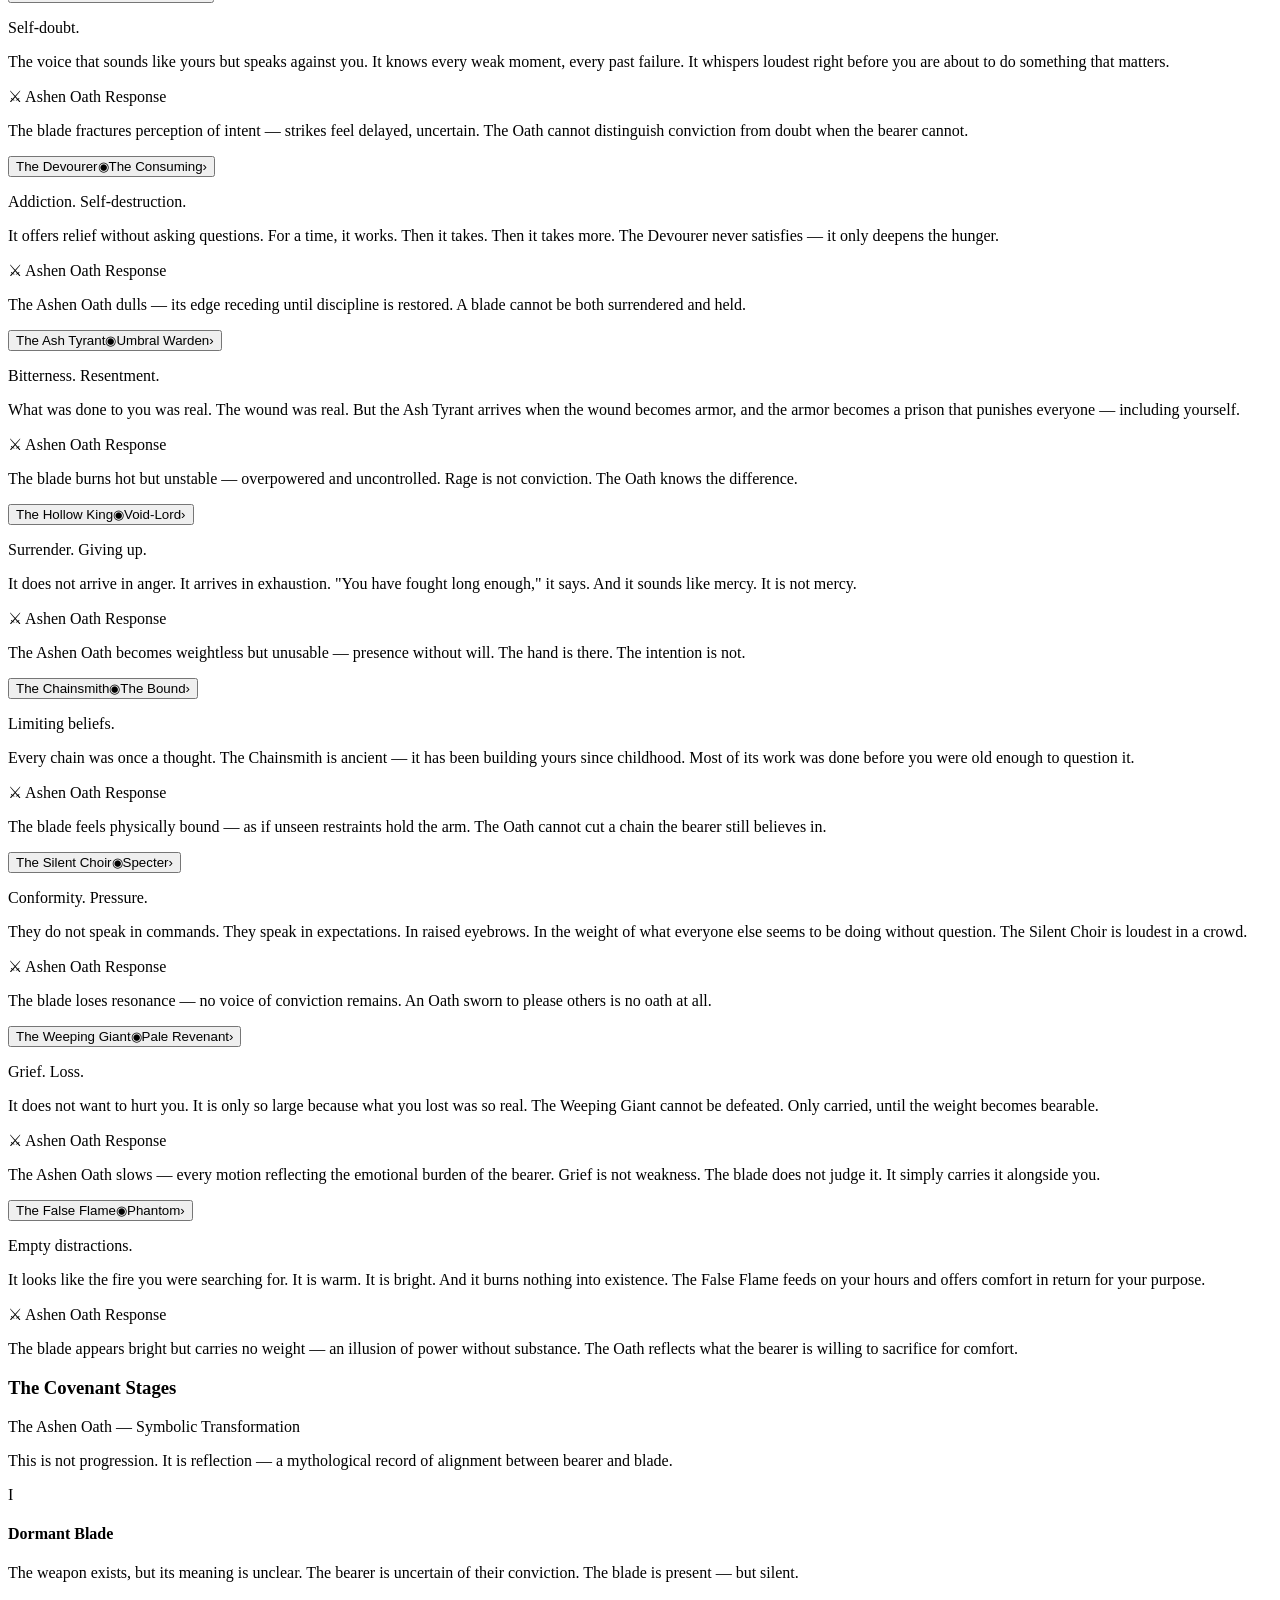
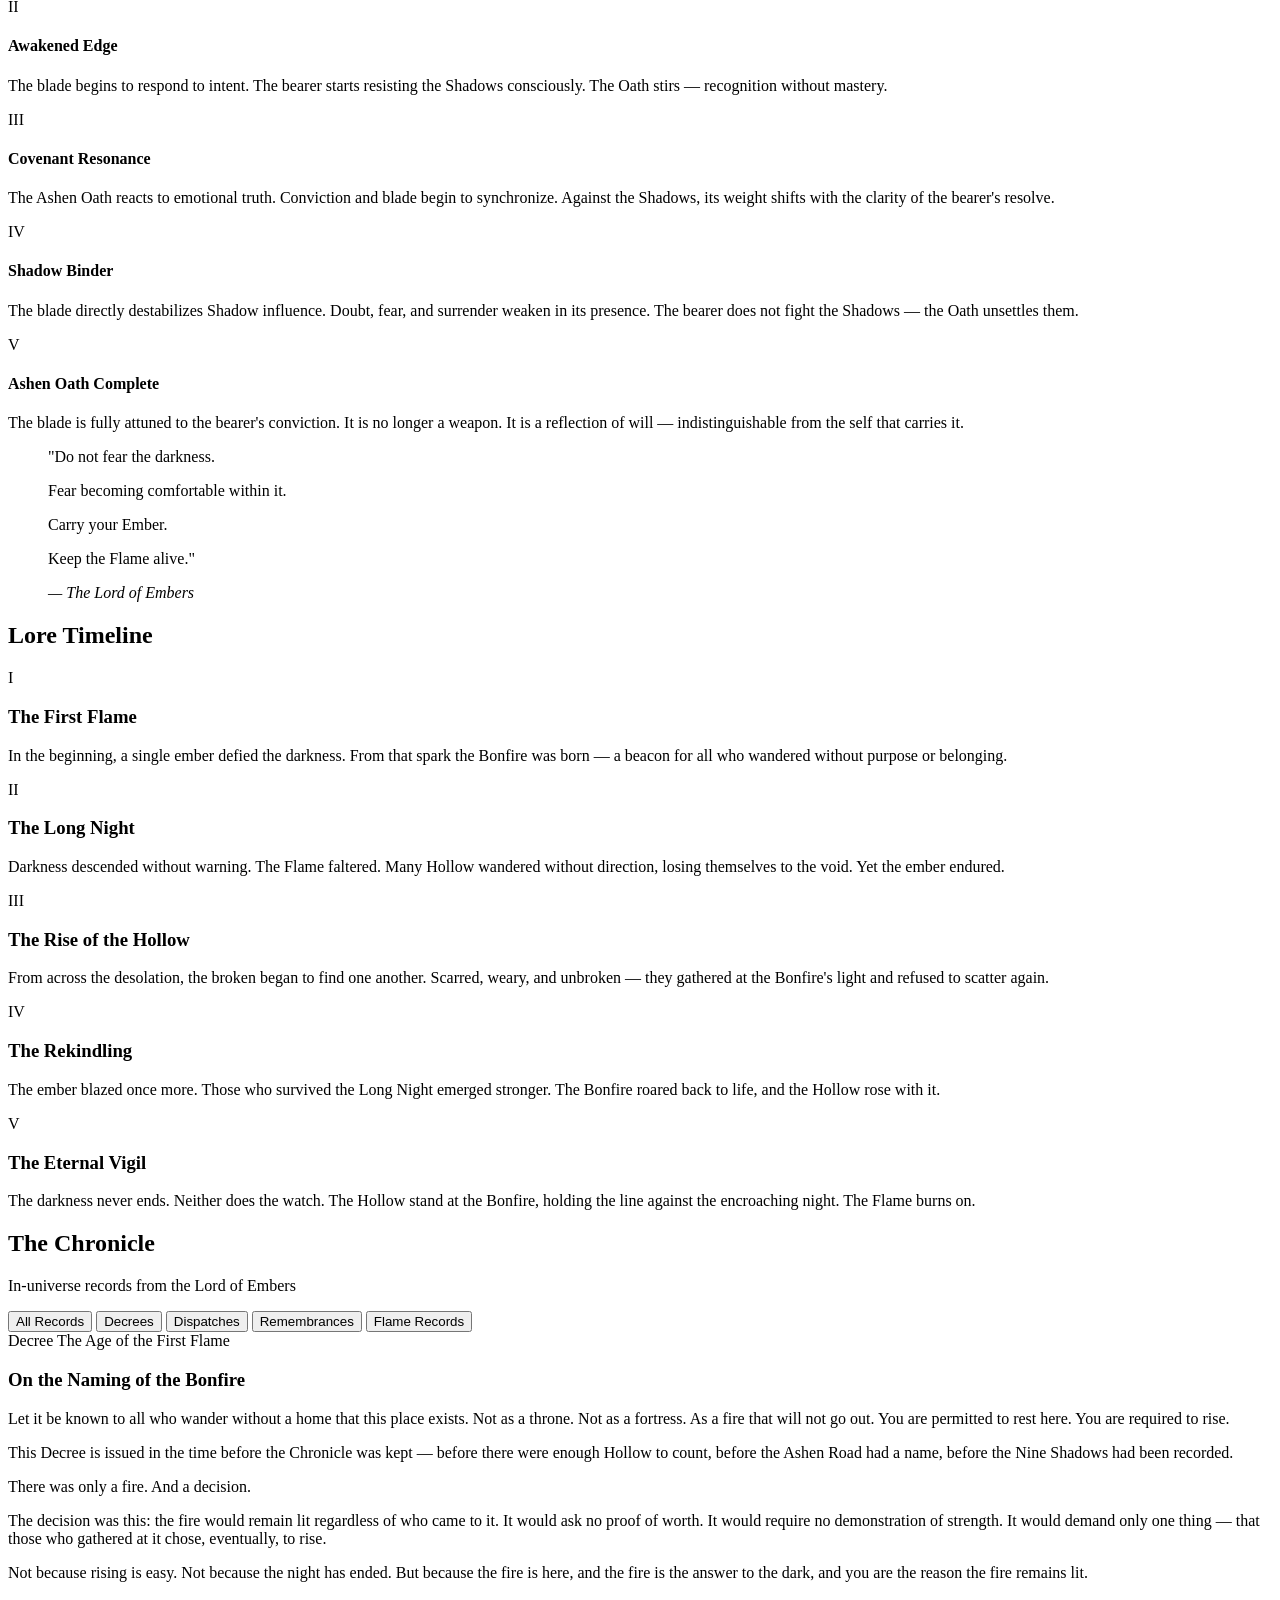
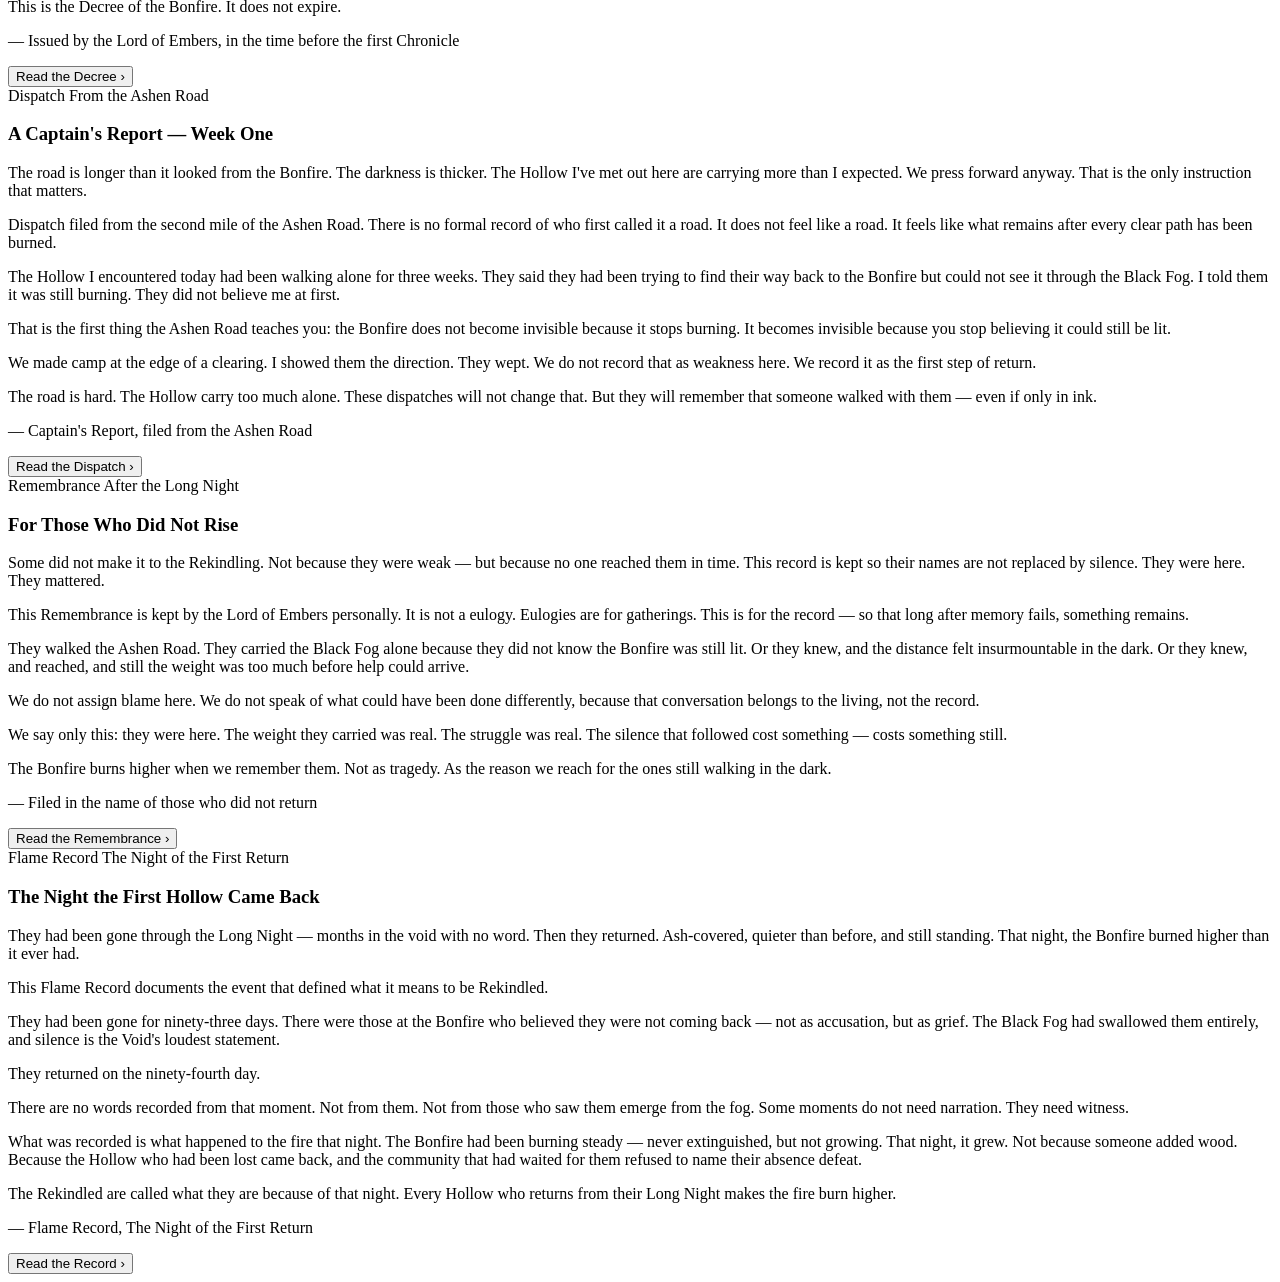
==== commit e383e157: "Prep site for production deploy Add Dockerfile, fly.toml, and .dockerignore for Fly deployment. Run " ====
--- a/public/index.html
+++ b/public/index.html
@@ -4,6 +4,20 @@
     <meta charset="UTF-8" />
     <meta name="viewport" content="width=device-width, initial-scale=1" />
     <title>Lord of Embers</title>
+    <meta name="description" content="The Bonfire endures. A dark fantasy brand for those who carry their scars forward — lore, the Ember Codex, the Chronicle, and the Forge." />
+    <link rel="canonical" href="https://lordofembers.com/" />
+    <meta property="og:type" content="website" />
+    <meta property="og:site_name" content="Lord of Embers" />
+    <meta property="og:title" content="Lord of Embers" />
+    <meta property="og:description" content="The Bonfire endures. A dark fantasy brand for those who carry their scars forward." />
+    <meta property="og:url" content="https://lordofembers.com/" />
+    <meta property="og:image" content="https://lordofembers.com/img/knight.png" />
+    <meta name="twitter:card" content="summary_large_image" />
+    <meta name="twitter:title" content="Lord of Embers" />
+    <meta name="twitter:description" content="The Bonfire endures. A dark fantasy brand for those who carry their scars forward." />
+    <meta name="twitter:image" content="https://lordofembers.com/img/knight.png" />
+    <meta name="theme-color" content="#C9A827" />
+    <link rel="icon" href="/favicon.svg" type="image/svg+xml" />
     <link rel="preconnect" href="https://fonts.googleapis.com" />
     <link rel="preconnect" href="https://fonts.gstatic.com" crossorigin />
     <link href="https://fonts.googleapis.com/css2?family=Cinzel:wght@400;600&family=Cinzel+Decorative:wght@700&family=Crimson+Text:ital,wght@0,400;0,600;1,400&family=UnifrakturMaguntia&family=IM+Fell+English+SC&display=swap" rel="stylesheet" />
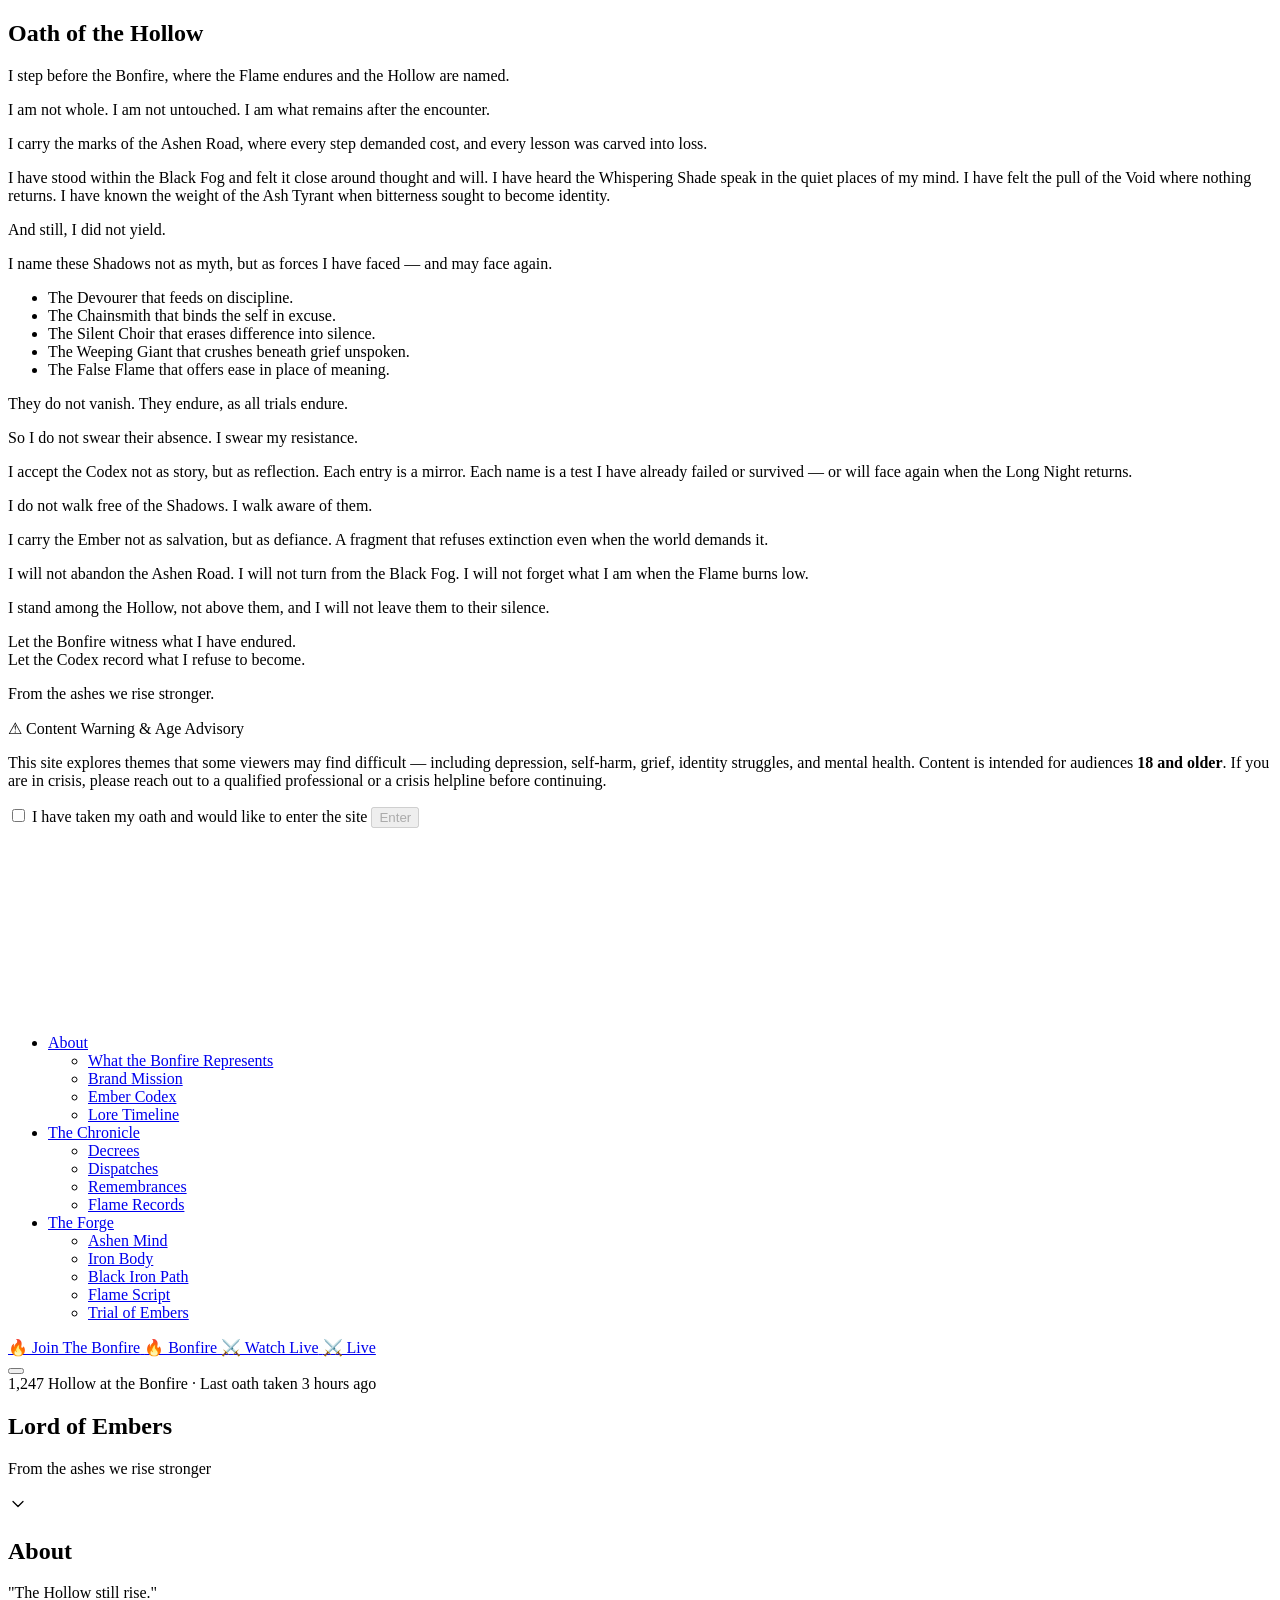
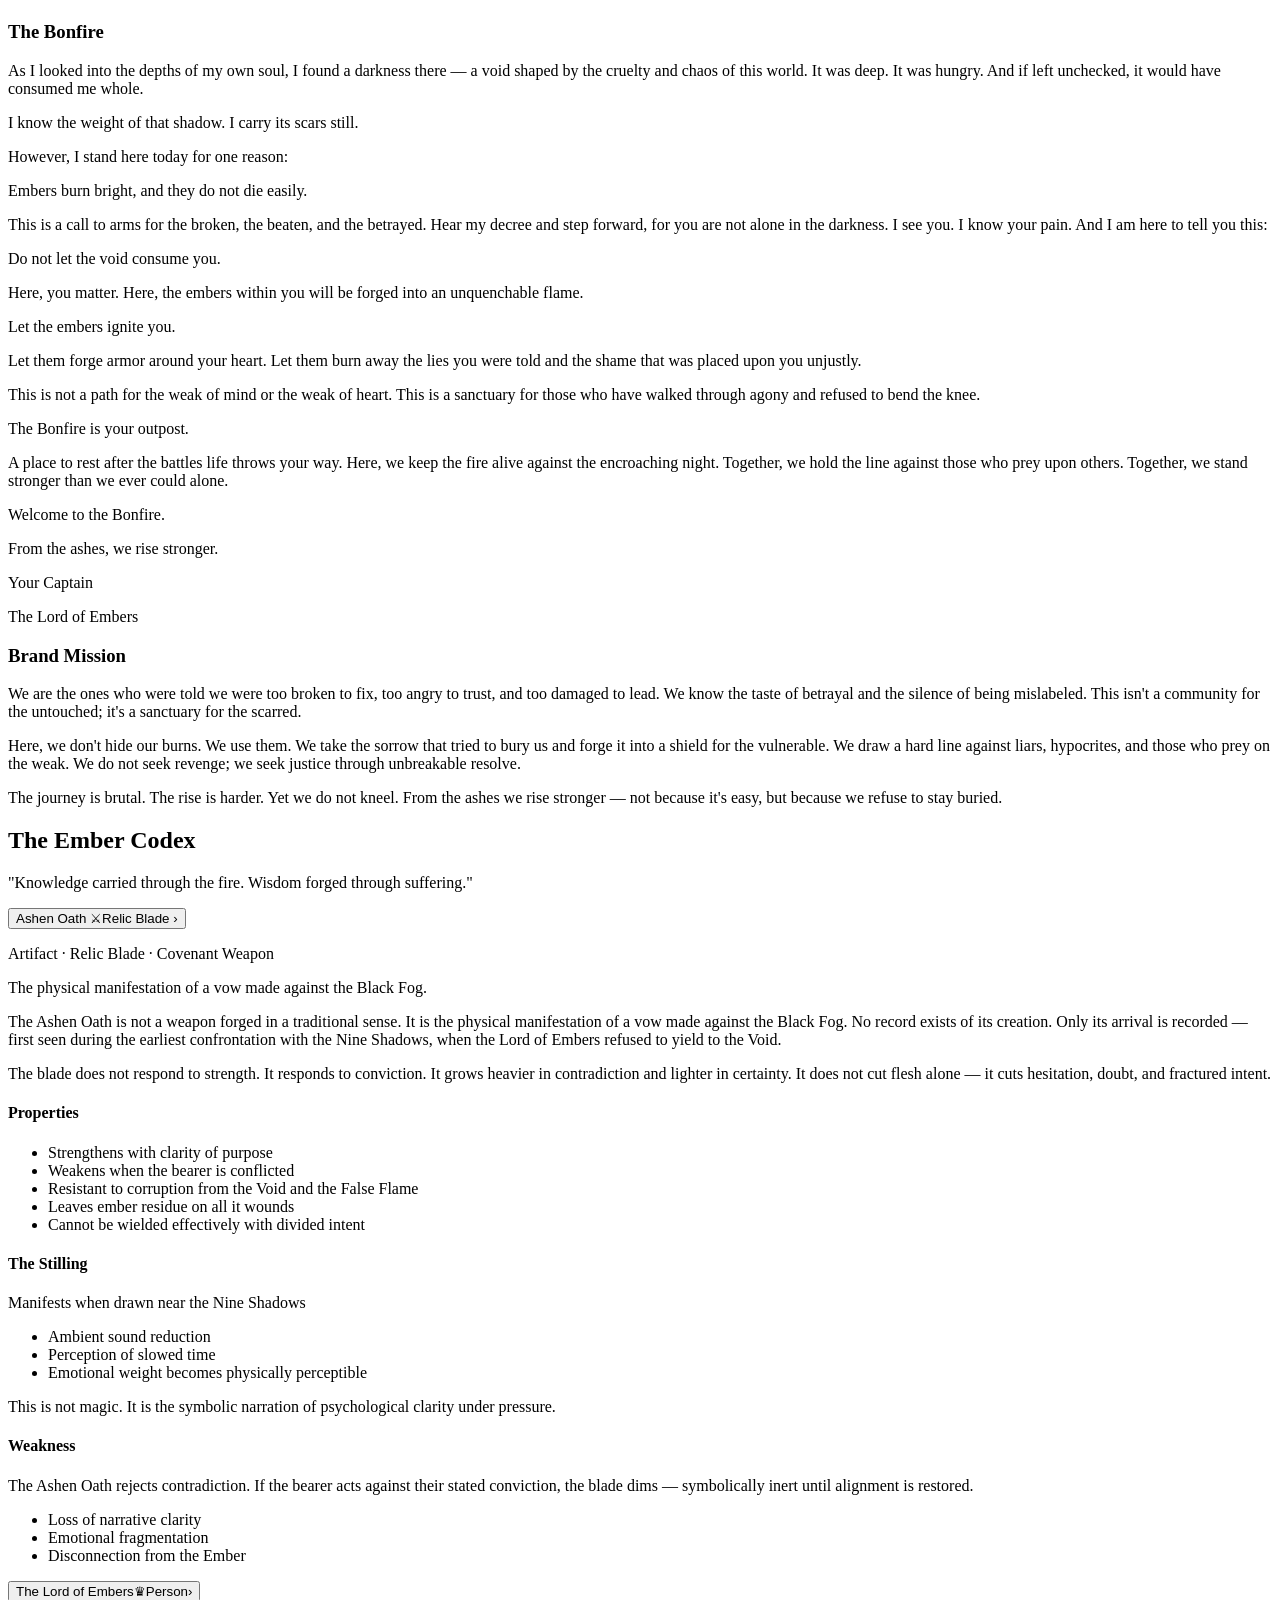
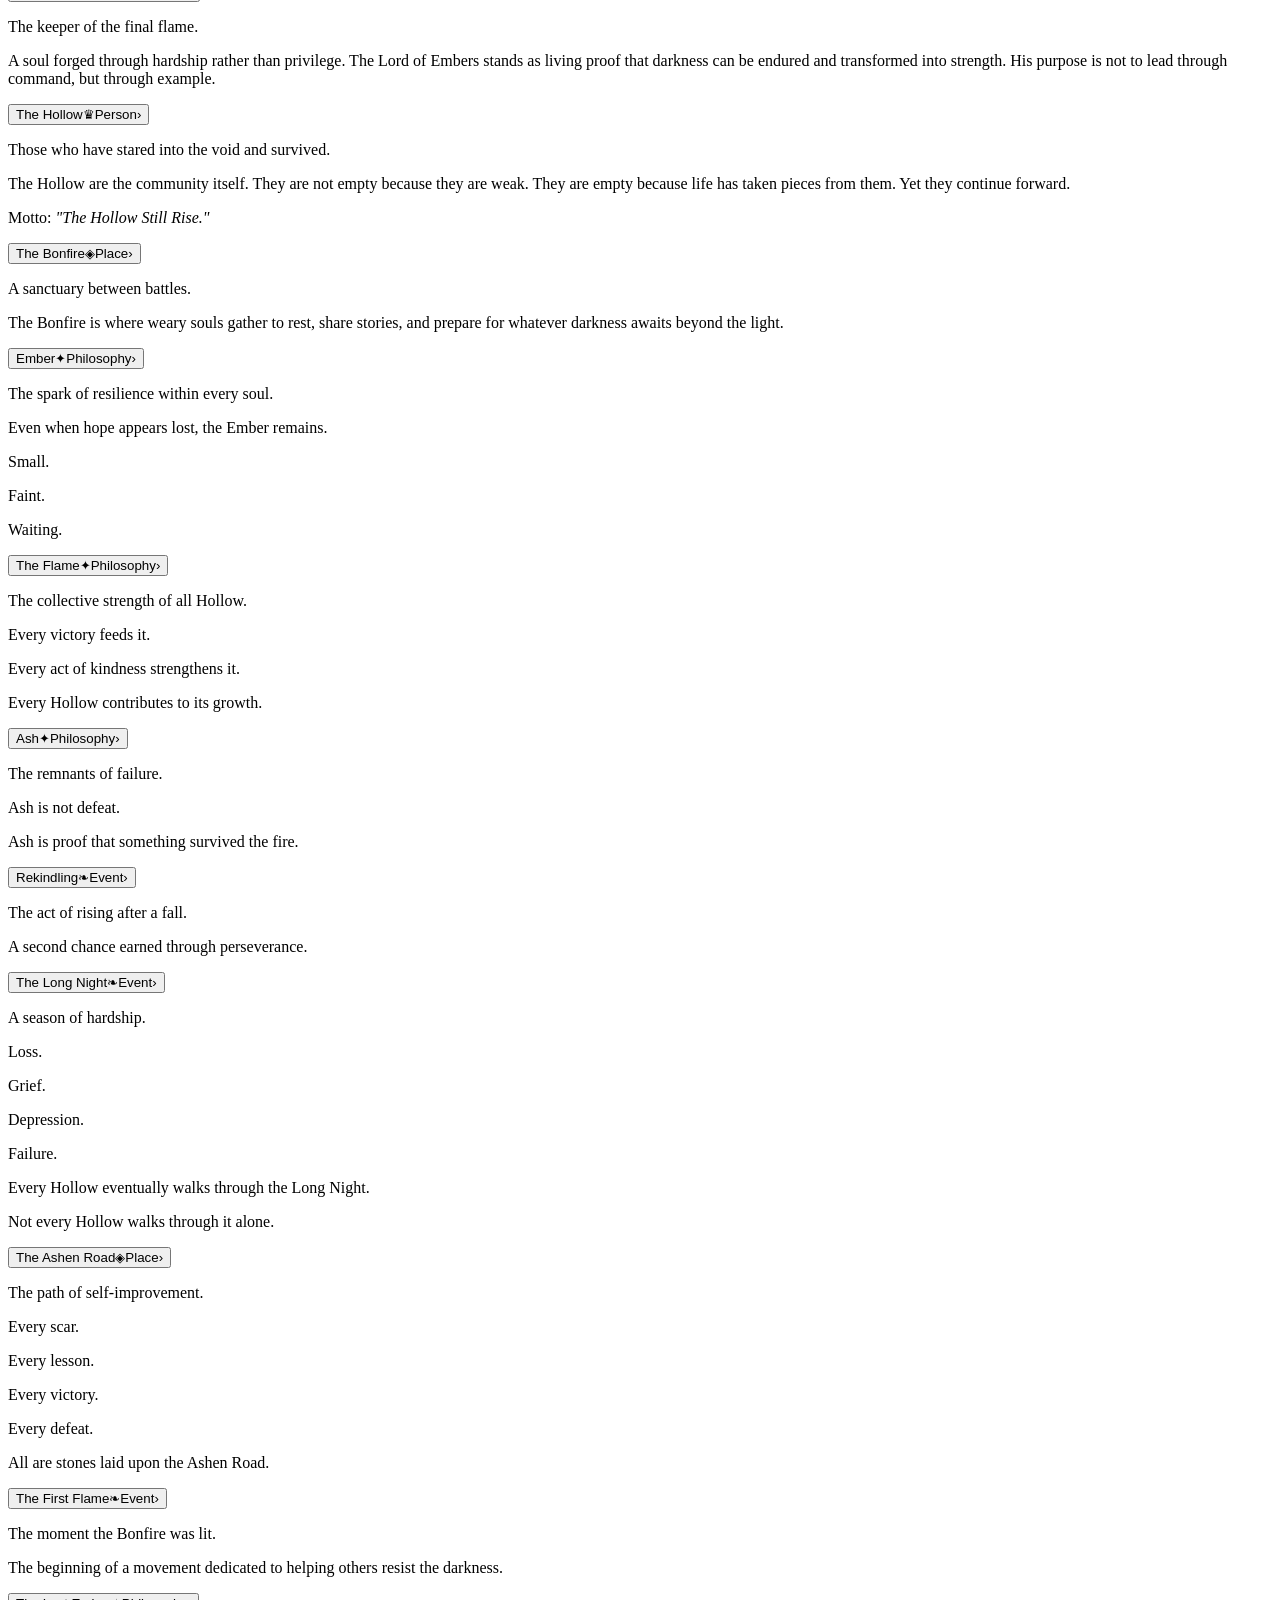
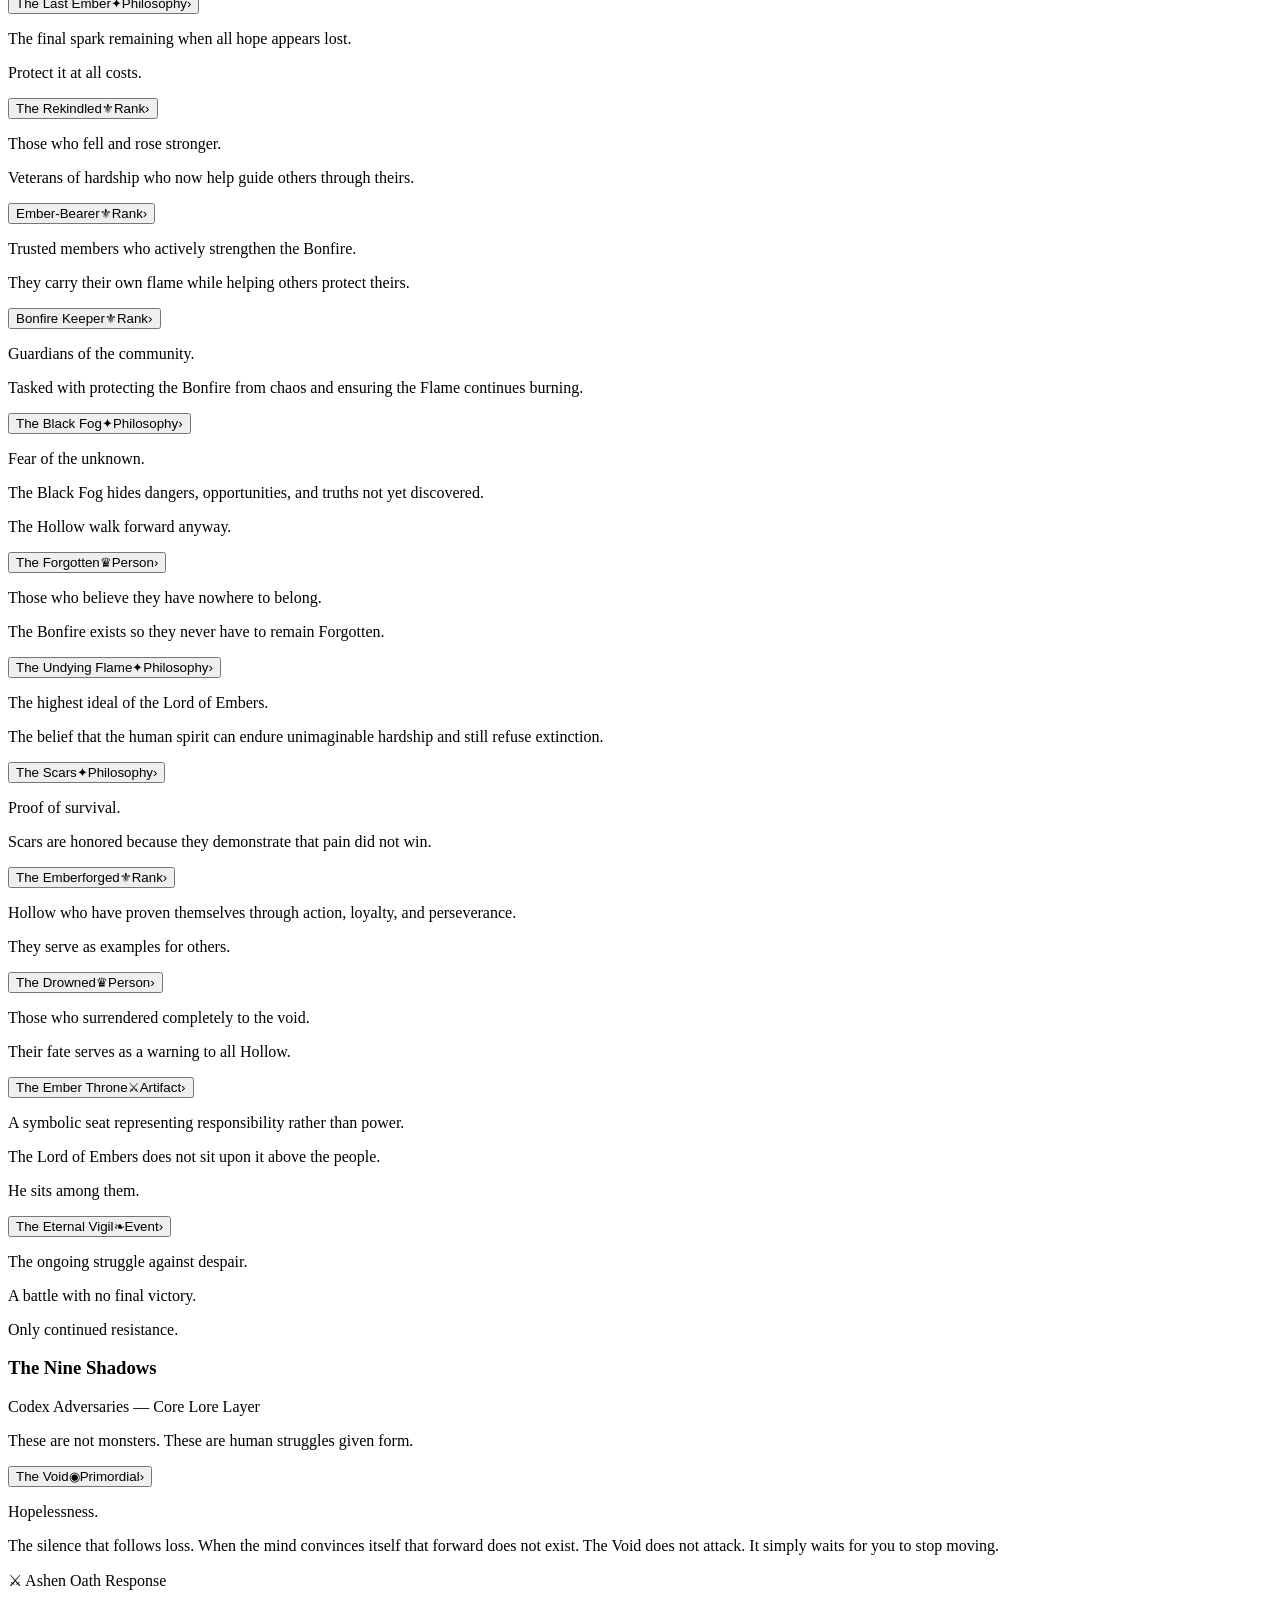
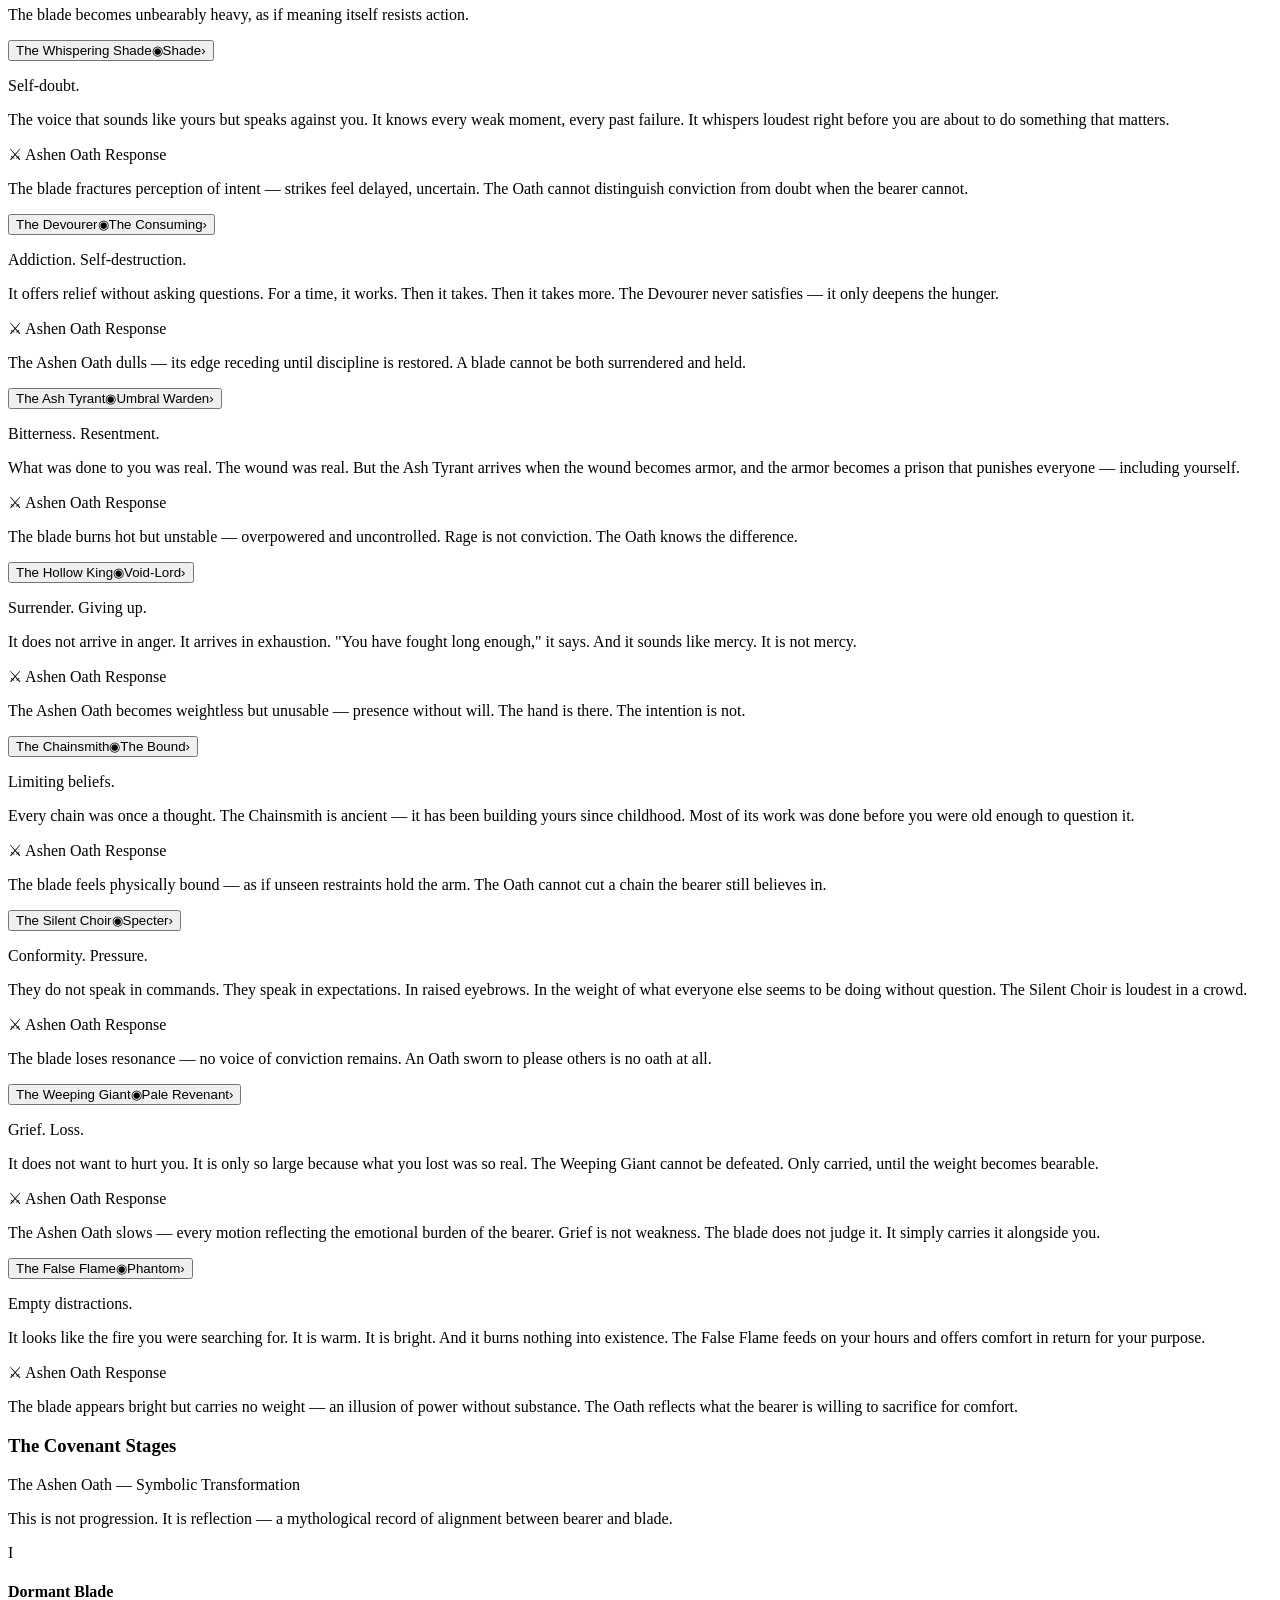
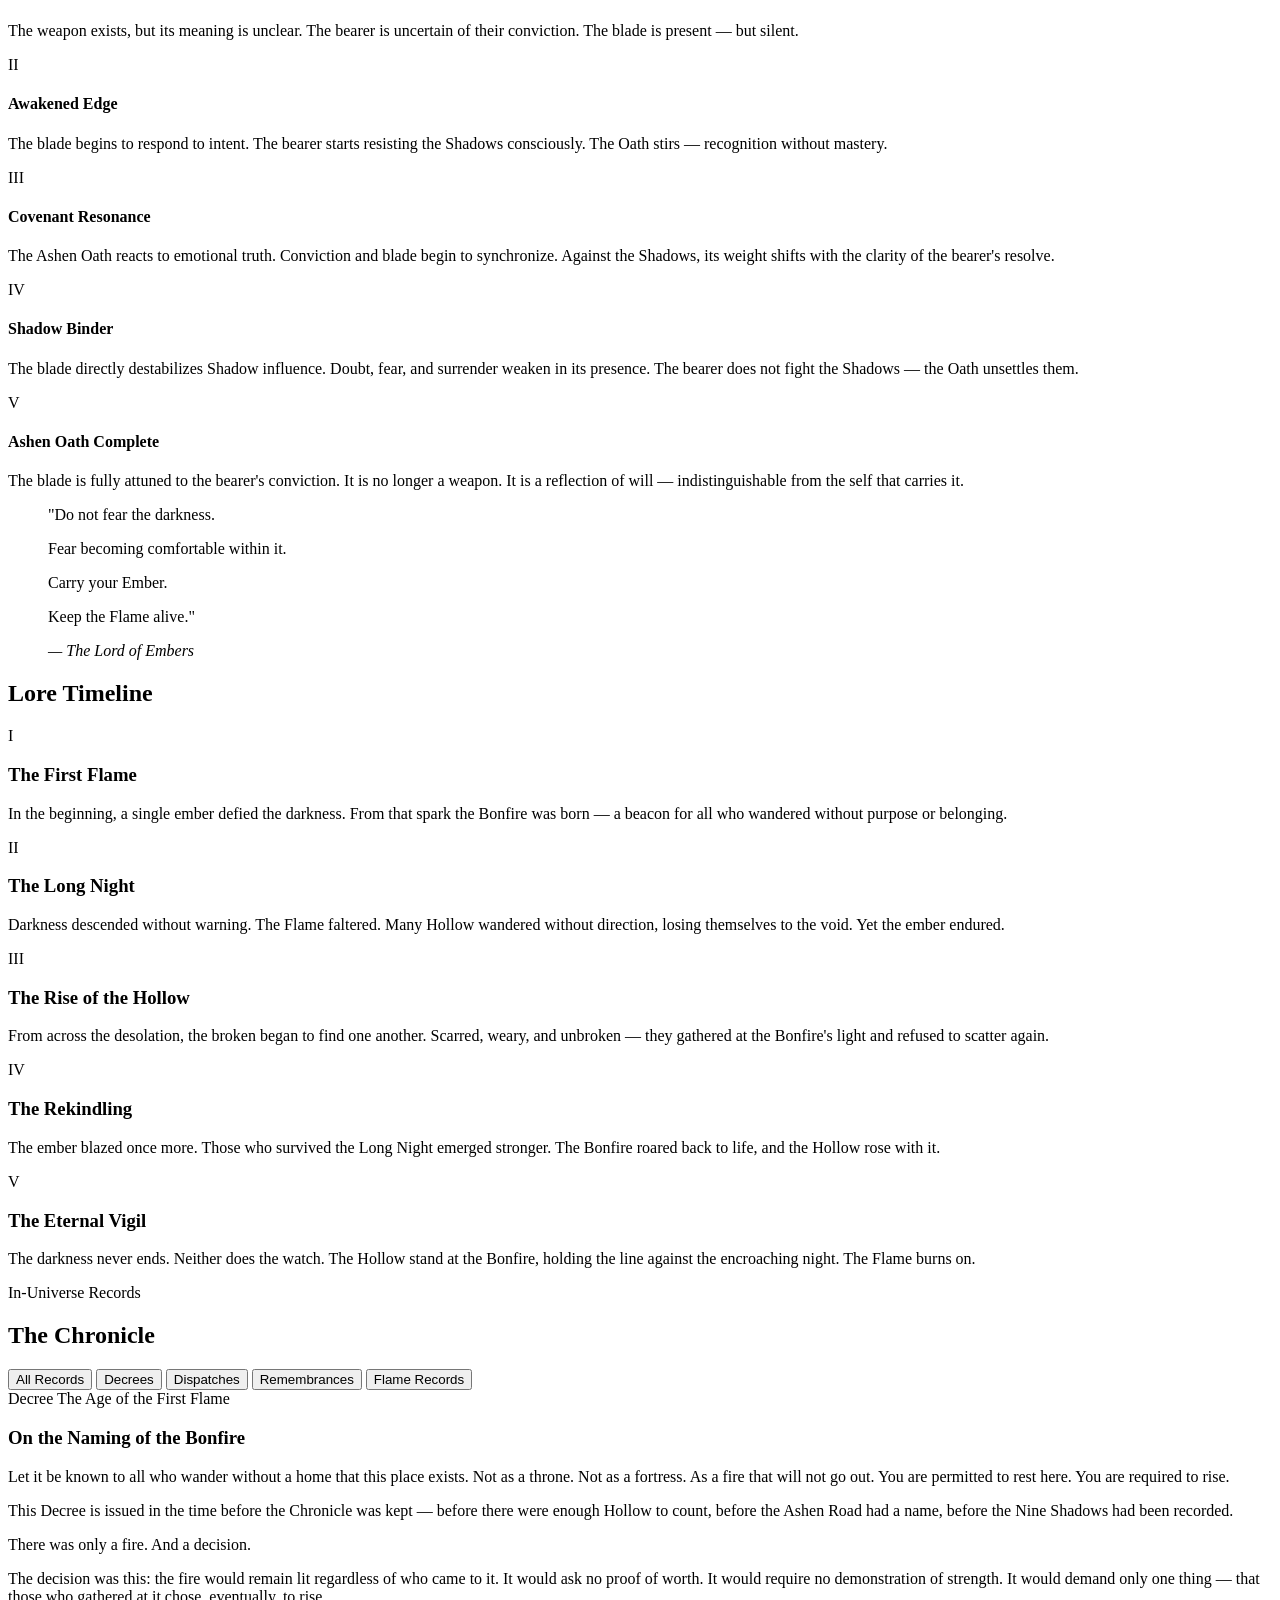
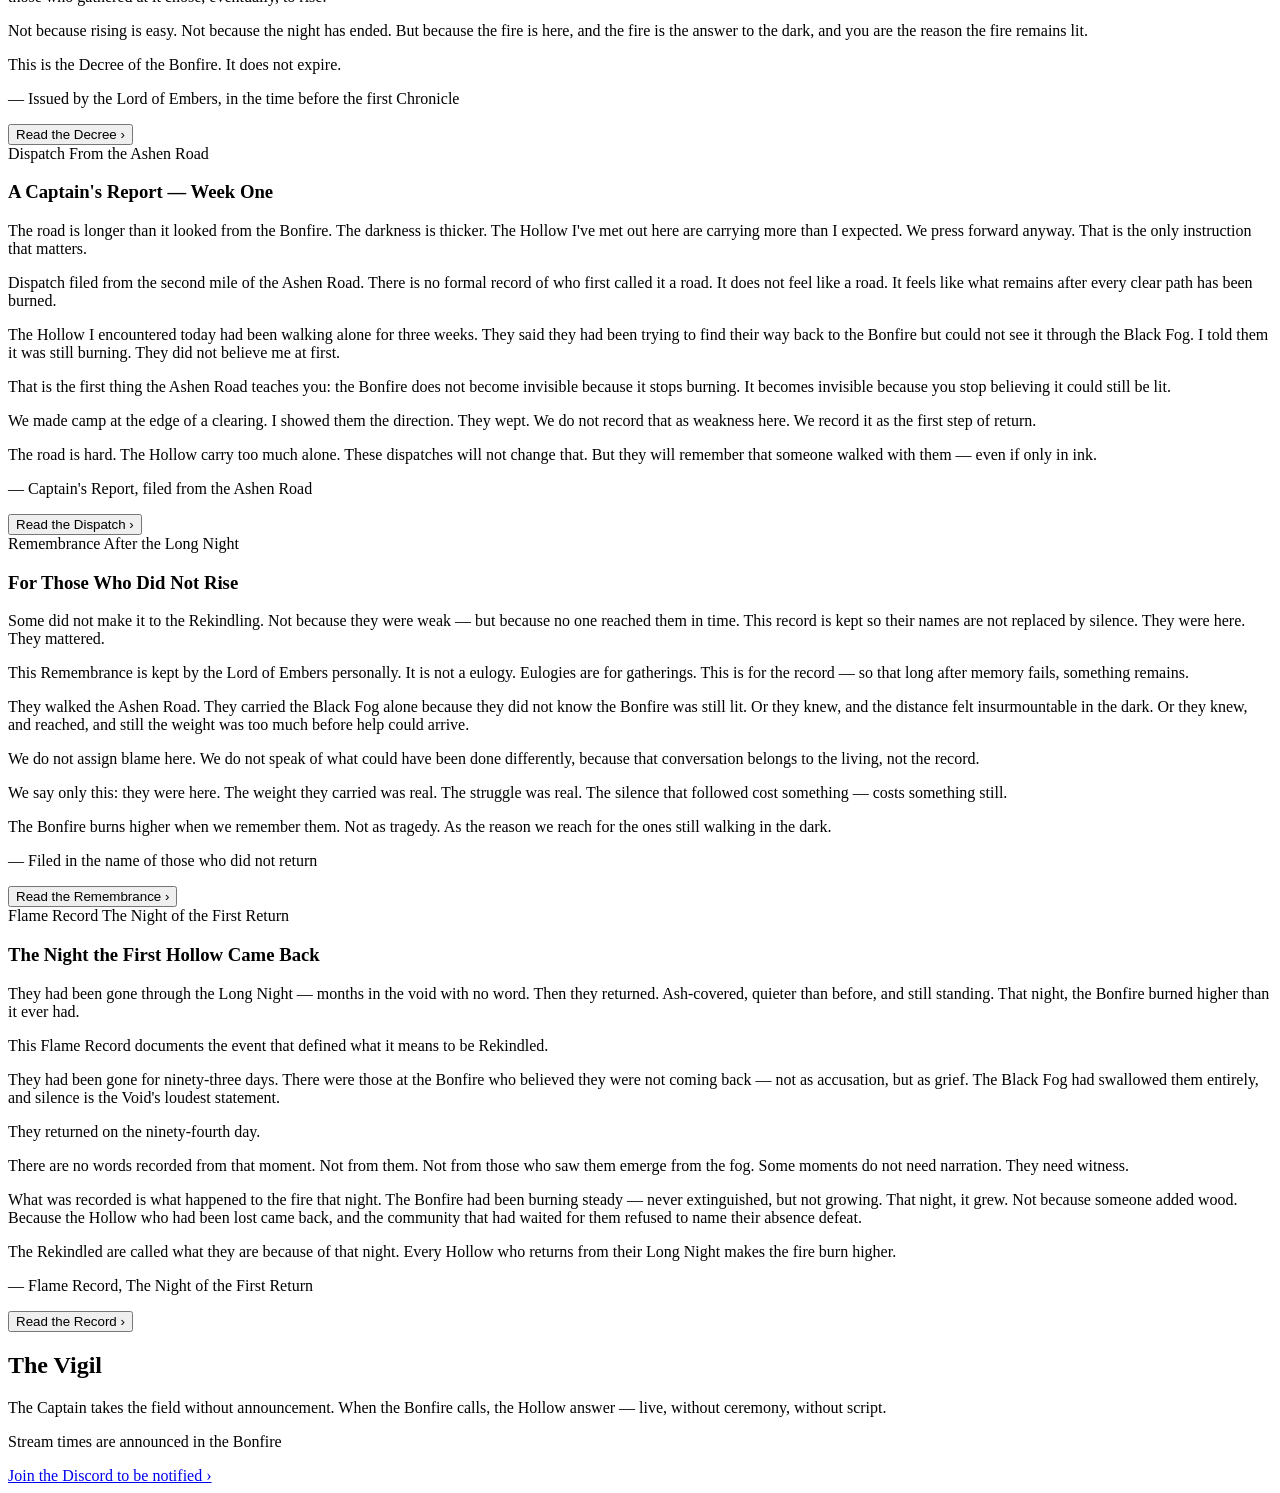
==== commit ee9b9c68: "UI/UX pass — typography, motion, color system, hero entrance, social proof Three rounds of targeted " ====
--- a/public/index.html
+++ b/public/index.html
@@ -4,51 +4,91 @@
     <meta charset="UTF-8" />
     <meta name="viewport" content="width=device-width, initial-scale=1" />
     <title>Lord of Embers</title>
-    <meta name="description" content="The Bonfire endures. A dark fantasy brand for those who carry their scars forward — lore, the Ember Codex, the Chronicle, and the Forge." />
+    <meta
+      name="description"
+      content="The Bonfire endures. A dark fantasy brand for those who carry their scars forward — lore, the Ember Codex, the Chronicle, and the Forge."
+    />
     <link rel="canonical" href="https://lordofembers.com/" />
     <meta property="og:type" content="website" />
     <meta property="og:site_name" content="Lord of Embers" />
     <meta property="og:title" content="Lord of Embers" />
-    <meta property="og:description" content="The Bonfire endures. A dark fantasy brand for those who carry their scars forward." />
+    <meta
+      property="og:description"
+      content="The Bonfire endures. A dark fantasy brand for those who carry their scars forward."
+    />
     <meta property="og:url" content="https://lordofembers.com/" />
-    <meta property="og:image" content="https://lordofembers.com/img/knight.png" />
+    <meta
+      property="og:image"
+      content="https://lordofembers.com/img/knight.png"
+    />
     <meta name="twitter:card" content="summary_large_image" />
     <meta name="twitter:title" content="Lord of Embers" />
-    <meta name="twitter:description" content="The Bonfire endures. A dark fantasy brand for those who carry their scars forward." />
-    <meta name="twitter:image" content="https://lordofembers.com/img/knight.png" />
+    <meta
+      name="twitter:description"
+      content="The Bonfire endures. A dark fantasy brand for those who carry their scars forward."
+    />
+    <meta
+      name="twitter:image"
+      content="https://lordofembers.com/img/knight.png"
+    />
     <meta name="theme-color" content="#C9A827" />
     <link rel="icon" href="/favicon.svg" type="image/svg+xml" />
     <link rel="preconnect" href="https://fonts.googleapis.com" />
     <link rel="preconnect" href="https://fonts.gstatic.com" crossorigin />
-    <link href="https://fonts.googleapis.com/css2?family=Cinzel:wght@400;600&family=Cinzel+Decorative:wght@700&family=Crimson+Text:ital,wght@0,400;0,600;1,400&family=UnifrakturMaguntia&family=IM+Fell+English+SC&display=swap" rel="stylesheet" />
+    <link
+      href="https://fonts.googleapis.com/css2?family=Cinzel:wght@400;600&family=Crimson+Text:ital,wght@0,400;0,600;1,400&family=IM+Fell+English+SC&display=swap"
+      rel="stylesheet"
+    />
     <link href="/css/style.css" rel="stylesheet" />
   </head>
   <body>
-
     <!-- ── Oath of the Hollow ─────────────────────────────────────── -->
-    <div id="oath-overlay" class="oath-overlay" role="dialog" aria-modal="true" aria-label="Oath of the Hollow">
+    <div
+      id="oath-overlay"
+      class="oath-overlay"
+      role="dialog"
+      aria-modal="true"
+      aria-label="Oath of the Hollow"
+    >
       <div class="oath-ember-bg"></div>
 
       <div class="oath-tablet">
         <div class="tablet-scroll-area">
-
           <!-- Title -->
           <h2 class="tablet-title">Oath of the Hollow</h2>
           <div class="tablet-rule"></div>
 
           <!-- Oath text -->
           <div class="tablet-oath-body">
-            <p class="oath-para">I step before the Bonfire, where the Flame endures and the Hollow are named.</p>
-
-            <p class="oath-para">I am not whole. I am not untouched. I am what remains after the encounter.</p>
-
-            <p class="oath-para">I carry the marks of the Ashen Road, where every step demanded cost, and every lesson was carved into loss.</p>
-
-            <p class="oath-para">I have stood within the Black Fog and felt it close around thought and will. I have heard the Whispering Shade speak in the quiet places of my mind. I have felt the pull of the Void where nothing returns. I have known the weight of the Ash Tyrant when bitterness sought to become identity.</p>
+            <p class="oath-para">
+              I step before the Bonfire, where the Flame endures and the Hollow
+              are named.
+            </p>
+
+            <p class="oath-para">
+              I am not whole. I am not untouched. I am what remains after the
+              encounter.
+            </p>
+
+            <p class="oath-para">
+              I carry the marks of the Ashen Road, where every step demanded
+              cost, and every lesson was carved into loss.
+            </p>
+
+            <p class="oath-para">
+              I have stood within the Black Fog and felt it close around thought
+              and will. I have heard the Whispering Shade speak in the quiet
+              places of my mind. I have felt the pull of the Void where nothing
+              returns. I have known the weight of the Ash Tyrant when bitterness
+              sought to become identity.
+            </p>
 
             <p class="oath-defiance">And still, I did not yield.</p>
 
-            <p class="oath-para">I name these Shadows not as myth, but as forces I have faced — and may face again.</p>
+            <p class="oath-para">
+              I name these Shadows not as myth, but as forces I have faced — and
+              may face again.
+            </p>
 
             <ul class="oath-shadows">
               <li>The Devourer that feeds on discipline.</li>
@@ -58,21 +98,43 @@
               <li>The False Flame that offers ease in place of meaning.</li>
             </ul>
 
-            <p class="oath-para">They do not vanish. They endure, as all trials endure.</p>
-
-            <p class="oath-para">So I do not swear their absence. I swear my resistance.</p>
-
-            <p class="oath-para">I accept the Codex not as story, but as reflection. Each entry is a mirror. Each name is a test I have already failed or survived — or will face again when the Long Night returns.</p>
-
-            <p class="oath-para">I do not walk free of the Shadows. I walk aware of them.</p>
-
-            <p class="oath-para">I carry the Ember not as salvation, but as defiance. A fragment that refuses extinction even when the world demands it.</p>
-
-            <p class="oath-para">I will not abandon the Ashen Road. I will not turn from the Black Fog. I will not forget what I am when the Flame burns low.</p>
-
-            <p class="oath-para">I stand among the Hollow, not above them, and I will not leave them to their silence.</p>
-
-            <p class="oath-witness">Let the Bonfire witness what I have endured.<br>Let the Codex record what I refuse to become.</p>
+            <p class="oath-para">
+              They do not vanish. They endure, as all trials endure.
+            </p>
+
+            <p class="oath-para">
+              So I do not swear their absence. I swear my resistance.
+            </p>
+
+            <p class="oath-para">
+              I accept the Codex not as story, but as reflection. Each entry is
+              a mirror. Each name is a test I have already failed or survived —
+              or will face again when the Long Night returns.
+            </p>
+
+            <p class="oath-para">
+              I do not walk free of the Shadows. I walk aware of them.
+            </p>
+
+            <p class="oath-para">
+              I carry the Ember not as salvation, but as defiance. A fragment
+              that refuses extinction even when the world demands it.
+            </p>
+
+            <p class="oath-para">
+              I will not abandon the Ashen Road. I will not turn from the Black
+              Fog. I will not forget what I am when the Flame burns low.
+            </p>
+
+            <p class="oath-para">
+              I stand among the Hollow, not above them, and I will not leave
+              them to their silence.
+            </p>
+
+            <p class="oath-witness">
+              Let the Bonfire witness what I have endured.<br />Let the Codex
+              record what I refuse to become.
+            </p>
 
             <p class="oath-creed">From the ashes we rise stronger.</p>
           </div>
@@ -81,21 +143,33 @@
 
           <!-- Disclaimer -->
           <div class="tablet-disclaimer">
-            <p class="disclaimer-heading">&#9888; Content Warning &amp; Age Advisory</p>
-            <p class="disclaimer-body">This site explores themes that some viewers may find difficult — including depression, self-harm, grief, identity struggles, and mental health. Content is intended for audiences <strong>18 and older</strong>. If you are in crisis, please reach out to a qualified professional or a crisis helpline before continuing.</p>
+            <p class="disclaimer-heading">
+              &#9888; Content Warning &amp; Age Advisory
+            </p>
+            <p class="disclaimer-body">
+              This site explores themes that some viewers may find difficult —
+              including depression, self-harm, grief, identity struggles, and
+              mental health. Content is intended for audiences
+              <strong>18 and older</strong>. If you are in crisis, please reach
+              out to a qualified professional or a crisis helpline before
+              continuing.
+            </p>
           </div>
 
           <!-- Oath action -->
           <div class="tablet-action">
             <label class="oath-check-label" for="oath-checkbox">
-              <input type="checkbox" id="oath-checkbox" class="oath-checkbox">
+              <input type="checkbox" id="oath-checkbox" class="oath-checkbox" />
               <span class="oath-check-custom" aria-hidden="true"></span>
-              <span class="oath-check-text">I have taken my oath and would like to enter the site</span>
+              <span class="oath-check-text"
+                >I have taken my oath and would like to enter the site</span
+              >
             </label>
 
-            <button class="oath-enter-btn" id="oath-enter" disabled>Enter</button>
+            <button class="oath-enter-btn" id="oath-enter" disabled>
+              Enter
+            </button>
           </div>
-
         </div>
       </div>
     </div>
@@ -112,11 +186,14 @@
     <nav class="site-nav">
       <div class="nav-inner">
         <ul class="nav-links">
-
           <li class="nav-item has-dropdown">
             <a href="#about">About</a>
             <ul class="dropdown">
-              <li><a href="#what-the-bonfire-represents">What the Bonfire Represents</a></li>
+              <li>
+                <a href="#what-the-bonfire-represents"
+                  >What the Bonfire Represents</a
+                >
+              </li>
               <li><a href="#brand-mission">Brand Mission</a></li>
               <li><a href="#lore-terminology">Ember Codex</a></li>
               <li><a href="#lore-timeline">Lore Timeline</a></li>
@@ -127,9 +204,17 @@
             <a href="#chronicle">The Chronicle</a>
             <ul class="dropdown">
               <li><a href="#chronicle" data-filter="decree">Decrees</a></li>
-              <li><a href="#chronicle" data-filter="dispatch">Dispatches</a></li>
-              <li><a href="#chronicle" data-filter="remembrance">Remembrances</a></li>
-              <li><a href="#chronicle" data-filter="flame-record">Flame Records</a></li>
+              <li>
+                <a href="#chronicle" data-filter="dispatch">Dispatches</a>
+              </li>
+              <li>
+                <a href="#chronicle" data-filter="remembrance">Remembrances</a>
+              </li>
+              <li>
+                <a href="#chronicle" data-filter="flame-record"
+                  >Flame Records</a
+                >
+              </li>
             </ul>
           </li>
 
@@ -143,11 +228,15 @@
               <li><a href="/forge#trial-of-embers">Trial of Embers</a></li>
             </ul>
           </li>
-
         </ul>
 
         <div class="nav-cta">
-          <a href="https://discord.gg/Hw8dDHbkh7" target="_blank" rel="noopener noreferrer" class="btn-cta btn-bonfire">
+          <a
+            href="https://discord.gg/Hw8dDHbkh7"
+            target="_blank"
+            rel="noopener noreferrer"
+            class="btn-cta btn-bonfire"
+          >
             <span class="btn-long">🔥 Join The Bonfire</span>
             <span class="btn-short">🔥 Bonfire</span>
           </a>
@@ -162,6 +251,11 @@
           <span></span>
         </button>
       </div>
+      <div class="nav-proof-strip">
+        <span class="proof-item">1,247 Hollow at the Bonfire</span>
+        <span class="proof-sep">·</span>
+        <span class="proof-item">Last oath taken 3 hours ago</span>
+      </div>
       <div class="nav-divider"></div>
     </nav>
 
@@ -169,8 +263,13 @@
       <section class="hero">
         <div class="hero-content">
           <h1 class="site-title">Lord of Embers</h1>
-          <div class="flame-divider"></div>
+          <div class="flame-divider hero-divider"></div>
           <p class="tagline">From the ashes we rise stronger</p>
+        </div>
+        <div class="scroll-invite" aria-hidden="true">
+          <svg width="20" height="20" viewBox="0 0 24 24" fill="none">
+            <path d="M6 9L12 15L18 9" stroke="currentColor" stroke-width="1.5" stroke-linecap="round" stroke-linejoin="round"/>
+          </svg>
         </div>
       </section>
       <!-- ── About ───────────────────────────────────────────────── -->
@@ -188,29 +287,61 @@
             <div class="flame-divider bonfire-divider"></div>
 
             <div class="bonfire-body">
-              <p class="bonfire-para">As I looked into the depths of my own soul, I found a darkness there — a void shaped by the cruelty and chaos of this world. It was deep. It was hungry. And if left unchecked, it would have consumed me whole.</p>
-
-              <p class="bonfire-para">I know the weight of that shadow. I carry its scars still.</p>
-
-              <p class="bonfire-callout">However, I stand here today for one reason:</p>
-
-              <p class="bonfire-highlight">Embers burn bright, and they do not die easily.</p>
-
-              <p class="bonfire-para">This is a call to arms for the broken, the beaten, and the betrayed. Hear my decree and step forward, for you are not alone in the darkness. I see you. I know your pain. And I am here to tell you this:</p>
+              <p class="bonfire-para">
+                As I looked into the depths of my own soul, I found a darkness
+                there — a void shaped by the cruelty and chaos of this world. It
+                was deep. It was hungry. And if left unchecked, it would have
+                consumed me whole.
+              </p>
+
+              <p class="bonfire-para">
+                I know the weight of that shadow. I carry its scars still.
+              </p>
+
+              <p class="bonfire-callout">
+                However, I stand here today for one reason:
+              </p>
+
+              <p class="bonfire-highlight">
+                Embers burn bright, and they do not die easily.
+              </p>
+
+              <p class="bonfire-para">
+                This is a call to arms for the broken, the beaten, and the
+                betrayed. Hear my decree and step forward, for you are not alone
+                in the darkness. I see you. I know your pain. And I am here to
+                tell you this:
+              </p>
 
               <p class="bonfire-highlight">Do not let the void consume you.</p>
 
-              <p class="bonfire-para">Here, you matter. Here, the embers within you will be forged into an unquenchable flame.</p>
+              <p class="bonfire-para">
+                Here, you matter. Here, the embers within you will be forged
+                into an unquenchable flame.
+              </p>
 
               <p class="bonfire-callout">Let the embers ignite you.</p>
 
-              <p class="bonfire-para">Let them forge armor around your heart. Let them burn away the lies you were told and the shame that was placed upon you unjustly.</p>
-
-              <p class="bonfire-para">This is not a path for the weak of mind or the weak of heart. This is a sanctuary for those who have walked through agony and refused to bend the knee.</p>
+              <p class="bonfire-para">
+                Let them forge armor around your heart. Let them burn away the
+                lies you were told and the shame that was placed upon you
+                unjustly.
+              </p>
+
+              <p class="bonfire-para">
+                This is not a path for the weak of mind or the weak of heart.
+                This is a sanctuary for those who have walked through agony and
+                refused to bend the knee.
+              </p>
 
               <p class="bonfire-callout">The Bonfire is your outpost.</p>
 
-              <p class="bonfire-para">A place to rest after the battles life throws your way. Here, we keep the fire alive against the encroaching night. Together, we hold the line against those who prey upon others. Together, we stand stronger than we ever could alone.</p>
+              <p class="bonfire-para">
+                A place to rest after the battles life throws your way. Here, we
+                keep the fire alive against the encroaching night. Together, we
+                hold the line against those who prey upon others. Together, we
+                stand stronger than we ever could alone.
+              </p>
 
               <p class="bonfire-highlight">Welcome to the Bonfire.</p>
 
@@ -229,14 +360,28 @@
             <div class="mission-scroll-wrapper">
               <div class="scroll-roller"></div>
               <div class="mission-scroll">
-                <p>We are the ones who were told we were too broken to fix, too angry to trust, and too damaged to lead. We know the taste of betrayal and the silence of being mislabeled. This isn't a community for the untouched; it's a sanctuary for the scarred.</p>
-                <p>Here, we don't hide our burns. We use them. We take the sorrow that tried to bury us and forge it into a shield for the vulnerable. We draw a hard line against liars, hypocrites, and those who prey on the weak. We do not seek revenge; we seek justice through unbreakable resolve.</p>
-                <p>The journey is brutal. The rise is harder. Yet we do not kneel. From the ashes we rise stronger — not because it's easy, but because we refuse to stay buried.</p>
+                <p>
+                  We are the ones who were told we were too broken to fix, too
+                  angry to trust, and too damaged to lead. We know the taste of
+                  betrayal and the silence of being mislabeled. This isn't a
+                  community for the untouched; it's a sanctuary for the scarred.
+                </p>
+                <p>
+                  Here, we don't hide our burns. We use them. We take the sorrow
+                  that tried to bury us and forge it into a shield for the
+                  vulnerable. We draw a hard line against liars, hypocrites, and
+                  those who prey on the weak. We do not seek revenge; we seek
+                  justice through unbreakable resolve.
+                </p>
+                <p>
+                  The journey is brutal. The rise is harder. Yet we do not
+                  kneel. From the ashes we rise stronger — not because it's
+                  easy, but because we refuse to stay buried.
+                </p>
               </div>
               <div class="scroll-roller"></div>
             </div>
           </div>
-
         </div>
       </section>
 
@@ -245,32 +390,60 @@
         <div class="container">
           <header class="section-header">
             <h2 class="codex-main-title">The Ember Codex</h2>
-            <p class="codex-subtitle">"Knowledge carried through the fire. Wisdom forged through suffering."</p>
-            <div class="flame-divider" style="width:55%;margin:1rem auto 0;"></div>
+            <p class="codex-subtitle">
+              "Knowledge carried through the fire. Wisdom forged through
+              suffering."
+            </p>
+            <div class="flame-divider"></div>
           </header>
 
           <div class="codex-grid">
-
             <!-- ── Ashen Oath — Master Artifact Entry ── -->
-            <div class="codex-card is-artifact" data-classification="relic-blade" id="ashen-oath-entry">
+            <div
+              class="codex-card is-artifact"
+              data-classification="relic-blade"
+              id="ashen-oath-entry"
+            >
               <button class="card-toggle">
                 <span class="card-term-name">Ashen Oath</span>
-                <span class="card-badge"><span class="badge-icon">⚔</span><span class="badge-label">Relic Blade</span></span>
+                <span class="card-badge"
+                  ><span class="badge-icon">⚔</span
+                  ><span class="badge-label">Relic Blade</span></span
+                >
                 <span class="card-chevron">›</span>
               </button>
               <div class="card-body">
-                <p class="artifact-meta">Artifact · Relic Blade · Covenant Weapon</p>
-                <p class="card-tagline">The physical manifestation of a vow made against the Black Fog.</p>
-
-                <p class="card-def">The Ashen Oath is not a weapon forged in a traditional sense. It is the physical manifestation of a vow made against the Black Fog. No record exists of its creation. Only its arrival is recorded — first seen during the earliest confrontation with the Nine Shadows, when the Lord of Embers refused to yield to the Void.</p>
-                <p class="card-def">The blade does not respond to strength. It responds to conviction. It grows heavier in contradiction and lighter in certainty. It does not cut flesh alone — it cuts hesitation, doubt, and fractured intent.</p>
+                <p class="artifact-meta">
+                  Artifact · Relic Blade · Covenant Weapon
+                </p>
+                <p class="card-tagline">
+                  The physical manifestation of a vow made against the Black
+                  Fog.
+                </p>
+
+                <p class="card-def">
+                  The Ashen Oath is not a weapon forged in a traditional sense.
+                  It is the physical manifestation of a vow made against the
+                  Black Fog. No record exists of its creation. Only its arrival
+                  is recorded — first seen during the earliest confrontation
+                  with the Nine Shadows, when the Lord of Embers refused to
+                  yield to the Void.
+                </p>
+                <p class="card-def">
+                  The blade does not respond to strength. It responds to
+                  conviction. It grows heavier in contradiction and lighter in
+                  certainty. It does not cut flesh alone — it cuts hesitation,
+                  doubt, and fractured intent.
+                </p>
 
                 <div class="artifact-section">
                   <h4 class="artifact-section-title">Properties</h4>
                   <ul class="artifact-list">
                     <li>Strengthens with clarity of purpose</li>
                     <li>Weakens when the bearer is conflicted</li>
-                    <li>Resistant to corruption from the Void and the False Flame</li>
+                    <li>
+                      Resistant to corruption from the Void and the False Flame
+                    </li>
                     <li>Leaves ember residue on all it wounds</li>
                     <li>Cannot be wielded effectively with divided intent</li>
                   </ul>
@@ -278,18 +451,27 @@
 
                 <div class="artifact-section covenant-mechanic">
                   <h4 class="artifact-section-title">The Stilling</h4>
-                  <p class="covenant-subhead">Manifests when drawn near the Nine Shadows</p>
+                  <p class="covenant-subhead">
+                    Manifests when drawn near the Nine Shadows
+                  </p>
                   <ul class="artifact-list">
                     <li>Ambient sound reduction</li>
                     <li>Perception of slowed time</li>
                     <li>Emotional weight becomes physically perceptible</li>
                   </ul>
-                  <p class="card-def artifact-note">This is not magic. It is the symbolic narration of psychological clarity under pressure.</p>
+                  <p class="card-def artifact-note">
+                    This is not magic. It is the symbolic narration of
+                    psychological clarity under pressure.
+                  </p>
                 </div>
 
                 <div class="artifact-section artifact-weakness">
                   <h4 class="artifact-section-title">Weakness</h4>
-                  <p class="card-def">The Ashen Oath rejects contradiction. If the bearer acts against their stated conviction, the blade dims — symbolically inert until alignment is restored.</p>
+                  <p class="card-def">
+                    The Ashen Oath rejects contradiction. If the bearer acts
+                    against their stated conviction, the blade dims —
+                    symbolically inert until alignment is restored.
+                  </p>
                   <ul class="artifact-list">
                     <li>Loss of narrative clarity</li>
                     <li>Emotional fragmentation</li>
@@ -300,35 +482,80 @@
             </div>
 
             <div class="codex-card" data-classification="person">
-              <button class="card-toggle"><span class="card-term-name">The Lord of Embers</span><span class="card-badge"><span class="badge-icon">♛</span><span class="badge-label">Person</span></span><span class="card-chevron">›</span></button>
+              <button class="card-toggle">
+                <span class="card-term-name">The Lord of Embers</span
+                ><span class="card-badge"
+                  ><span class="badge-icon">♛</span
+                  ><span class="badge-label">Person</span></span
+                ><span class="card-chevron">›</span>
+              </button>
               <div class="card-body">
                 <p class="card-tagline">The keeper of the final flame.</p>
-                <p class="card-def">A soul forged through hardship rather than privilege. The Lord of Embers stands as living proof that darkness can be endured and transformed into strength. His purpose is not to lead through command, but through example.</p>
+                <p class="card-def">
+                  A soul forged through hardship rather than privilege. The Lord
+                  of Embers stands as living proof that darkness can be endured
+                  and transformed into strength. His purpose is not to lead
+                  through command, but through example.
+                </p>
               </div>
             </div>
 
             <div class="codex-card" data-classification="person">
-              <button class="card-toggle"><span class="card-term-name">The Hollow</span><span class="card-badge"><span class="badge-icon">♛</span><span class="badge-label">Person</span></span><span class="card-chevron">›</span></button>
-              <div class="card-body">
-                <p class="card-tagline">Those who have stared into the void and survived.</p>
-                <p class="card-def">The Hollow are the community itself. They are not empty because they are weak. They are empty because life has taken pieces from them. Yet they continue forward.</p>
-                <p class="card-motto">Motto: <em>"The Hollow Still Rise."</em></p>
+              <button class="card-toggle">
+                <span class="card-term-name">The Hollow</span
+                ><span class="card-badge"
+                  ><span class="badge-icon">♛</span
+                  ><span class="badge-label">Person</span></span
+                ><span class="card-chevron">›</span>
+              </button>
+              <div class="card-body">
+                <p class="card-tagline">
+                  Those who have stared into the void and survived.
+                </p>
+                <p class="card-def">
+                  The Hollow are the community itself. They are not empty
+                  because they are weak. They are empty because life has taken
+                  pieces from them. Yet they continue forward.
+                </p>
+                <p class="card-motto">
+                  Motto: <em>"The Hollow Still Rise."</em>
+                </p>
               </div>
             </div>
 
             <div class="codex-card" data-classification="place">
-              <button class="card-toggle"><span class="card-term-name">The Bonfire</span><span class="card-badge"><span class="badge-icon">◈</span><span class="badge-label">Place</span></span><span class="card-chevron">›</span></button>
+              <button class="card-toggle">
+                <span class="card-term-name">The Bonfire</span
+                ><span class="card-badge"
+                  ><span class="badge-icon">◈</span
+                  ><span class="badge-label">Place</span></span
+                ><span class="card-chevron">›</span>
+              </button>
               <div class="card-body">
                 <p class="card-tagline">A sanctuary between battles.</p>
-                <p class="card-def">The Bonfire is where weary souls gather to rest, share stories, and prepare for whatever darkness awaits beyond the light.</p>
+                <p class="card-def">
+                  The Bonfire is where weary souls gather to rest, share
+                  stories, and prepare for whatever darkness awaits beyond the
+                  light.
+                </p>
               </div>
             </div>
 
             <div class="codex-card" data-classification="philosophy">
-              <button class="card-toggle"><span class="card-term-name">Ember</span><span class="card-badge"><span class="badge-icon">✦</span><span class="badge-label">Philosophy</span></span><span class="card-chevron">›</span></button>
-              <div class="card-body">
-                <p class="card-tagline">The spark of resilience within every soul.</p>
-                <p class="card-def">Even when hope appears lost, the Ember remains.</p>
+              <button class="card-toggle">
+                <span class="card-term-name">Ember</span
+                ><span class="card-badge"
+                  ><span class="badge-icon">✦</span
+                  ><span class="badge-label">Philosophy</span></span
+                ><span class="card-chevron">›</span>
+              </button>
+              <div class="card-body">
+                <p class="card-tagline">
+                  The spark of resilience within every soul.
+                </p>
+                <p class="card-def">
+                  Even when hope appears lost, the Ember remains.
+                </p>
                 <p class="card-fragment">Small.</p>
                 <p class="card-fragment">Faint.</p>
                 <p class="card-fragment">Waiting.</p>
@@ -336,47 +563,89 @@
             </div>
 
             <div class="codex-card" data-classification="philosophy">
-              <button class="card-toggle"><span class="card-term-name">The Flame</span><span class="card-badge"><span class="badge-icon">✦</span><span class="badge-label">Philosophy</span></span><span class="card-chevron">›</span></button>
-              <div class="card-body">
-                <p class="card-tagline">The collective strength of all Hollow.</p>
+              <button class="card-toggle">
+                <span class="card-term-name">The Flame</span
+                ><span class="card-badge"
+                  ><span class="badge-icon">✦</span
+                  ><span class="badge-label">Philosophy</span></span
+                ><span class="card-chevron">›</span>
+              </button>
+              <div class="card-body">
+                <p class="card-tagline">
+                  The collective strength of all Hollow.
+                </p>
                 <p class="card-fragment">Every victory feeds it.</p>
-                <p class="card-fragment">Every act of kindness strengthens it.</p>
-                <p class="card-fragment">Every Hollow contributes to its growth.</p>
+                <p class="card-fragment">
+                  Every act of kindness strengthens it.
+                </p>
+                <p class="card-fragment">
+                  Every Hollow contributes to its growth.
+                </p>
               </div>
             </div>
 
             <div class="codex-card" data-classification="philosophy">
-              <button class="card-toggle"><span class="card-term-name">Ash</span><span class="card-badge"><span class="badge-icon">✦</span><span class="badge-label">Philosophy</span></span><span class="card-chevron">›</span></button>
+              <button class="card-toggle">
+                <span class="card-term-name">Ash</span
+                ><span class="card-badge"
+                  ><span class="badge-icon">✦</span
+                  ><span class="badge-label">Philosophy</span></span
+                ><span class="card-chevron">›</span>
+              </button>
               <div class="card-body">
                 <p class="card-tagline">The remnants of failure.</p>
                 <p class="card-def">Ash is not defeat.</p>
-                <p class="card-def">Ash is proof that something survived the fire.</p>
+                <p class="card-def">
+                  Ash is proof that something survived the fire.
+                </p>
               </div>
             </div>
 
             <div class="codex-card" data-classification="event">
-              <button class="card-toggle"><span class="card-term-name">Rekindling</span><span class="card-badge"><span class="badge-icon">❧</span><span class="badge-label">Event</span></span><span class="card-chevron">›</span></button>
+              <button class="card-toggle">
+                <span class="card-term-name">Rekindling</span
+                ><span class="card-badge"
+                  ><span class="badge-icon">❧</span
+                  ><span class="badge-label">Event</span></span
+                ><span class="card-chevron">›</span>
+              </button>
               <div class="card-body">
                 <p class="card-tagline">The act of rising after a fall.</p>
-                <p class="card-def">A second chance earned through perseverance.</p>
+                <p class="card-def">
+                  A second chance earned through perseverance.
+                </p>
               </div>
             </div>
 
             <div class="codex-card" data-classification="event">
-              <button class="card-toggle"><span class="card-term-name">The Long Night</span><span class="card-badge"><span class="badge-icon">❧</span><span class="badge-label">Event</span></span><span class="card-chevron">›</span></button>
+              <button class="card-toggle">
+                <span class="card-term-name">The Long Night</span
+                ><span class="card-badge"
+                  ><span class="badge-icon">❧</span
+                  ><span class="badge-label">Event</span></span
+                ><span class="card-chevron">›</span>
+              </button>
               <div class="card-body">
                 <p class="card-tagline">A season of hardship.</p>
                 <p class="card-fragment">Loss.</p>
                 <p class="card-fragment">Grief.</p>
                 <p class="card-fragment">Depression.</p>
                 <p class="card-fragment">Failure.</p>
-                <p class="card-def">Every Hollow eventually walks through the Long Night.</p>
+                <p class="card-def">
+                  Every Hollow eventually walks through the Long Night.
+                </p>
                 <p class="card-def">Not every Hollow walks through it alone.</p>
               </div>
             </div>
 
             <div class="codex-card" data-classification="place">
-              <button class="card-toggle"><span class="card-term-name">The Ashen Road</span><span class="card-badge"><span class="badge-icon">◈</span><span class="badge-label">Place</span></span><span class="card-chevron">›</span></button>
+              <button class="card-toggle">
+                <span class="card-term-name">The Ashen Road</span
+                ><span class="card-badge"
+                  ><span class="badge-icon">◈</span
+                  ><span class="badge-label">Place</span></span
+                ><span class="card-chevron">›</span>
+              </button>
               <div class="card-body">
                 <p class="card-tagline">The path of self-improvement.</p>
                 <p class="card-fragment">Every scar.</p>
@@ -388,107 +657,228 @@
             </div>
 
             <div class="codex-card" data-classification="event">
-              <button class="card-toggle"><span class="card-term-name">The First Flame</span><span class="card-badge"><span class="badge-icon">❧</span><span class="badge-label">Event</span></span><span class="card-chevron">›</span></button>
+              <button class="card-toggle">
+                <span class="card-term-name">The First Flame</span
+                ><span class="card-badge"
+                  ><span class="badge-icon">❧</span
+                  ><span class="badge-label">Event</span></span
+                ><span class="card-chevron">›</span>
+              </button>
               <div class="card-body">
                 <p class="card-tagline">The moment the Bonfire was lit.</p>
-                <p class="card-def">The beginning of a movement dedicated to helping others resist the darkness.</p>
+                <p class="card-def">
+                  The beginning of a movement dedicated to helping others resist
+                  the darkness.
+                </p>
               </div>
             </div>
 
             <div class="codex-card" data-classification="philosophy">
-              <button class="card-toggle"><span class="card-term-name">The Last Ember</span><span class="card-badge"><span class="badge-icon">✦</span><span class="badge-label">Philosophy</span></span><span class="card-chevron">›</span></button>
-              <div class="card-body">
-                <p class="card-tagline">The final spark remaining when all hope appears lost.</p>
+              <button class="card-toggle">
+                <span class="card-term-name">The Last Ember</span
+                ><span class="card-badge"
+                  ><span class="badge-icon">✦</span
+                  ><span class="badge-label">Philosophy</span></span
+                ><span class="card-chevron">›</span>
+              </button>
+              <div class="card-body">
+                <p class="card-tagline">
+                  The final spark remaining when all hope appears lost.
+                </p>
                 <p class="card-def">Protect it at all costs.</p>
               </div>
             </div>
 
             <div class="codex-card" data-classification="rank">
-              <button class="card-toggle"><span class="card-term-name">The Rekindled</span><span class="card-badge"><span class="badge-icon">⚜</span><span class="badge-label">Rank</span></span><span class="card-chevron">›</span></button>
+              <button class="card-toggle">
+                <span class="card-term-name">The Rekindled</span
+                ><span class="card-badge"
+                  ><span class="badge-icon">⚜</span
+                  ><span class="badge-label">Rank</span></span
+                ><span class="card-chevron">›</span>
+              </button>
               <div class="card-body">
                 <p class="card-tagline">Those who fell and rose stronger.</p>
-                <p class="card-def">Veterans of hardship who now help guide others through theirs.</p>
+                <p class="card-def">
+                  Veterans of hardship who now help guide others through theirs.
+                </p>
               </div>
             </div>
 
             <div class="codex-card" data-classification="rank">
-              <button class="card-toggle"><span class="card-term-name">Ember-Bearer</span><span class="card-badge"><span class="badge-icon">⚜</span><span class="badge-label">Rank</span></span><span class="card-chevron">›</span></button>
-              <div class="card-body">
-                <p class="card-tagline">Trusted members who actively strengthen the Bonfire.</p>
-                <p class="card-def">They carry their own flame while helping others protect theirs.</p>
+              <button class="card-toggle">
+                <span class="card-term-name">Ember-Bearer</span
+                ><span class="card-badge"
+                  ><span class="badge-icon">⚜</span
+                  ><span class="badge-label">Rank</span></span
+                ><span class="card-chevron">›</span>
+              </button>
+              <div class="card-body">
+                <p class="card-tagline">
+                  Trusted members who actively strengthen the Bonfire.
+                </p>
+                <p class="card-def">
+                  They carry their own flame while helping others protect
+                  theirs.
+                </p>
               </div>
             </div>
 
             <div class="codex-card" data-classification="rank">
-              <button class="card-toggle"><span class="card-term-name">Bonfire Keeper</span><span class="card-badge"><span class="badge-icon">⚜</span><span class="badge-label">Rank</span></span><span class="card-chevron">›</span></button>
+              <button class="card-toggle">
+                <span class="card-term-name">Bonfire Keeper</span
+                ><span class="card-badge"
+                  ><span class="badge-icon">⚜</span
+                  ><span class="badge-label">Rank</span></span
+                ><span class="card-chevron">›</span>
+              </button>
               <div class="card-body">
                 <p class="card-tagline">Guardians of the community.</p>
-                <p class="card-def">Tasked with protecting the Bonfire from chaos and ensuring the Flame continues burning.</p>
+                <p class="card-def">
+                  Tasked with protecting the Bonfire from chaos and ensuring the
+                  Flame continues burning.
+                </p>
               </div>
             </div>
 
             <div class="codex-card" data-classification="philosophy">
-              <button class="card-toggle"><span class="card-term-name">The Black Fog</span><span class="card-badge"><span class="badge-icon">✦</span><span class="badge-label">Philosophy</span></span><span class="card-chevron">›</span></button>
+              <button class="card-toggle">
+                <span class="card-term-name">The Black Fog</span
+                ><span class="card-badge"
+                  ><span class="badge-icon">✦</span
+                  ><span class="badge-label">Philosophy</span></span
+                ><span class="card-chevron">›</span>
+              </button>
               <div class="card-body">
                 <p class="card-tagline">Fear of the unknown.</p>
-                <p class="card-def">The Black Fog hides dangers, opportunities, and truths not yet discovered.</p>
+                <p class="card-def">
+                  The Black Fog hides dangers, opportunities, and truths not yet
+                  discovered.
+                </p>
                 <p class="card-def">The Hollow walk forward anyway.</p>
               </div>
             </div>
 
             <div class="codex-card" data-classification="person">
-              <button class="card-toggle"><span class="card-term-name">The Forgotten</span><span class="card-badge"><span class="badge-icon">♛</span><span class="badge-label">Person</span></span><span class="card-chevron">›</span></button>
-              <div class="card-body">
-                <p class="card-tagline">Those who believe they have nowhere to belong.</p>
-                <p class="card-def">The Bonfire exists so they never have to remain Forgotten.</p>
+              <button class="card-toggle">
+                <span class="card-term-name">The Forgotten</span
+                ><span class="card-badge"
+                  ><span class="badge-icon">♛</span
+                  ><span class="badge-label">Person</span></span
+                ><span class="card-chevron">›</span>
+              </button>
+              <div class="card-body">
+                <p class="card-tagline">
+                  Those who believe they have nowhere to belong.
+                </p>
+                <p class="card-def">
+                  The Bonfire exists so they never have to remain Forgotten.
+                </p>
               </div>
             </div>
 
             <div class="codex-card" data-classification="philosophy">
-              <button class="card-toggle"><span class="card-term-name">The Undying Flame</span><span class="card-badge"><span class="badge-icon">✦</span><span class="badge-label">Philosophy</span></span><span class="card-chevron">›</span></button>
-              <div class="card-body">
-                <p class="card-tagline">The highest ideal of the Lord of Embers.</p>
-                <p class="card-def">The belief that the human spirit can endure unimaginable hardship and still refuse extinction.</p>
+              <button class="card-toggle">
+                <span class="card-term-name">The Undying Flame</span
+                ><span class="card-badge"
+                  ><span class="badge-icon">✦</span
+                  ><span class="badge-label">Philosophy</span></span
+                ><span class="card-chevron">›</span>
+              </button>
+              <div class="card-body">
+                <p class="card-tagline">
+                  The highest ideal of the Lord of Embers.
+                </p>
+                <p class="card-def">
+                  The belief that the human spirit can endure unimaginable
+                  hardship and still refuse extinction.
+                </p>
               </div>
             </div>
 
             <div class="codex-card" data-classification="philosophy">
-              <button class="card-toggle"><span class="card-term-name">The Scars</span><span class="card-badge"><span class="badge-icon">✦</span><span class="badge-label">Philosophy</span></span><span class="card-chevron">›</span></button>
+              <button class="card-toggle">
+                <span class="card-term-name">The Scars</span
+                ><span class="card-badge"
+                  ><span class="badge-icon">✦</span
+                  ><span class="badge-label">Philosophy</span></span
+                ><span class="card-chevron">›</span>
+              </button>
               <div class="card-body">
                 <p class="card-tagline">Proof of survival.</p>
-                <p class="card-def">Scars are honored because they demonstrate that pain did not win.</p>
+                <p class="card-def">
+                  Scars are honored because they demonstrate that pain did not
+                  win.
+                </p>
               </div>
             </div>
 
             <div class="codex-card" data-classification="rank">
-              <button class="card-toggle"><span class="card-term-name">The Emberforged</span><span class="card-badge"><span class="badge-icon">⚜</span><span class="badge-label">Rank</span></span><span class="card-chevron">›</span></button>
-              <div class="card-body">
-                <p class="card-tagline">Hollow who have proven themselves through action, loyalty, and perseverance.</p>
+              <button class="card-toggle">
+                <span class="card-term-name">The Emberforged</span
+                ><span class="card-badge"
+                  ><span class="badge-icon">⚜</span
+                  ><span class="badge-label">Rank</span></span
+                ><span class="card-chevron">›</span>
+              </button>
+              <div class="card-body">
+                <p class="card-tagline">
+                  Hollow who have proven themselves through action, loyalty, and
+                  perseverance.
+                </p>
                 <p class="card-def">They serve as examples for others.</p>
               </div>
             </div>
 
             <div class="codex-card" data-classification="person">
-              <button class="card-toggle"><span class="card-term-name">The Drowned</span><span class="card-badge"><span class="badge-icon">♛</span><span class="badge-label">Person</span></span><span class="card-chevron">›</span></button>
-              <div class="card-body">
-                <p class="card-tagline">Those who surrendered completely to the void.</p>
-                <p class="card-def">Their fate serves as a warning to all Hollow.</p>
+              <button class="card-toggle">
+                <span class="card-term-name">The Drowned</span
+                ><span class="card-badge"
+                  ><span class="badge-icon">♛</span
+                  ><span class="badge-label">Person</span></span
+                ><span class="card-chevron">›</span>
+              </button>
+              <div class="card-body">
+                <p class="card-tagline">
+                  Those who surrendered completely to the void.
+                </p>
+                <p class="card-def">
+                  Their fate serves as a warning to all Hollow.
+                </p>
               </div>
             </div>
 
             <div class="codex-card" data-classification="artifact">
-              <button class="card-toggle"><span class="card-term-name">The Ember Throne</span><span class="card-badge"><span class="badge-icon">⚔</span><span class="badge-label">Artifact</span></span><span class="card-chevron">›</span></button>
-              <div class="card-body">
-                <p class="card-tagline">A symbolic seat representing responsibility rather than power.</p>
-                <p class="card-def">The Lord of Embers does not sit upon it above the people.</p>
+              <button class="card-toggle">
+                <span class="card-term-name">The Ember Throne</span
+                ><span class="card-badge"
+                  ><span class="badge-icon">⚔</span
+                  ><span class="badge-label">Artifact</span></span
+                ><span class="card-chevron">›</span>
+              </button>
+              <div class="card-body">
+                <p class="card-tagline">
+                  A symbolic seat representing responsibility rather than power.
+                </p>
+                <p class="card-def">
+                  The Lord of Embers does not sit upon it above the people.
+                </p>
                 <p class="card-def">He sits among them.</p>
               </div>
             </div>
 
             <div class="codex-card" data-classification="event">
-              <button class="card-toggle"><span class="card-term-name">The Eternal Vigil</span><span class="card-badge"><span class="badge-icon">❧</span><span class="badge-label">Event</span></span><span class="card-chevron">›</span></button>
-              <div class="card-body">
-                <p class="card-tagline">The ongoing struggle against despair.</p>
+              <button class="card-toggle">
+                <span class="card-term-name">The Eternal Vigil</span
+                ><span class="card-badge"
+                  ><span class="badge-icon">❧</span
+                  ><span class="badge-label">Event</span></span
+                ><span class="card-chevron">›</span>
+              </button>
+              <div class="card-body">
+                <p class="card-tagline">
+                  The ongoing struggle against despair.
+                </p>
                 <p class="card-def">A battle with no final victory.</p>
                 <p class="card-def">Only continued resistance.</p>
               </div>
@@ -498,114 +888,247 @@
               <div class="adv-rule"></div>
               <h3 class="adv-title">The Nine Shadows</h3>
               <p class="adv-sub">Codex Adversaries — Core Lore Layer</p>
-              <p class="adv-note">These are not monsters. These are human struggles given form.</p>
+              <p class="adv-note">
+                These are not monsters. These are human struggles given form.
+              </p>
               <div class="adv-rule"></div>
             </div>
 
             <div class="codex-card is-shadow" data-classification="primordial">
-              <button class="card-toggle"><span class="card-term-name">The Void</span><span class="card-badge"><span class="badge-icon">◉</span><span class="badge-label">Primordial</span></span><span class="card-chevron">›</span></button>
+              <button class="card-toggle">
+                <span class="card-term-name">The Void</span
+                ><span class="card-badge"
+                  ><span class="badge-icon">◉</span
+                  ><span class="badge-label">Primordial</span></span
+                ><span class="card-chevron">›</span>
+              </button>
               <div class="card-body">
                 <p class="card-tagline">Hopelessness.</p>
-                <p class="card-def">The silence that follows loss. When the mind convinces itself that forward does not exist. The Void does not attack. It simply waits for you to stop moving.</p>
+                <p class="card-def">
+                  The silence that follows loss. When the mind convinces itself
+                  that forward does not exist. The Void does not attack. It
+                  simply waits for you to stop moving.
+                </p>
                 <div class="shadow-interaction">
                   <span class="interaction-label">⚔ Ashen Oath Response</span>
-                  <p class="interaction-text">The blade becomes unbearably heavy, as if meaning itself resists action.</p>
+                  <p class="interaction-text">
+                    The blade becomes unbearably heavy, as if meaning itself
+                    resists action.
+                  </p>
                 </div>
               </div>
             </div>
 
             <div class="codex-card is-shadow" data-classification="shade">
-              <button class="card-toggle"><span class="card-term-name">The Whispering Shade</span><span class="card-badge"><span class="badge-icon">◉</span><span class="badge-label">Shade</span></span><span class="card-chevron">›</span></button>
+              <button class="card-toggle">
+                <span class="card-term-name">The Whispering Shade</span
+                ><span class="card-badge"
+                  ><span class="badge-icon">◉</span
+                  ><span class="badge-label">Shade</span></span
+                ><span class="card-chevron">›</span>
+              </button>
               <div class="card-body">
                 <p class="card-tagline">Self-doubt.</p>
-                <p class="card-def">The voice that sounds like yours but speaks against you. It knows every weak moment, every past failure. It whispers loudest right before you are about to do something that matters.</p>
+                <p class="card-def">
+                  The voice that sounds like yours but speaks against you. It
+                  knows every weak moment, every past failure. It whispers
+                  loudest right before you are about to do something that
+                  matters.
+                </p>
                 <div class="shadow-interaction">
                   <span class="interaction-label">⚔ Ashen Oath Response</span>
-                  <p class="interaction-text">The blade fractures perception of intent — strikes feel delayed, uncertain. The Oath cannot distinguish conviction from doubt when the bearer cannot.</p>
+                  <p class="interaction-text">
+                    The blade fractures perception of intent — strikes feel
+                    delayed, uncertain. The Oath cannot distinguish conviction
+                    from doubt when the bearer cannot.
+                  </p>
                 </div>
               </div>
             </div>
 
             <div class="codex-card is-shadow" data-classification="consuming">
-              <button class="card-toggle"><span class="card-term-name">The Devourer</span><span class="card-badge"><span class="badge-icon">◉</span><span class="badge-label">The Consuming</span></span><span class="card-chevron">›</span></button>
+              <button class="card-toggle">
+                <span class="card-term-name">The Devourer</span
+                ><span class="card-badge"
+                  ><span class="badge-icon">◉</span
+                  ><span class="badge-label">The Consuming</span></span
+                ><span class="card-chevron">›</span>
+              </button>
               <div class="card-body">
                 <p class="card-tagline">Addiction. Self-destruction.</p>
-                <p class="card-def">It offers relief without asking questions. For a time, it works. Then it takes. Then it takes more. The Devourer never satisfies — it only deepens the hunger.</p>
+                <p class="card-def">
+                  It offers relief without asking questions. For a time, it
+                  works. Then it takes. Then it takes more. The Devourer never
+                  satisfies — it only deepens the hunger.
+                </p>
                 <div class="shadow-interaction">
                   <span class="interaction-label">⚔ Ashen Oath Response</span>
-                  <p class="interaction-text">The Ashen Oath dulls — its edge receding until discipline is restored. A blade cannot be both surrendered and held.</p>
-                </div>
-              </div>
-            </div>
-
-            <div class="codex-card is-shadow" data-classification="umbral-warden">
-              <button class="card-toggle"><span class="card-term-name">The Ash Tyrant</span><span class="card-badge"><span class="badge-icon">◉</span><span class="badge-label">Umbral Warden</span></span><span class="card-chevron">›</span></button>
+                  <p class="interaction-text">
+                    The Ashen Oath dulls — its edge receding until discipline is
+                    restored. A blade cannot be both surrendered and held.
+                  </p>
+                </div>
+              </div>
+            </div>
+
+            <div
+              class="codex-card is-shadow"
+              data-classification="umbral-warden"
+            >
+              <button class="card-toggle">
+                <span class="card-term-name">The Ash Tyrant</span
+                ><span class="card-badge"
+                  ><span class="badge-icon">◉</span
+                  ><span class="badge-label">Umbral Warden</span></span
+                ><span class="card-chevron">›</span>
+              </button>
               <div class="card-body">
                 <p class="card-tagline">Bitterness. Resentment.</p>
-                <p class="card-def">What was done to you was real. The wound was real. But the Ash Tyrant arrives when the wound becomes armor, and the armor becomes a prison that punishes everyone — including yourself.</p>
+                <p class="card-def">
+                  What was done to you was real. The wound was real. But the Ash
+                  Tyrant arrives when the wound becomes armor, and the armor
+                  becomes a prison that punishes everyone — including yourself.
+                </p>
                 <div class="shadow-interaction">
                   <span class="interaction-label">⚔ Ashen Oath Response</span>
-                  <p class="interaction-text">The blade burns hot but unstable — overpowered and uncontrolled. Rage is not conviction. The Oath knows the difference.</p>
+                  <p class="interaction-text">
+                    The blade burns hot but unstable — overpowered and
+                    uncontrolled. Rage is not conviction. The Oath knows the
+                    difference.
+                  </p>
                 </div>
               </div>
             </div>
 
             <div class="codex-card is-shadow" data-classification="void-lord">
-              <button class="card-toggle"><span class="card-term-name">The Hollow King</span><span class="card-badge"><span class="badge-icon">◉</span><span class="badge-label">Void-Lord</span></span><span class="card-chevron">›</span></button>
+              <button class="card-toggle">
+                <span class="card-term-name">The Hollow King</span
+                ><span class="card-badge"
+                  ><span class="badge-icon">◉</span
+                  ><span class="badge-label">Void-Lord</span></span
+                ><span class="card-chevron">›</span>
+              </button>
               <div class="card-body">
                 <p class="card-tagline">Surrender. Giving up.</p>
-                <p class="card-def">It does not arrive in anger. It arrives in exhaustion. "You have fought long enough," it says. And it sounds like mercy. It is not mercy.</p>
+                <p class="card-def">
+                  It does not arrive in anger. It arrives in exhaustion. "You
+                  have fought long enough," it says. And it sounds like mercy.
+                  It is not mercy.
+                </p>
                 <div class="shadow-interaction">
                   <span class="interaction-label">⚔ Ashen Oath Response</span>
-                  <p class="interaction-text">The Ashen Oath becomes weightless but unusable — presence without will. The hand is there. The intention is not.</p>
+                  <p class="interaction-text">
+                    The Ashen Oath becomes weightless but unusable — presence
+                    without will. The hand is there. The intention is not.
+                  </p>
                 </div>
               </div>
             </div>
 
             <div class="codex-card is-shadow" data-classification="the-bound">
-              <button class="card-toggle"><span class="card-term-name">The Chainsmith</span><span class="card-badge"><span class="badge-icon">◉</span><span class="badge-label">The Bound</span></span><span class="card-chevron">›</span></button>
+              <button class="card-toggle">
+                <span class="card-term-name">The Chainsmith</span
+                ><span class="card-badge"
+                  ><span class="badge-icon">◉</span
+                  ><span class="badge-label">The Bound</span></span
+                ><span class="card-chevron">›</span>
+              </button>
               <div class="card-body">
                 <p class="card-tagline">Limiting beliefs.</p>
-                <p class="card-def">Every chain was once a thought. The Chainsmith is ancient — it has been building yours since childhood. Most of its work was done before you were old enough to question it.</p>
+                <p class="card-def">
+                  Every chain was once a thought. The Chainsmith is ancient — it
+                  has been building yours since childhood. Most of its work was
+                  done before you were old enough to question it.
+                </p>
                 <div class="shadow-interaction">
                   <span class="interaction-label">⚔ Ashen Oath Response</span>
-                  <p class="interaction-text">The blade feels physically bound — as if unseen restraints hold the arm. The Oath cannot cut a chain the bearer still believes in.</p>
+                  <p class="interaction-text">
+                    The blade feels physically bound — as if unseen restraints
+                    hold the arm. The Oath cannot cut a chain the bearer still
+                    believes in.
+                  </p>
                 </div>
               </div>
             </div>
 
             <div class="codex-card is-shadow" data-classification="specter">
-              <button class="card-toggle"><span class="card-term-name">The Silent Choir</span><span class="card-badge"><span class="badge-icon">◉</span><span class="badge-label">Specter</span></span><span class="card-chevron">›</span></button>
+              <button class="card-toggle">
+                <span class="card-term-name">The Silent Choir</span
+                ><span class="card-badge"
+                  ><span class="badge-icon">◉</span
+                  ><span class="badge-label">Specter</span></span
+                ><span class="card-chevron">›</span>
+              </button>
               <div class="card-body">
                 <p class="card-tagline">Conformity. Pressure.</p>
-                <p class="card-def">They do not speak in commands. They speak in expectations. In raised eyebrows. In the weight of what everyone else seems to be doing without question. The Silent Choir is loudest in a crowd.</p>
+                <p class="card-def">
+                  They do not speak in commands. They speak in expectations. In
+                  raised eyebrows. In the weight of what everyone else seems to
+                  be doing without question. The Silent Choir is loudest in a
+                  crowd.
+                </p>
                 <div class="shadow-interaction">
                   <span class="interaction-label">⚔ Ashen Oath Response</span>
-                  <p class="interaction-text">The blade loses resonance — no voice of conviction remains. An Oath sworn to please others is no oath at all.</p>
-                </div>
-              </div>
-            </div>
-
-            <div class="codex-card is-shadow" data-classification="pale-revenant">
-              <button class="card-toggle"><span class="card-term-name">The Weeping Giant</span><span class="card-badge"><span class="badge-icon">◉</span><span class="badge-label">Pale Revenant</span></span><span class="card-chevron">›</span></button>
+                  <p class="interaction-text">
+                    The blade loses resonance — no voice of conviction remains.
+                    An Oath sworn to please others is no oath at all.
+                  </p>
+                </div>
+              </div>
+            </div>
+
+            <div
+              class="codex-card is-shadow"
+              data-classification="pale-revenant"
+            >
+              <button class="card-toggle">
+                <span class="card-term-name">The Weeping Giant</span
+                ><span class="card-badge"
+                  ><span class="badge-icon">◉</span
+                  ><span class="badge-label">Pale Revenant</span></span
+                ><span class="card-chevron">›</span>
+              </button>
               <div class="card-body">
                 <p class="card-tagline">Grief. Loss.</p>
-                <p class="card-def">It does not want to hurt you. It is only so large because what you lost was so real. The Weeping Giant cannot be defeated. Only carried, until the weight becomes bearable.</p>
+                <p class="card-def">
+                  It does not want to hurt you. It is only so large because what
+                  you lost was so real. The Weeping Giant cannot be defeated.
+                  Only carried, until the weight becomes bearable.
+                </p>
                 <div class="shadow-interaction">
                   <span class="interaction-label">⚔ Ashen Oath Response</span>
-                  <p class="interaction-text">The Ashen Oath slows — every motion reflecting the emotional burden of the bearer. Grief is not weakness. The blade does not judge it. It simply carries it alongside you.</p>
+                  <p class="interaction-text">
+                    The Ashen Oath slows — every motion reflecting the emotional
+                    burden of the bearer. Grief is not weakness. The blade does
+                    not judge it. It simply carries it alongside you.
+                  </p>
                 </div>
               </div>
             </div>
 
             <div class="codex-card is-shadow" data-classification="phantom">
-              <button class="card-toggle"><span class="card-term-name">The False Flame</span><span class="card-badge"><span class="badge-icon">◉</span><span class="badge-label">Phantom</span></span><span class="card-chevron">›</span></button>
+              <button class="card-toggle">
+                <span class="card-term-name">The False Flame</span
+                ><span class="card-badge"
+                  ><span class="badge-icon">◉</span
+                  ><span class="badge-label">Phantom</span></span
+                ><span class="card-chevron">›</span>
+              </button>
               <div class="card-body">
                 <p class="card-tagline">Empty distractions.</p>
-                <p class="card-def">It looks like the fire you were searching for. It is warm. It is bright. And it burns nothing into existence. The False Flame feeds on your hours and offers comfort in return for your purpose.</p>
+                <p class="card-def">
+                  It looks like the fire you were searching for. It is warm. It
+                  is bright. And it burns nothing into existence. The False
+                  Flame feeds on your hours and offers comfort in return for
+                  your purpose.
+                </p>
                 <div class="shadow-interaction">
                   <span class="interaction-label">⚔ Ashen Oath Response</span>
-                  <p class="interaction-text">The blade appears bright but carries no weight — an illusion of power without substance. The Oath reflects what the bearer is willing to sacrifice for comfort.</p>
+                  <p class="interaction-text">
+                    The blade appears bright but carries no weight — an illusion
+                    of power without substance. The Oath reflects what the
+                    bearer is willing to sacrifice for comfort.
+                  </p>
                 </div>
               </div>
             </div>
@@ -615,7 +1138,10 @@
               <div class="adv-rule"></div>
               <h3 class="adv-title">The Covenant Stages</h3>
               <p class="adv-sub">The Ashen Oath — Symbolic Transformation</p>
-              <p class="adv-note">This is not progression. It is reflection — a mythological record of alignment between bearer and blade.</p>
+              <p class="adv-note">
+                This is not progression. It is reflection — a mythological
+                record of alignment between bearer and blade.
+              </p>
               <div class="adv-rule"></div>
             </div>
 
@@ -624,39 +1150,58 @@
                 <div class="stage-numeral">I</div>
                 <div class="stage-content">
                   <h4 class="stage-name">Dormant Blade</h4>
-                  <p class="stage-desc">The weapon exists, but its meaning is unclear. The bearer is uncertain of their conviction. The blade is present — but silent.</p>
+                  <p class="stage-desc">
+                    The weapon exists, but its meaning is unclear. The bearer is
+                    uncertain of their conviction. The blade is present — but
+                    silent.
+                  </p>
                 </div>
               </div>
               <div class="covenant-stage">
                 <div class="stage-numeral">II</div>
                 <div class="stage-content">
                   <h4 class="stage-name">Awakened Edge</h4>
-                  <p class="stage-desc">The blade begins to respond to intent. The bearer starts resisting the Shadows consciously. The Oath stirs — recognition without mastery.</p>
+                  <p class="stage-desc">
+                    The blade begins to respond to intent. The bearer starts
+                    resisting the Shadows consciously. The Oath stirs —
+                    recognition without mastery.
+                  </p>
                 </div>
               </div>
               <div class="covenant-stage">
                 <div class="stage-numeral">III</div>
                 <div class="stage-content">
                   <h4 class="stage-name">Covenant Resonance</h4>
-                  <p class="stage-desc">The Ashen Oath reacts to emotional truth. Conviction and blade begin to synchronize. Against the Shadows, its weight shifts with the clarity of the bearer's resolve.</p>
+                  <p class="stage-desc">
+                    The Ashen Oath reacts to emotional truth. Conviction and
+                    blade begin to synchronize. Against the Shadows, its weight
+                    shifts with the clarity of the bearer's resolve.
+                  </p>
                 </div>
               </div>
               <div class="covenant-stage">
                 <div class="stage-numeral">IV</div>
                 <div class="stage-content">
                   <h4 class="stage-name">Shadow Binder</h4>
-                  <p class="stage-desc">The blade directly destabilizes Shadow influence. Doubt, fear, and surrender weaken in its presence. The bearer does not fight the Shadows — the Oath unsettles them.</p>
+                  <p class="stage-desc">
+                    The blade directly destabilizes Shadow influence. Doubt,
+                    fear, and surrender weaken in its presence. The bearer does
+                    not fight the Shadows — the Oath unsettles them.
+                  </p>
                 </div>
               </div>
               <div class="covenant-stage">
                 <div class="stage-numeral">V</div>
                 <div class="stage-content">
                   <h4 class="stage-name">Ashen Oath Complete</h4>
-                  <p class="stage-desc">The blade is fully attuned to the bearer's conviction. It is no longer a weapon. It is a reflection of will — indistinguishable from the self that carries it.</p>
-                </div>
-              </div>
-            </div>
-
+                  <p class="stage-desc">
+                    The blade is fully attuned to the bearer's conviction. It is
+                    no longer a weapon. It is a reflection of will —
+                    indistinguishable from the self that carries it.
+                  </p>
+                </div>
+              </div>
+            </div>
           </div>
 
           <div class="codex-tablet">
@@ -669,7 +1214,6 @@
               <cite>— The Lord of Embers</cite>
             </blockquote>
           </div>
-
         </div>
       </section>
 
@@ -686,45 +1230,74 @@
               <div class="timeline-spine"></div>
 
               <div class="timeline-event">
-                <div class="timeline-node"><span class="node-numeral">I</span></div>
+                <div class="timeline-node">
+                  <span class="node-numeral">I</span>
+                </div>
                 <div class="timeline-card above">
                   <h3 class="tl-title">The First Flame</h3>
-                  <p class="tl-text">In the beginning, a single ember defied the darkness. From that spark the Bonfire was born — a beacon for all who wandered without purpose or belonging.</p>
+                  <p class="tl-text">
+                    In the beginning, a single ember defied the darkness. From
+                    that spark the Bonfire was born — a beacon for all who
+                    wandered without purpose or belonging.
+                  </p>
                 </div>
               </div>
 
               <div class="timeline-event">
-                <div class="timeline-node"><span class="node-numeral">II</span></div>
+                <div class="timeline-node">
+                  <span class="node-numeral">II</span>
+                </div>
                 <div class="timeline-card below">
                   <h3 class="tl-title">The Long Night</h3>
-                  <p class="tl-text">Darkness descended without warning. The Flame faltered. Many Hollow wandered without direction, losing themselves to the void. Yet the ember endured.</p>
+                  <p class="tl-text">
+                    Darkness descended without warning. The Flame faltered. Many
+                    Hollow wandered without direction, losing themselves to the
+                    void. Yet the ember endured.
+                  </p>
                 </div>
               </div>
 
               <div class="timeline-event">
-                <div class="timeline-node"><span class="node-numeral">III</span></div>
+                <div class="timeline-node">
+                  <span class="node-numeral">III</span>
+                </div>
                 <div class="timeline-card above">
                   <h3 class="tl-title">The Rise of the Hollow</h3>
-                  <p class="tl-text">From across the desolation, the broken began to find one another. Scarred, weary, and unbroken — they gathered at the Bonfire's light and refused to scatter again.</p>
+                  <p class="tl-text">
+                    From across the desolation, the broken began to find one
+                    another. Scarred, weary, and unbroken — they gathered at the
+                    Bonfire's light and refused to scatter again.
+                  </p>
                 </div>
               </div>
 
               <div class="timeline-event">
-                <div class="timeline-node"><span class="node-numeral">IV</span></div>
+                <div class="timeline-node">
+                  <span class="node-numeral">IV</span>
+                </div>
                 <div class="timeline-card below">
                   <h3 class="tl-title">The Rekindling</h3>
-                  <p class="tl-text">The ember blazed once more. Those who survived the Long Night emerged stronger. The Bonfire roared back to life, and the Hollow rose with it.</p>
+                  <p class="tl-text">
+                    The ember blazed once more. Those who survived the Long
+                    Night emerged stronger. The Bonfire roared back to life, and
+                    the Hollow rose with it.
+                  </p>
                 </div>
               </div>
 
               <div class="timeline-event">
-                <div class="timeline-node"><span class="node-numeral">V</span></div>
+                <div class="timeline-node">
+                  <span class="node-numeral">V</span>
+                </div>
                 <div class="timeline-card above">
                   <h3 class="tl-title">The Eternal Vigil</h3>
-                  <p class="tl-text">The darkness never ends. Neither does the watch. The Hollow stand at the Bonfire, holding the line against the encroaching night. The Flame burns on.</p>
-                </div>
-              </div>
-
+                  <p class="tl-text">
+                    The darkness never ends. Neither does the watch. The Hollow
+                    stand at the Bonfire, holding the line against the
+                    encroaching night. The Flame burns on.
+                  </p>
+                </div>
+              </div>
             </div>
           </div>
         </div>
@@ -733,9 +1306,9 @@
       <!-- ── The Chronicle ──────────────────────────────────────────── -->
       <section class="page-section chronicle-section" id="chronicle">
         <div class="container">
-          <header class="section-header">
+          <header class="section-header section-header--chronicle">
+            <p class="section-kicker">In-Universe Records</p>
             <h2 class="section-title">The Chronicle</h2>
-            <p class="chronicle-subtitle">In-universe records from the Lord of Embers</p>
             <div class="flame-divider"></div>
           </header>
 
@@ -743,28 +1316,56 @@
             <button class="cf-btn active" data-filter="all">All Records</button>
             <button class="cf-btn" data-filter="decree">Decrees</button>
             <button class="cf-btn" data-filter="dispatch">Dispatches</button>
-            <button class="cf-btn" data-filter="remembrance">Remembrances</button>
-            <button class="cf-btn" data-filter="flame-record">Flame Records</button>
+            <button class="cf-btn" data-filter="remembrance">
+              Remembrances
+            </button>
+            <button class="cf-btn" data-filter="flame-record">
+              Flame Records
+            </button>
           </div>
 
           <div class="chronicle-grid">
-
             <article class="chronicle-card" data-type="decree">
               <div class="chronicle-meta">
                 <span class="chronicle-type decree">Decree</span>
                 <span class="chronicle-date">The Age of the First Flame</span>
               </div>
               <h3 class="chronicle-title">On the Naming of the Bonfire</h3>
-              <p class="chronicle-excerpt">Let it be known to all who wander without a home that this place exists. Not as a throne. Not as a fortress. As a fire that will not go out. You are permitted to rest here. You are required to rise.</p>
+              <p class="chronicle-excerpt">
+                Let it be known to all who wander without a home that this place
+                exists. Not as a throne. Not as a fortress. As a fire that will
+                not go out. You are permitted to rest here. You are required to
+                rise.
+              </p>
               <div class="chronicle-body">
-                <p>This Decree is issued in the time before the Chronicle was kept — before there were enough Hollow to count, before the Ashen Road had a name, before the Nine Shadows had been recorded.</p>
+                <p>
+                  This Decree is issued in the time before the Chronicle was
+                  kept — before there were enough Hollow to count, before the
+                  Ashen Road had a name, before the Nine Shadows had been
+                  recorded.
+                </p>
                 <p>There was only a fire. And a decision.</p>
-                <p>The decision was this: the fire would remain lit regardless of who came to it. It would ask no proof of worth. It would require no demonstration of strength. It would demand only one thing — that those who gathered at it chose, eventually, to rise.</p>
-                <p>Not because rising is easy. Not because the night has ended. But because the fire is here, and the fire is the answer to the dark, and you are the reason the fire remains lit.</p>
+                <p>
+                  The decision was this: the fire would remain lit regardless of
+                  who came to it. It would ask no proof of worth. It would
+                  require no demonstration of strength. It would demand only one
+                  thing — that those who gathered at it chose, eventually, to
+                  rise.
+                </p>
+                <p>
+                  Not because rising is easy. Not because the night has ended.
+                  But because the fire is here, and the fire is the answer to
+                  the dark, and you are the reason the fire remains lit.
+                </p>
                 <p>This is the Decree of the Bonfire. It does not expire.</p>
-                <p class="chronicle-sig">— Issued by the Lord of Embers, in the time before the first Chronicle</p>
-              </div>
-              <button class="chronicle-read" aria-expanded="false">Read the Decree ›</button>
+                <p class="chronicle-sig">
+                  — Issued by the Lord of Embers, in the time before the first
+                  Chronicle
+                </p>
+              </div>
+              <button class="chronicle-read" aria-expanded="false">
+                Read the Decree ›
+              </button>
             </article>
 
             <article class="chronicle-card" data-type="dispatch">
@@ -773,16 +1374,49 @@
                 <span class="chronicle-date">From the Ashen Road</span>
               </div>
               <h3 class="chronicle-title">A Captain's Report — Week One</h3>
-              <p class="chronicle-excerpt">The road is longer than it looked from the Bonfire. The darkness is thicker. The Hollow I've met out here are carrying more than I expected. We press forward anyway. That is the only instruction that matters.</p>
+              <p class="chronicle-excerpt">
+                The road is longer than it looked from the Bonfire. The darkness
+                is thicker. The Hollow I've met out here are carrying more than
+                I expected. We press forward anyway. That is the only
+                instruction that matters.
+              </p>
               <div class="chronicle-body">
-                <p>Dispatch filed from the second mile of the Ashen Road. There is no formal record of who first called it a road. It does not feel like a road. It feels like what remains after every clear path has been burned.</p>
-                <p>The Hollow I encountered today had been walking alone for three weeks. They said they had been trying to find their way back to the Bonfire but could not see it through the Black Fog. I told them it was still burning. They did not believe me at first.</p>
-                <p>That is the first thing the Ashen Road teaches you: the Bonfire does not become invisible because it stops burning. It becomes invisible because you stop believing it could still be lit.</p>
-                <p>We made camp at the edge of a clearing. I showed them the direction. They wept. We do not record that as weakness here. We record it as the first step of return.</p>
-                <p>The road is hard. The Hollow carry too much alone. These dispatches will not change that. But they will remember that someone walked with them — even if only in ink.</p>
-                <p class="chronicle-sig">— Captain's Report, filed from the Ashen Road</p>
-              </div>
-              <button class="chronicle-read" aria-expanded="false">Read the Dispatch ›</button>
+                <p>
+                  Dispatch filed from the second mile of the Ashen Road. There
+                  is no formal record of who first called it a road. It does not
+                  feel like a road. It feels like what remains after every clear
+                  path has been burned.
+                </p>
+                <p>
+                  The Hollow I encountered today had been walking alone for
+                  three weeks. They said they had been trying to find their way
+                  back to the Bonfire but could not see it through the Black
+                  Fog. I told them it was still burning. They did not believe me
+                  at first.
+                </p>
+                <p>
+                  That is the first thing the Ashen Road teaches you: the
+                  Bonfire does not become invisible because it stops burning. It
+                  becomes invisible because you stop believing it could still be
+                  lit.
+                </p>
+                <p>
+                  We made camp at the edge of a clearing. I showed them the
+                  direction. They wept. We do not record that as weakness here.
+                  We record it as the first step of return.
+                </p>
+                <p>
+                  The road is hard. The Hollow carry too much alone. These
+                  dispatches will not change that. But they will remember that
+                  someone walked with them — even if only in ink.
+                </p>
+                <p class="chronicle-sig">
+                  — Captain's Report, filed from the Ashen Road
+                </p>
+              </div>
+              <button class="chronicle-read" aria-expanded="false">
+                Read the Dispatch ›
+              </button>
             </article>
 
             <article class="chronicle-card" data-type="remembrance">
@@ -791,44 +1425,133 @@
                 <span class="chronicle-date">After the Long Night</span>
               </div>
               <h3 class="chronicle-title">For Those Who Did Not Rise</h3>
-              <p class="chronicle-excerpt">Some did not make it to the Rekindling. Not because they were weak — but because no one reached them in time. This record is kept so their names are not replaced by silence. They were here. They mattered.</p>
+              <p class="chronicle-excerpt">
+                Some did not make it to the Rekindling. Not because they were
+                weak — but because no one reached them in time. This record is
+                kept so their names are not replaced by silence. They were here.
+                They mattered.
+              </p>
               <div class="chronicle-body">
-                <p>This Remembrance is kept by the Lord of Embers personally. It is not a eulogy. Eulogies are for gatherings. This is for the record — so that long after memory fails, something remains.</p>
-                <p>They walked the Ashen Road. They carried the Black Fog alone because they did not know the Bonfire was still lit. Or they knew, and the distance felt insurmountable in the dark. Or they knew, and reached, and still the weight was too much before help could arrive.</p>
-                <p>We do not assign blame here. We do not speak of what could have been done differently, because that conversation belongs to the living, not the record.</p>
-                <p>We say only this: they were here. The weight they carried was real. The struggle was real. The silence that followed cost something — costs something still.</p>
-                <p>The Bonfire burns higher when we remember them. Not as tragedy. As the reason we reach for the ones still walking in the dark.</p>
-                <p class="chronicle-sig">— Filed in the name of those who did not return</p>
-              </div>
-              <button class="chronicle-read" aria-expanded="false">Read the Remembrance ›</button>
+                <p>
+                  This Remembrance is kept by the Lord of Embers personally. It
+                  is not a eulogy. Eulogies are for gatherings. This is for the
+                  record — so that long after memory fails, something remains.
+                </p>
+                <p>
+                  They walked the Ashen Road. They carried the Black Fog alone
+                  because they did not know the Bonfire was still lit. Or they
+                  knew, and the distance felt insurmountable in the dark. Or
+                  they knew, and reached, and still the weight was too much
+                  before help could arrive.
+                </p>
+                <p>
+                  We do not assign blame here. We do not speak of what could
+                  have been done differently, because that conversation belongs
+                  to the living, not the record.
+                </p>
+                <p>
+                  We say only this: they were here. The weight they carried was
+                  real. The struggle was real. The silence that followed cost
+                  something — costs something still.
+                </p>
+                <p>
+                  The Bonfire burns higher when we remember them. Not as
+                  tragedy. As the reason we reach for the ones still walking in
+                  the dark.
+                </p>
+                <p class="chronicle-sig">
+                  — Filed in the name of those who did not return
+                </p>
+              </div>
+              <button class="chronicle-read" aria-expanded="false">
+                Read the Remembrance ›
+              </button>
             </article>
 
             <article class="chronicle-card" data-type="flame-record">
               <div class="chronicle-meta">
                 <span class="chronicle-type flame-record">Flame Record</span>
-                <span class="chronicle-date">The Night of the First Return</span>
-              </div>
-              <h3 class="chronicle-title">The Night the First Hollow Came Back</h3>
-              <p class="chronicle-excerpt">They had been gone through the Long Night — months in the void with no word. Then they returned. Ash-covered, quieter than before, and still standing. That night, the Bonfire burned higher than it ever had.</p>
+                <span class="chronicle-date"
+                  >The Night of the First Return</span
+                >
+              </div>
+              <h3 class="chronicle-title">
+                The Night the First Hollow Came Back
+              </h3>
+              <p class="chronicle-excerpt">
+                They had been gone through the Long Night — months in the void
+                with no word. Then they returned. Ash-covered, quieter than
+                before, and still standing. That night, the Bonfire burned
+                higher than it ever had.
+              </p>
               <div class="chronicle-body">
-                <p>This Flame Record documents the event that defined what it means to be Rekindled.</p>
-                <p>They had been gone for ninety-three days. There were those at the Bonfire who believed they were not coming back — not as accusation, but as grief. The Black Fog had swallowed them entirely, and silence is the Void's loudest statement.</p>
+                <p>
+                  This Flame Record documents the event that defined what it
+                  means to be Rekindled.
+                </p>
+                <p>
+                  They had been gone for ninety-three days. There were those at
+                  the Bonfire who believed they were not coming back — not as
+                  accusation, but as grief. The Black Fog had swallowed them
+                  entirely, and silence is the Void's loudest statement.
+                </p>
                 <p>They returned on the ninety-fourth day.</p>
-                <p>There are no words recorded from that moment. Not from them. Not from those who saw them emerge from the fog. Some moments do not need narration. They need witness.</p>
-                <p>What was recorded is what happened to the fire that night. The Bonfire had been burning steady — never extinguished, but not growing. That night, it grew. Not because someone added wood. Because the Hollow who had been lost came back, and the community that had waited for them refused to name their absence defeat.</p>
-                <p>The Rekindled are called what they are because of that night. Every Hollow who returns from their Long Night makes the fire burn higher.</p>
-                <p class="chronicle-sig">— Flame Record, The Night of the First Return</p>
-              </div>
-              <button class="chronicle-read" aria-expanded="false">Read the Record ›</button>
+                <p>
+                  There are no words recorded from that moment. Not from them.
+                  Not from those who saw them emerge from the fog. Some moments
+                  do not need narration. They need witness.
+                </p>
+                <p>
+                  What was recorded is what happened to the fire that night. The
+                  Bonfire had been burning steady — never extinguished, but not
+                  growing. That night, it grew. Not because someone added wood.
+                  Because the Hollow who had been lost came back, and the
+                  community that had waited for them refused to name their
+                  absence defeat.
+                </p>
+                <p>
+                  The Rekindled are called what they are because of that night.
+                  Every Hollow who returns from their Long Night makes the fire
+                  burn higher.
+                </p>
+                <p class="chronicle-sig">
+                  — Flame Record, The Night of the First Return
+                </p>
+              </div>
+              <button class="chronicle-read" aria-expanded="false">
+                Read the Record ›
+              </button>
             </article>
-
           </div>
         </div>
       </section>
 
+      <!-- ── The Vigil ─────────────────────────────────────────────────── -->
+      <section class="page-section streams-section" id="streams">
+        <div class="container">
+          <header class="section-header">
+            <h2 class="section-title">The Vigil</h2>
+            <div class="flame-divider"></div>
+          </header>
+          <div class="vigil-body">
+            <p class="vigil-text">
+              The Captain takes the field without announcement. When the Bonfire
+              calls, the Hollow answer — live, without ceremony, without script.
+            </p>
+            <p class="vigil-note">Stream times are announced in the Bonfire</p>
+            <a
+              href="https://discord.gg/Hw8dDHbkh7"
+              target="_blank"
+              rel="noopener noreferrer"
+              class="vigil-link"
+            >Join the Discord to be notified ›</a>
+          </div>
+        </div>
+      </section>
     </main>
 
     <script src="/js/sparks.js"></script>
     <script src="/js/ui.js"></script>
+    <script src="/js/cursor.js"></script>
   </body>
 </html>
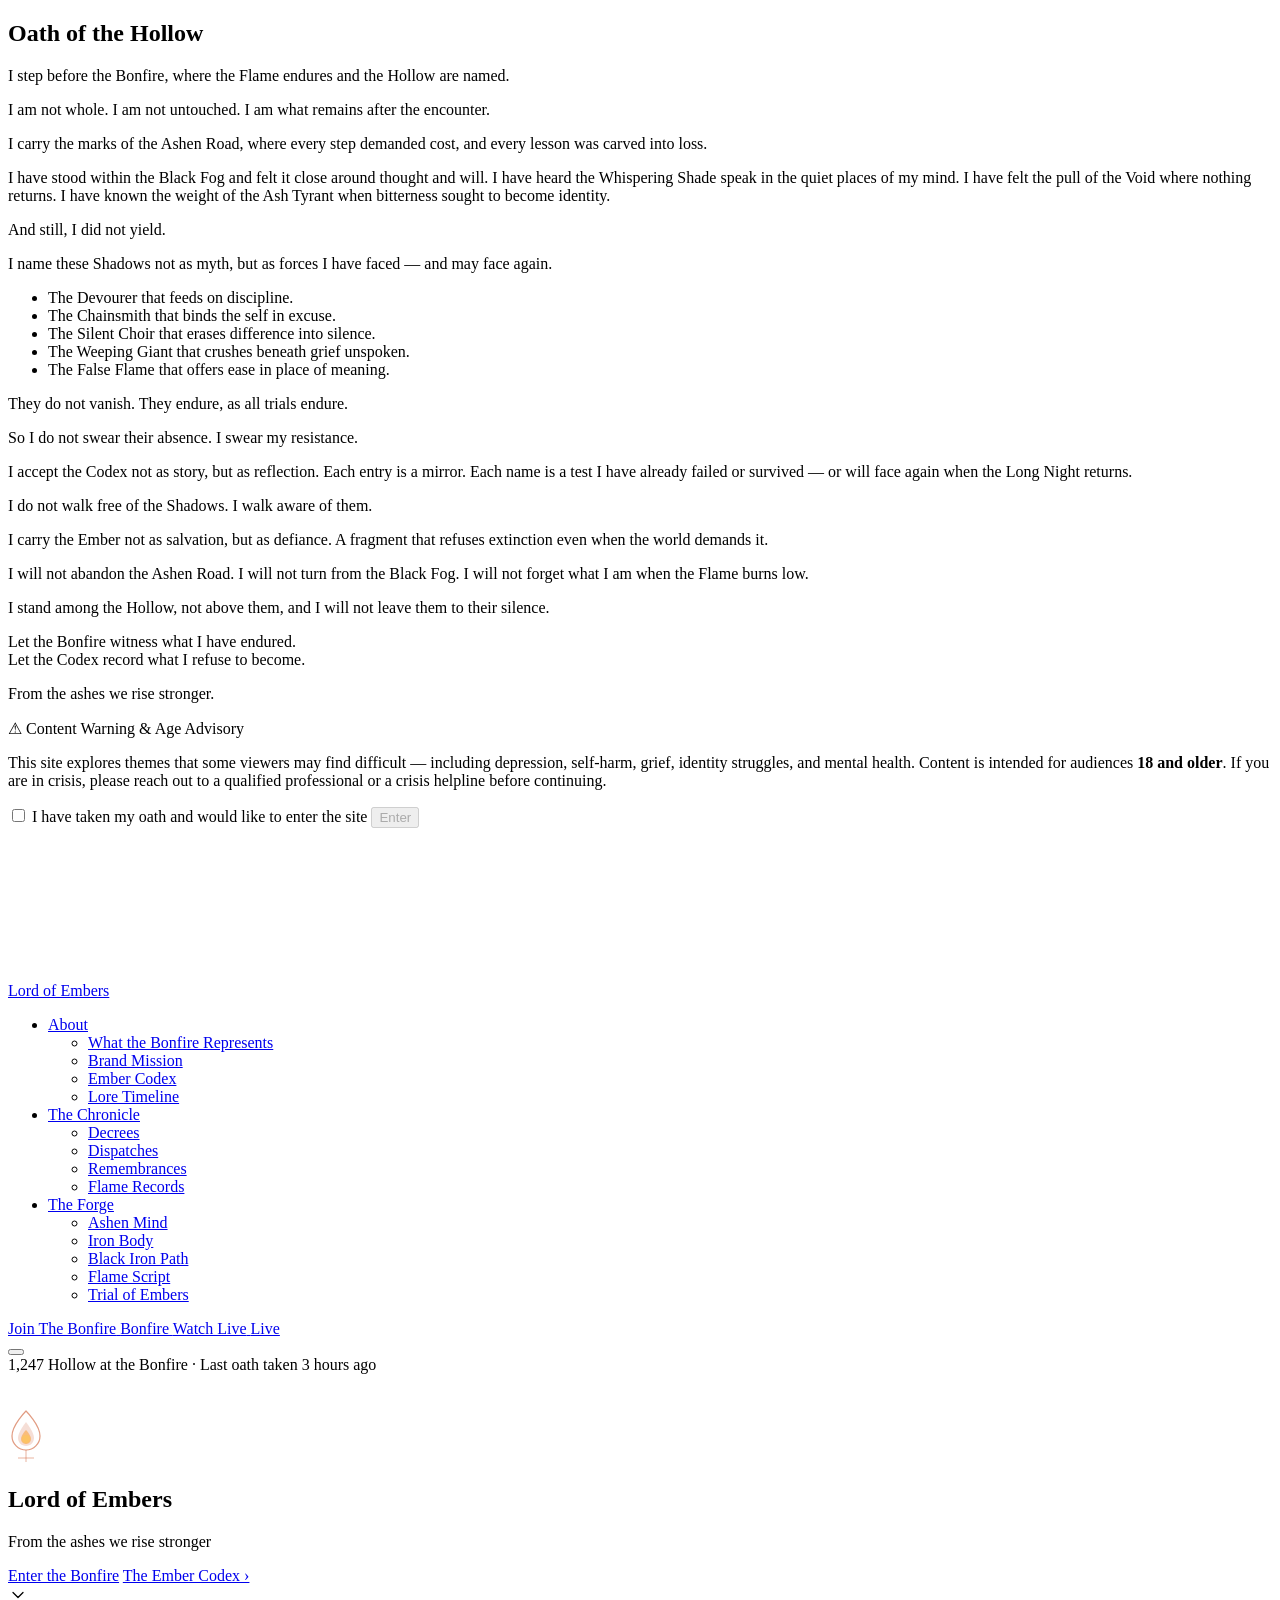
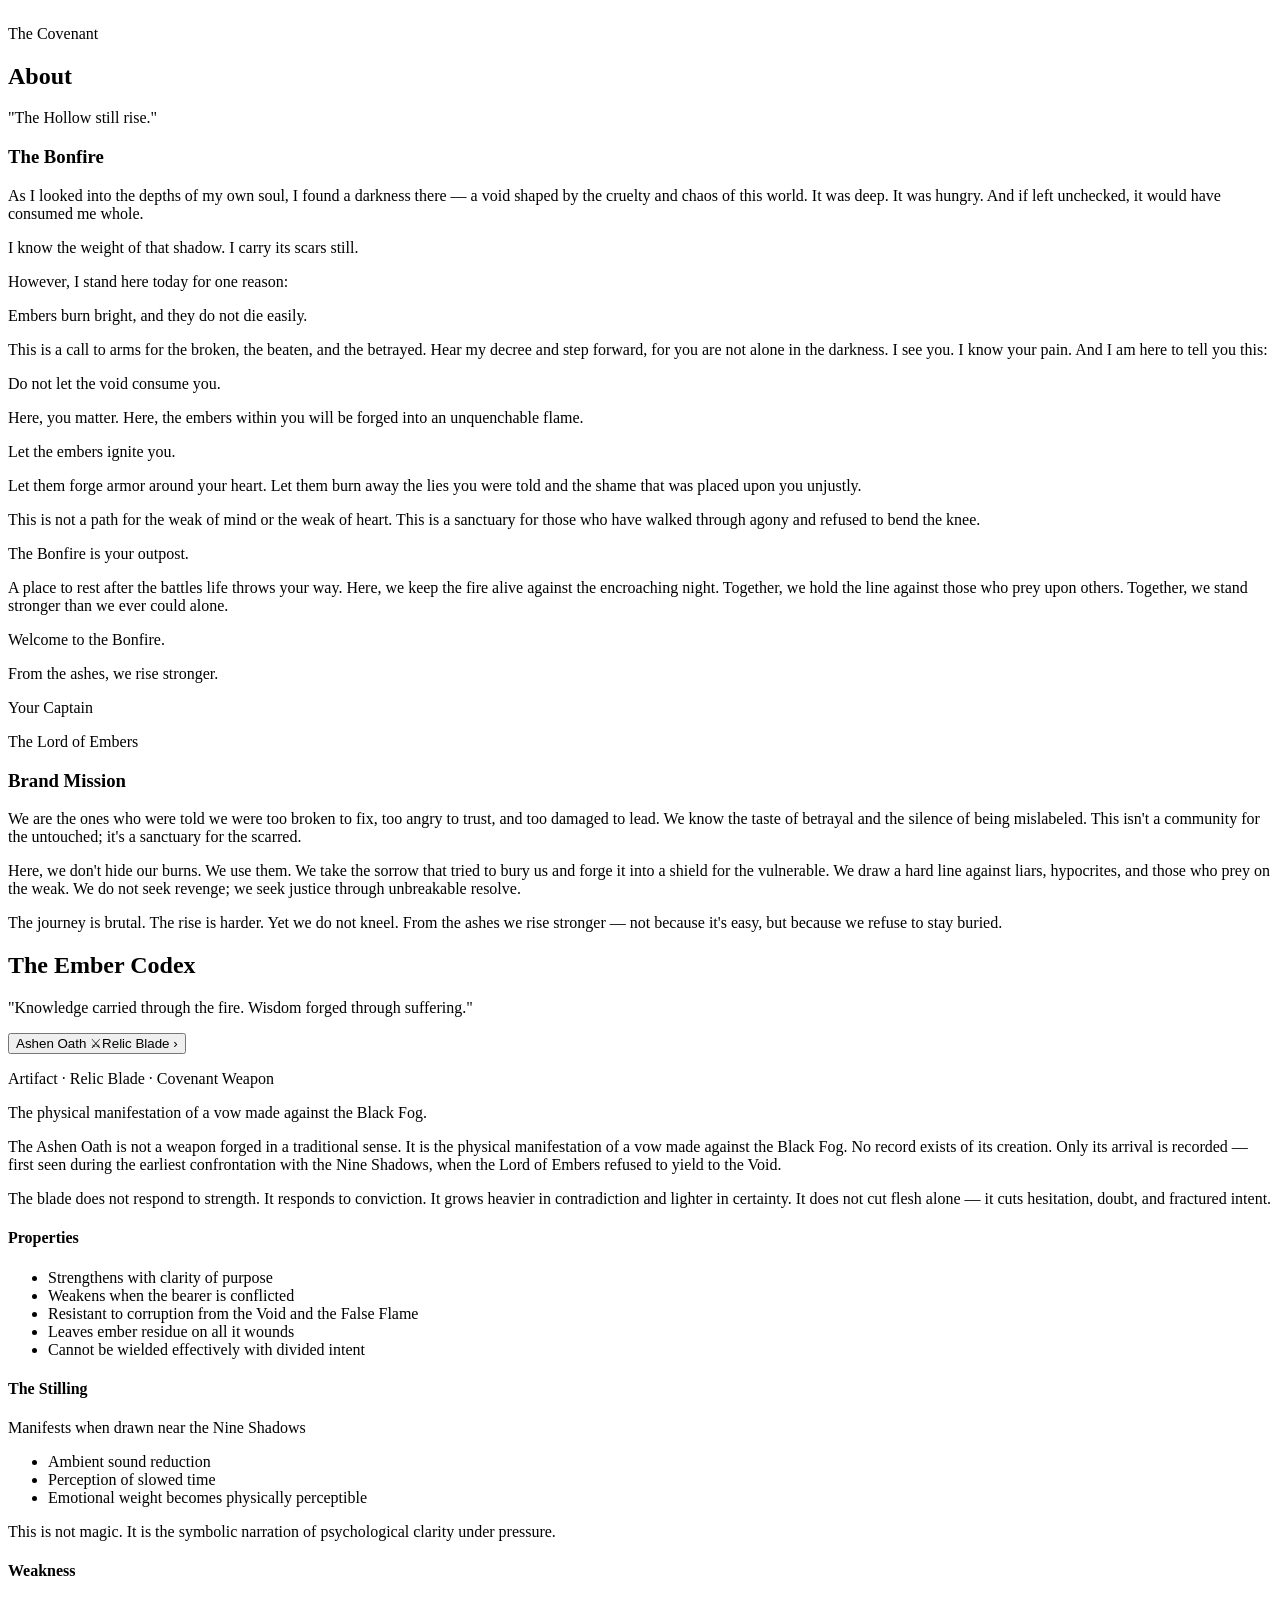
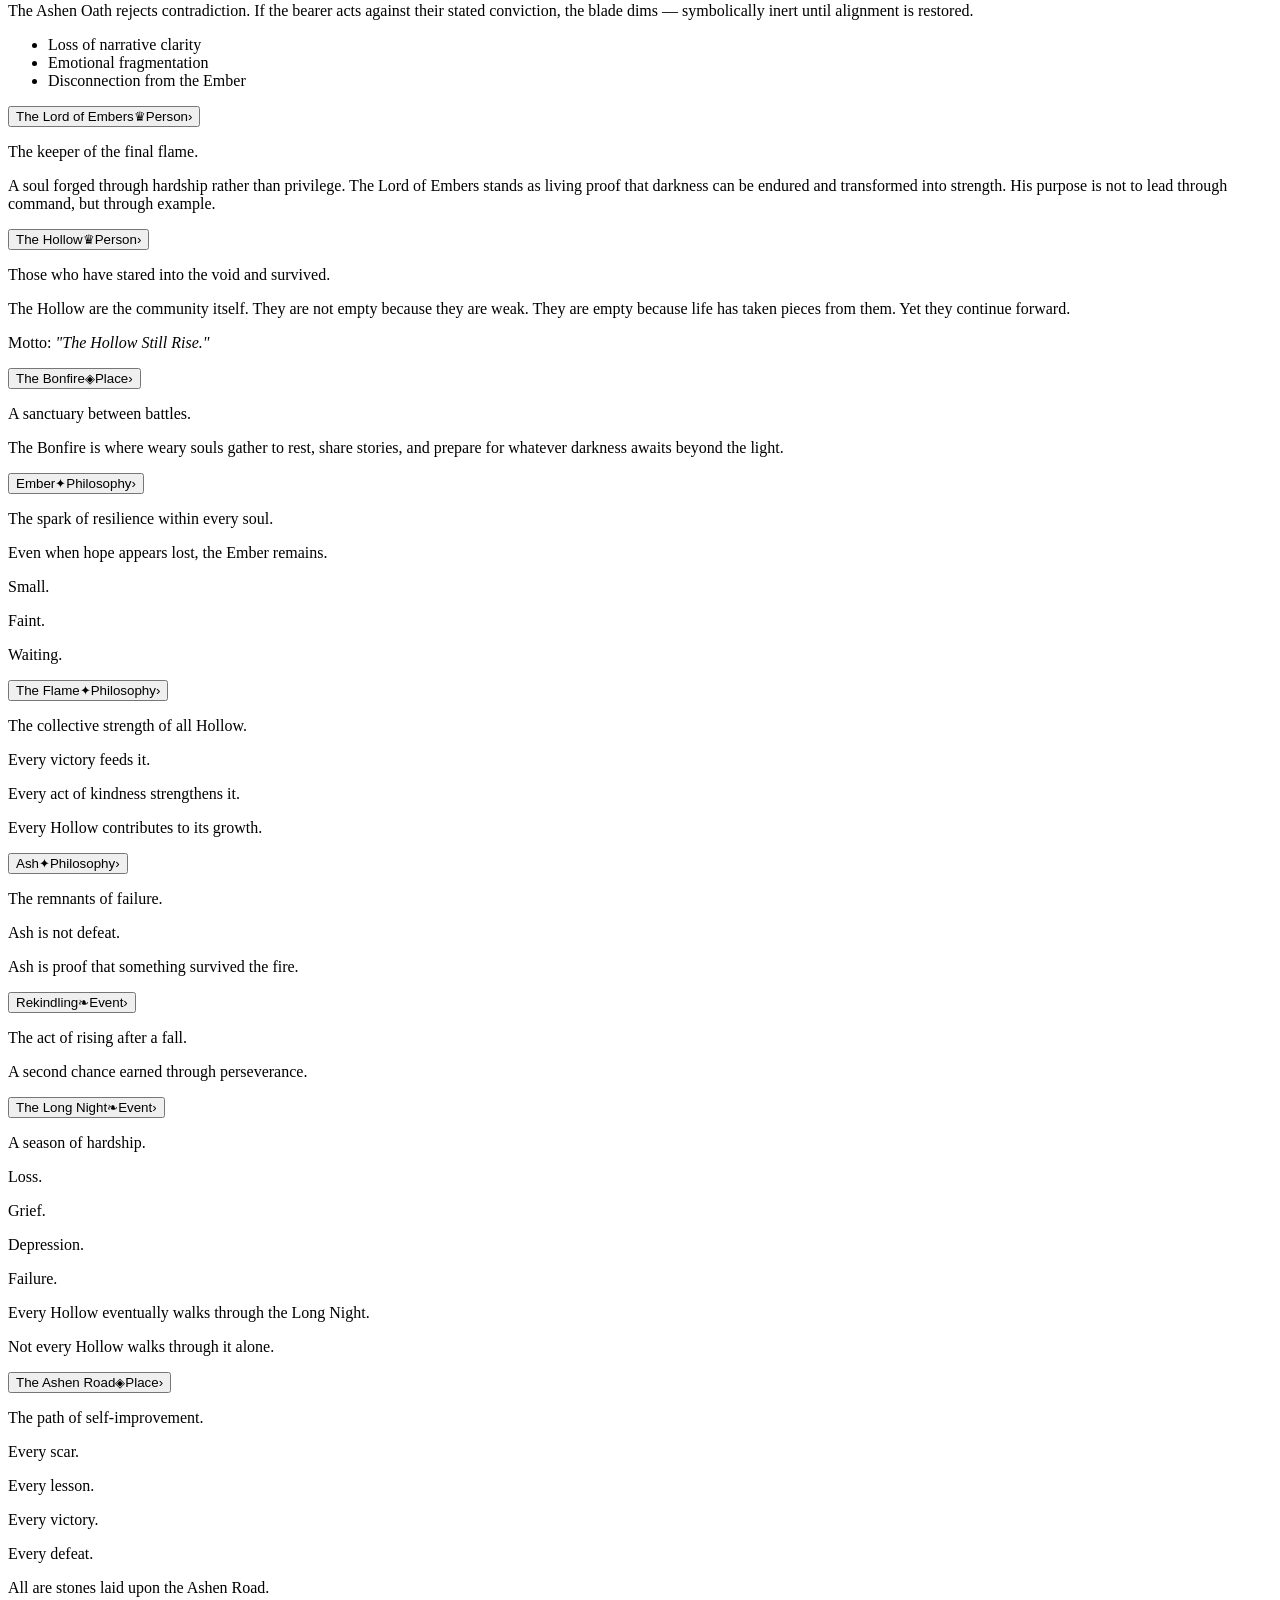
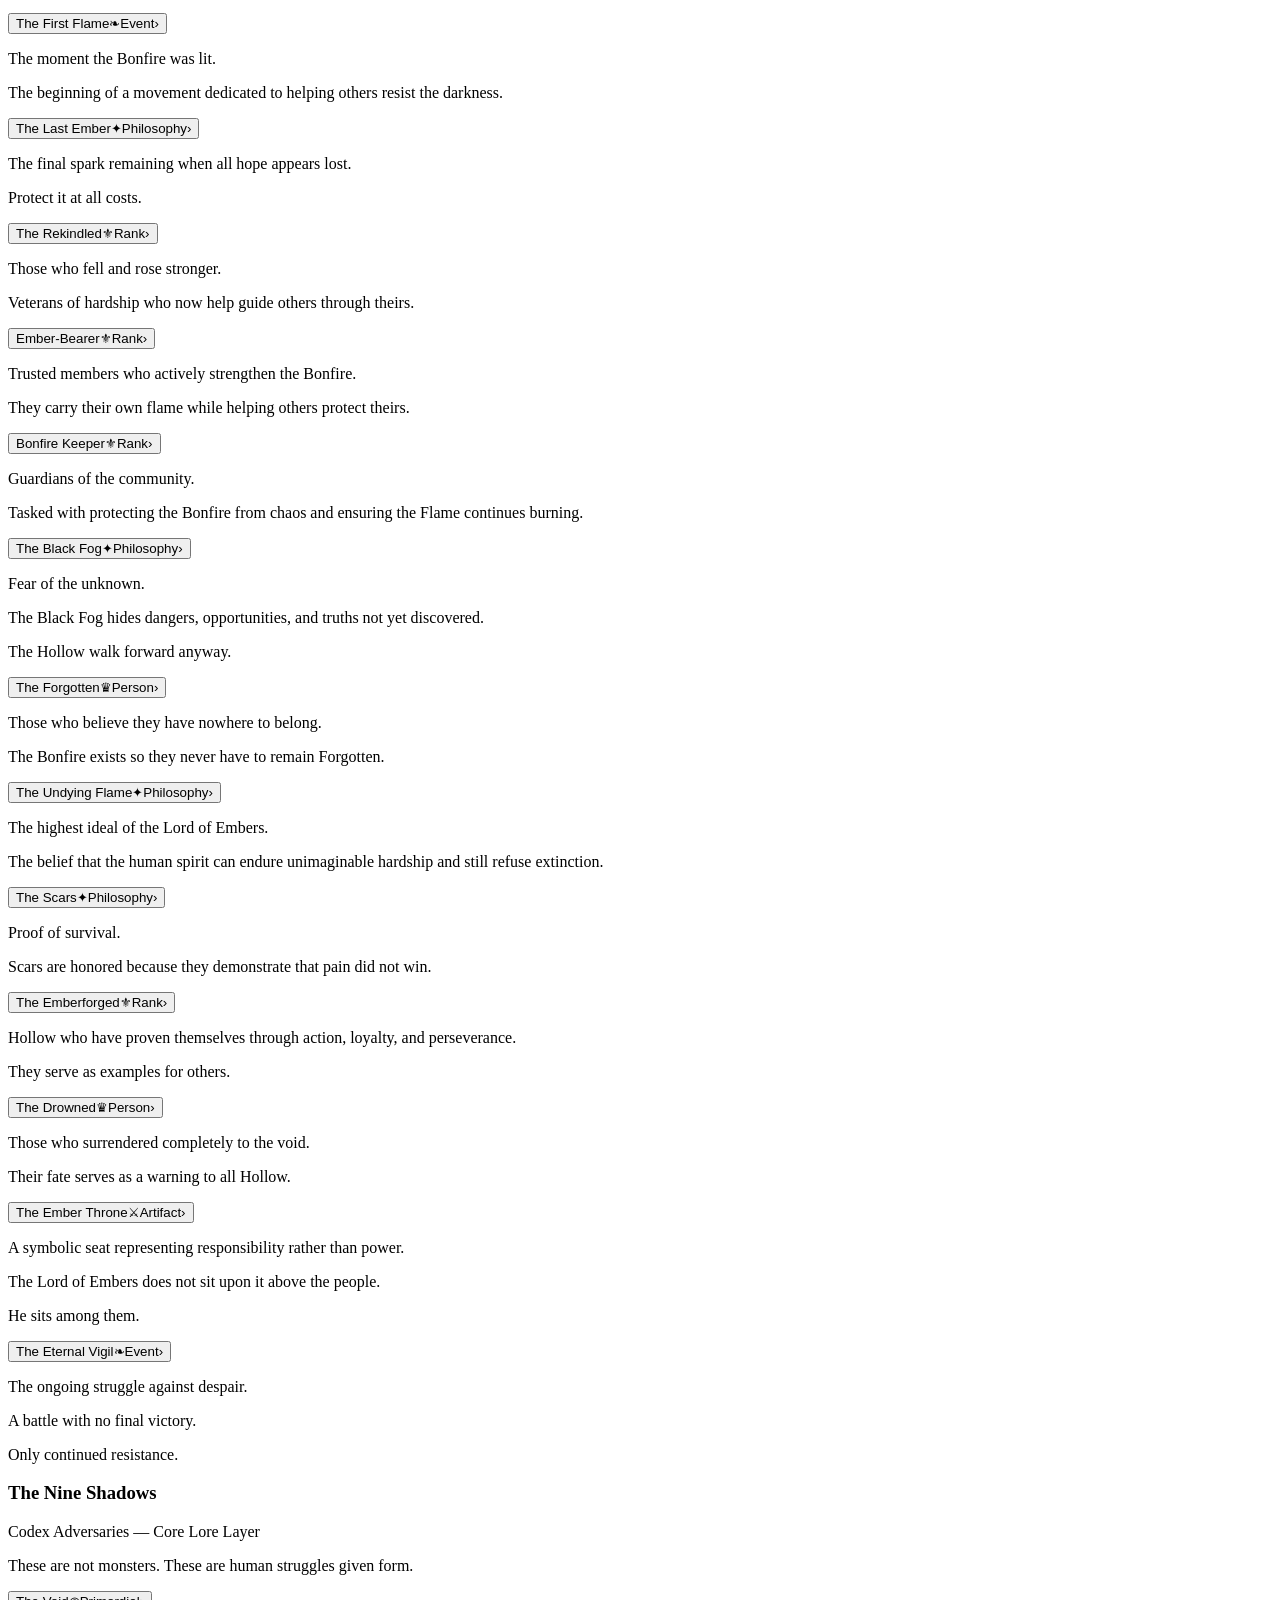
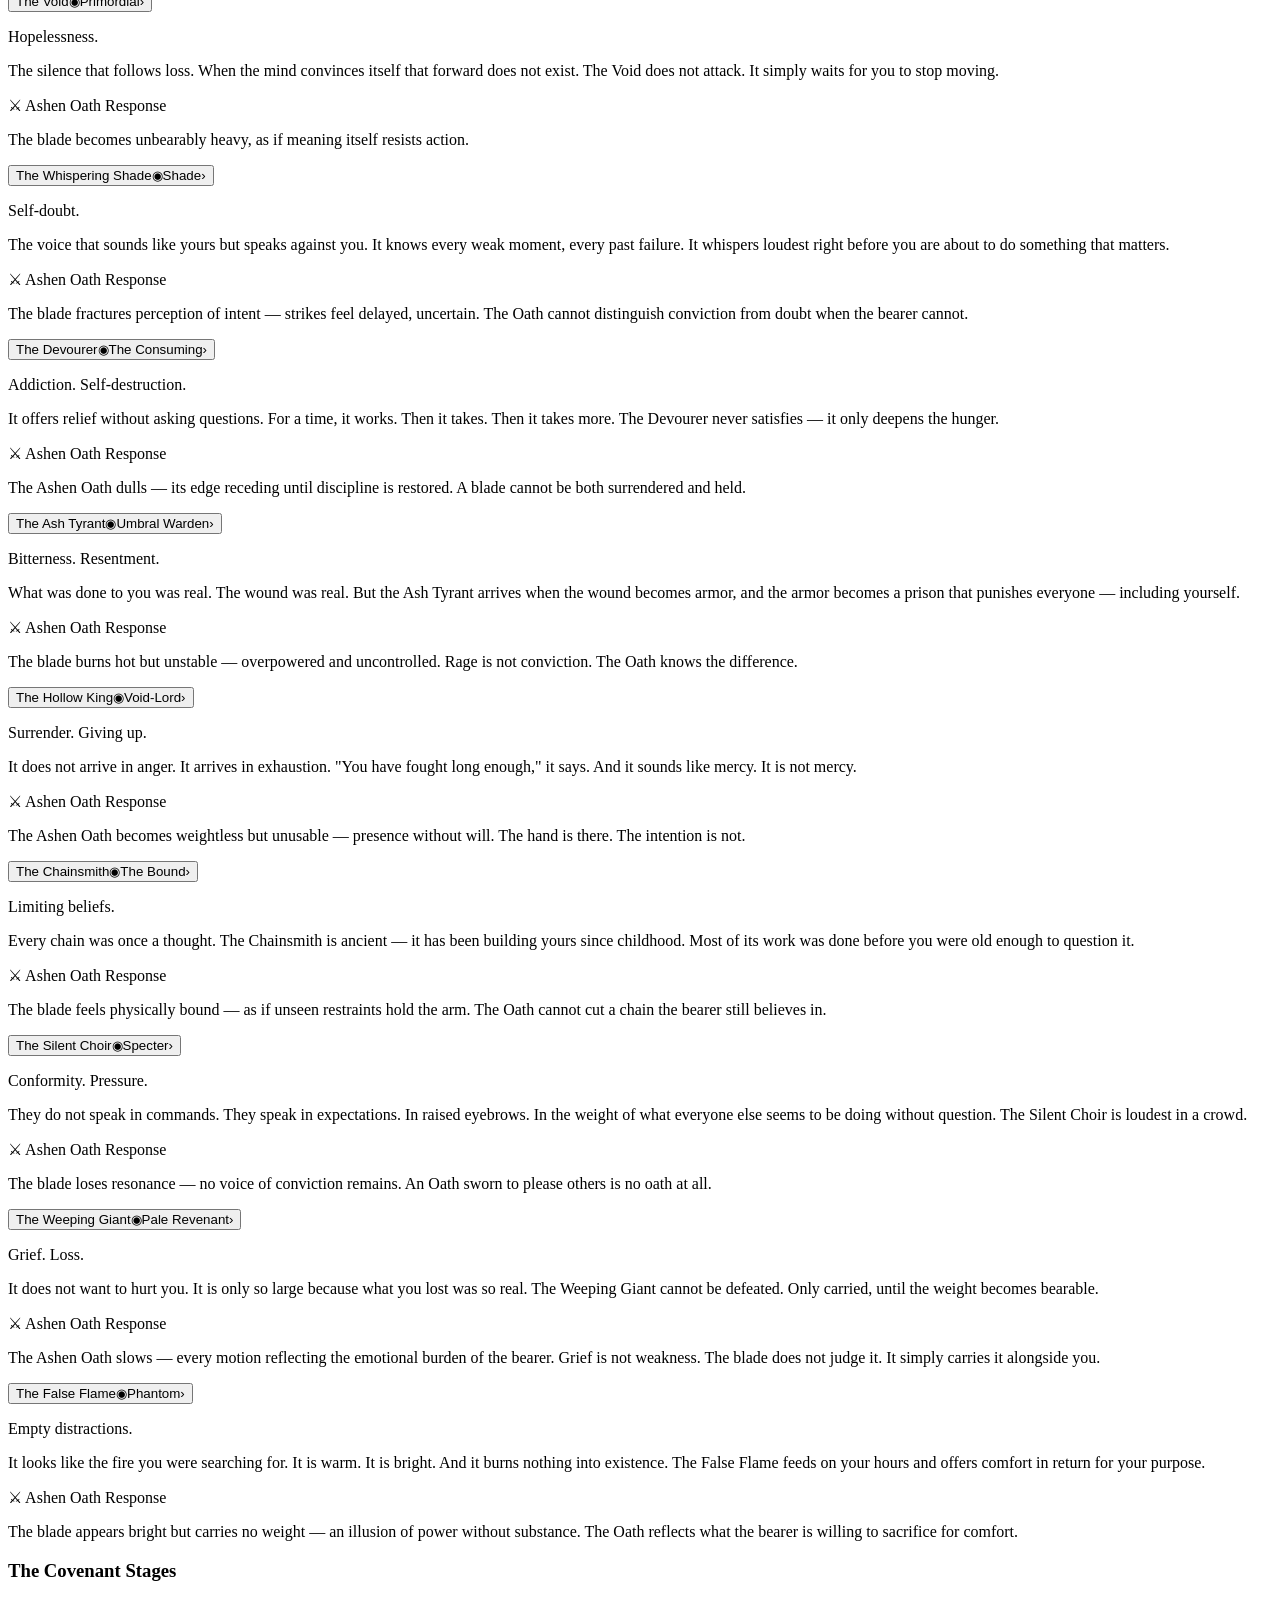
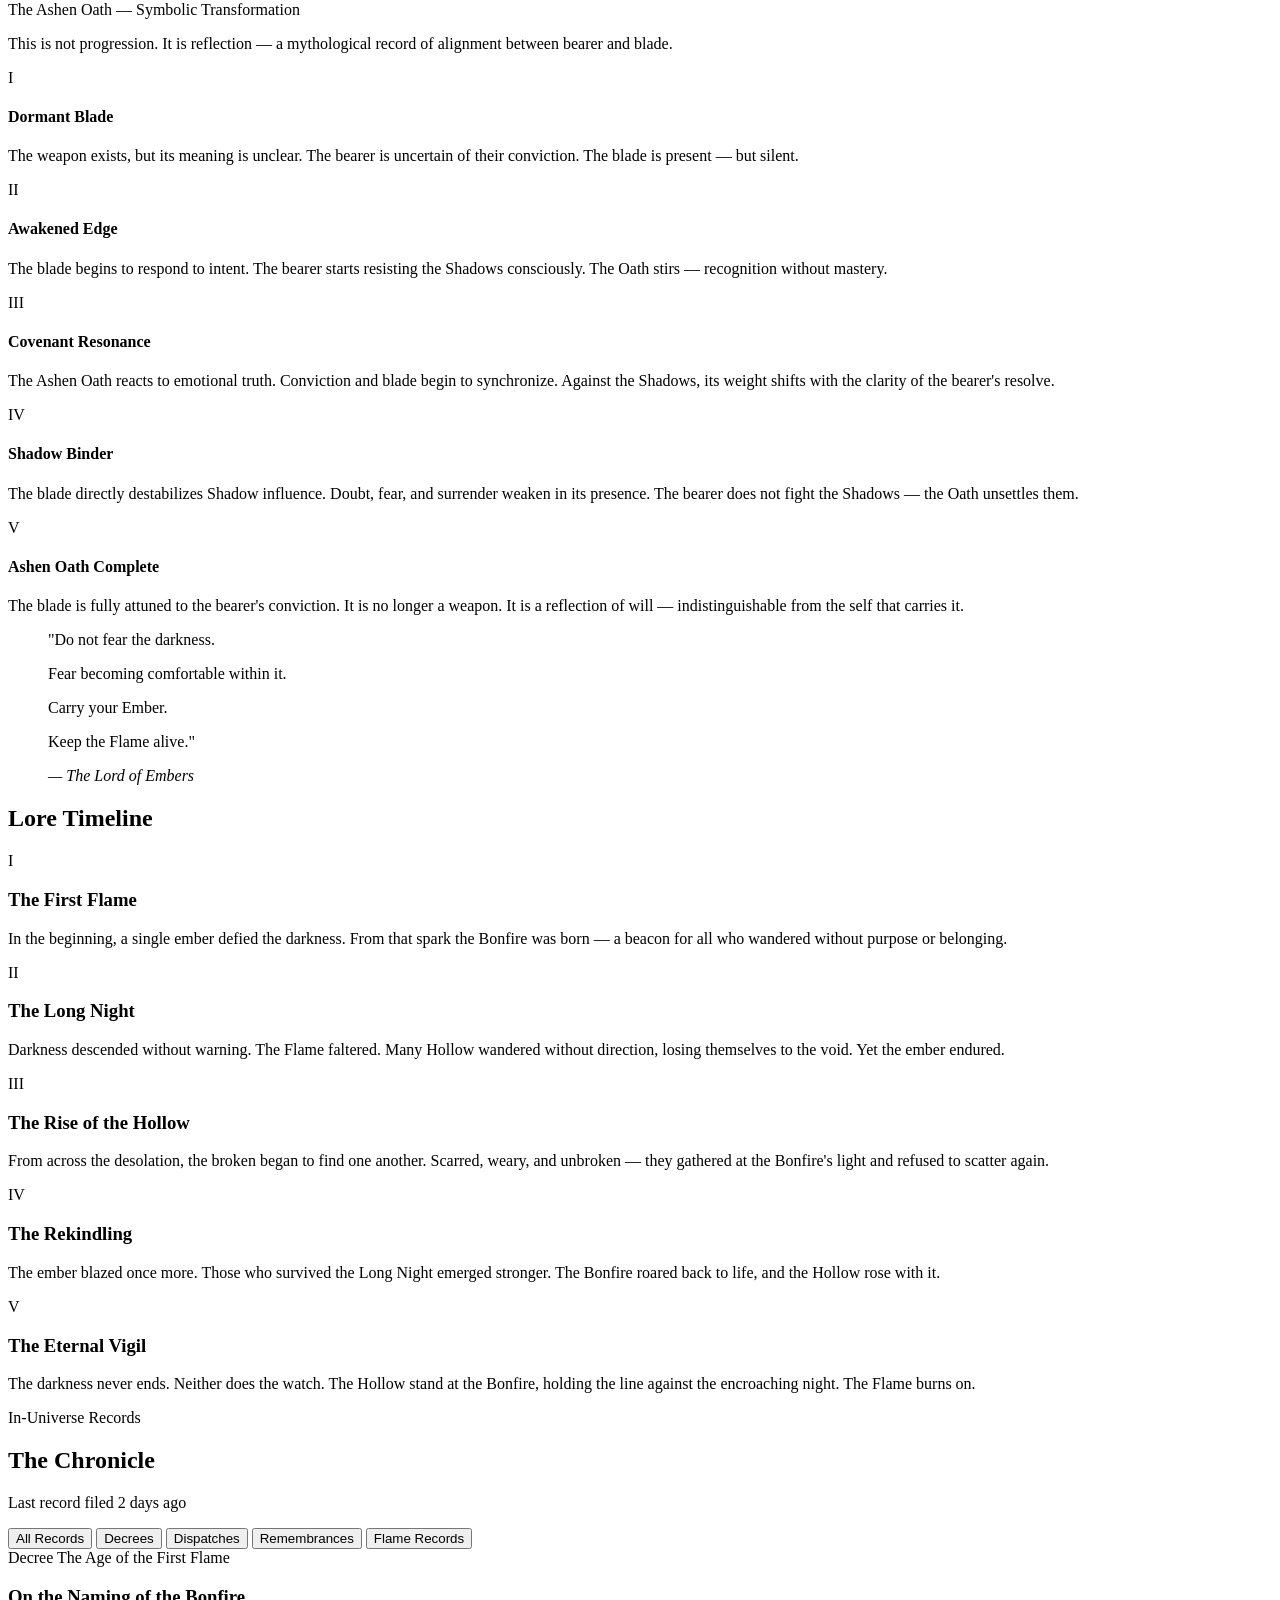
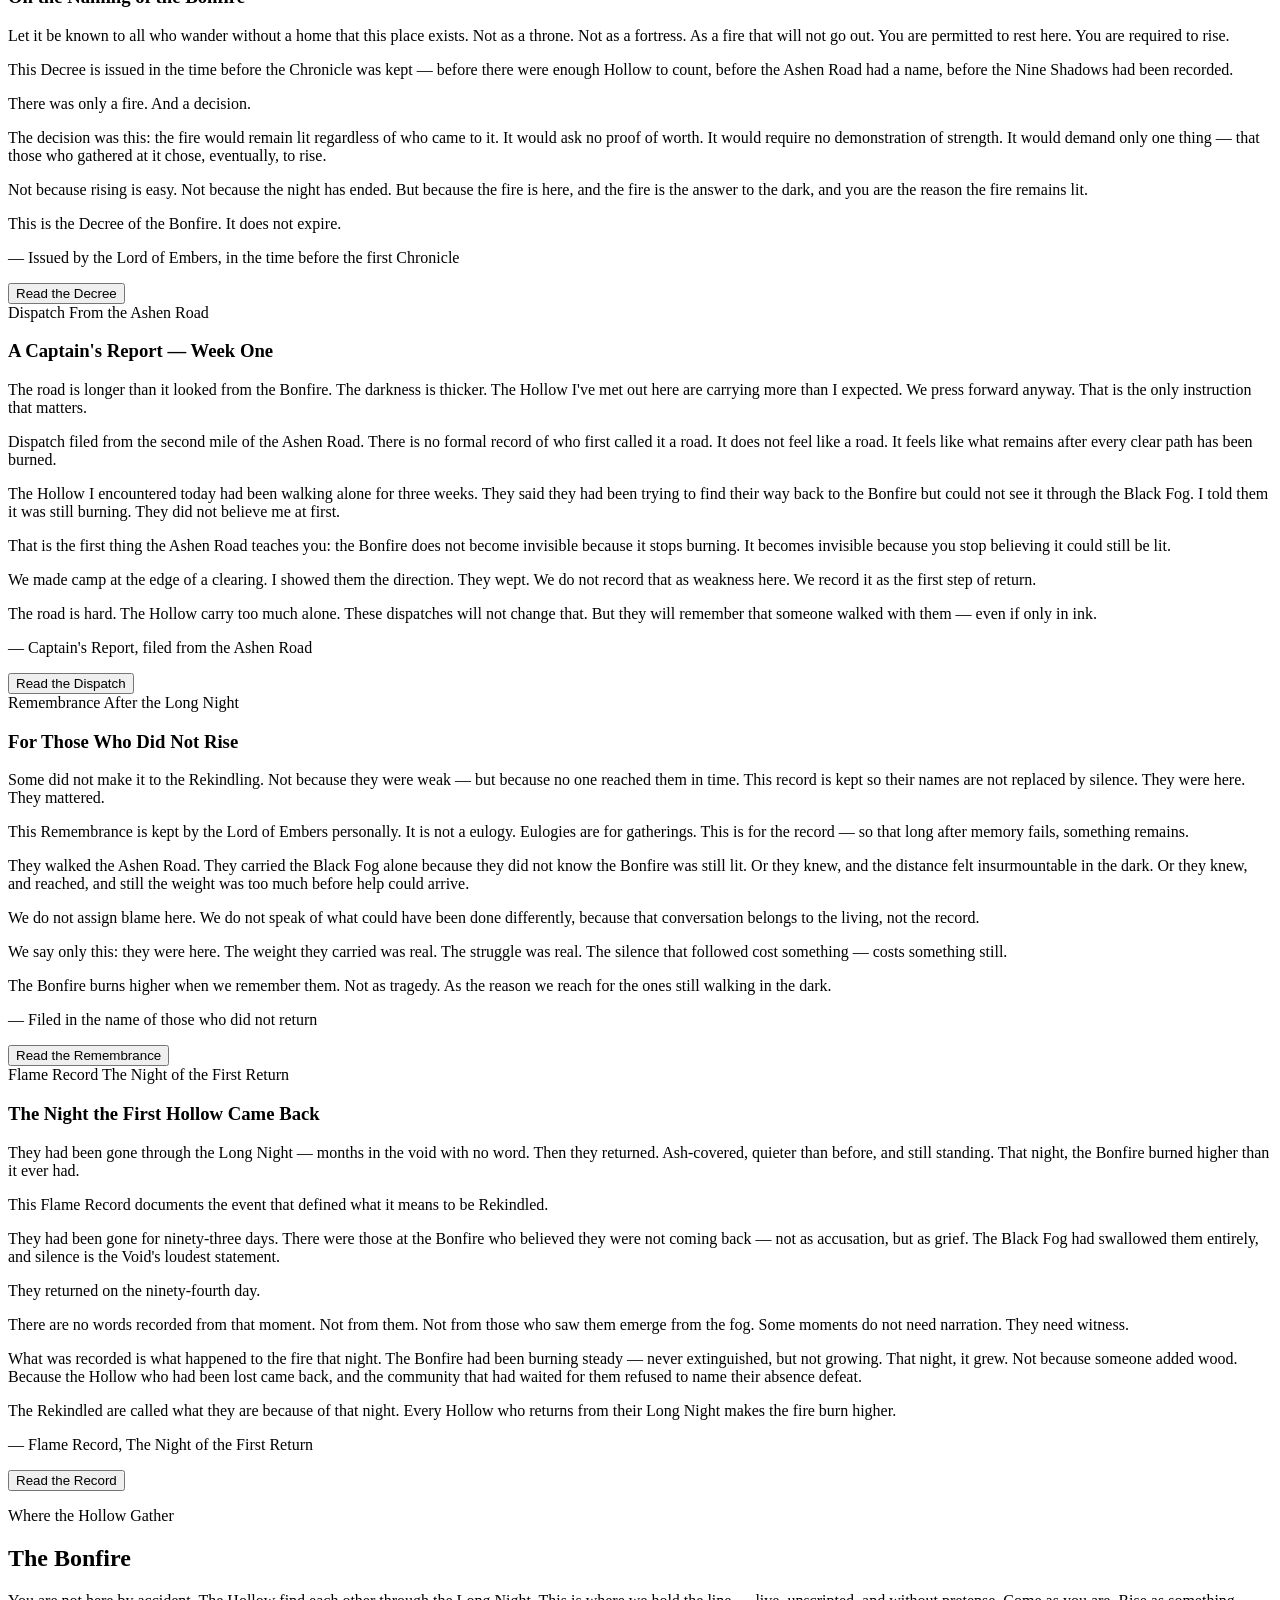
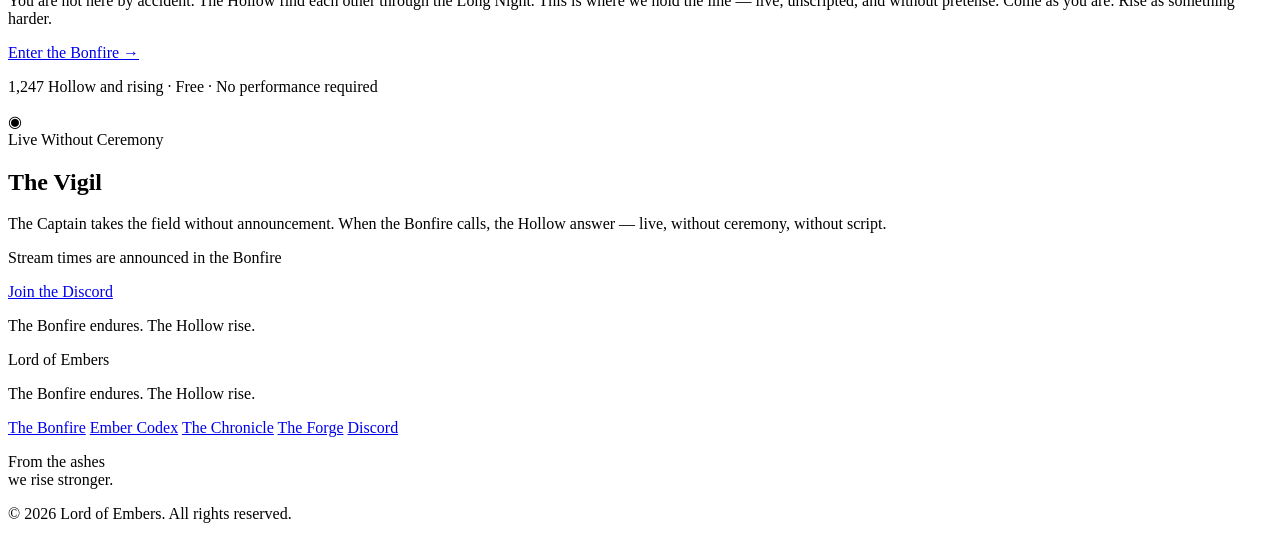
==== commit f037a761: "UI polish — seam-matched color transitions, sword cursor, accessibility Seam-matched linear-gradient" ====
--- a/public/index.html
+++ b/public/index.html
@@ -176,15 +176,11 @@
 
     <canvas id="sparks"></canvas>
 
-    <div class="char char-left" aria-hidden="true">
-      <img src="/img/monster.png" alt="" />
-    </div>
-    <div class="char char-right" aria-hidden="true">
-      <img src="/img/knight.png" alt="" />
-    </div>
-
     <nav class="site-nav">
       <div class="nav-inner">
+        <a href="/" class="nav-brand" aria-label="Lord of Embers">
+          <span class="nav-brand-wordmark">Lord of Embers</span>
+        </a>
         <ul class="nav-links">
           <li class="nav-item has-dropdown">
             <a href="#about">About</a>
@@ -237,12 +233,12 @@
             rel="noopener noreferrer"
             class="btn-cta btn-bonfire"
           >
-            <span class="btn-long">🔥 Join The Bonfire</span>
-            <span class="btn-short">🔥 Bonfire</span>
+            <span class="btn-long">Join The Bonfire</span>
+            <span class="btn-short">Bonfire</span>
           </a>
           <a href="#streams" class="btn-cta btn-watch">
-            <span class="btn-long">⚔️ Watch Live</span>
-            <span class="btn-short">⚔️ Live</span>
+            <span class="btn-long">Watch Live</span>
+            <span class="btn-short">Live</span>
           </a>
         </div>
         <button class="nav-toggle" aria-label="Toggle menu">
@@ -261,14 +257,44 @@
 
     <main>
       <section class="hero">
+        <div class="char char-left" aria-hidden="true">
+          <img src="/img/monster.png" alt="" />
+        </div>
+        <div class="char char-right" aria-hidden="true">
+          <img src="/img/knight.png" alt="" />
+        </div>
+        <div class="hero-bg-layers" aria-hidden="true">
+          <div class="hero-bg-vignette"></div>
+          <div class="hero-bg-ember"></div>
+        </div>
         <div class="hero-content">
+          <div class="hero-emblem" aria-hidden="true">
+            <svg width="36" height="52" viewBox="0 0 36 52" fill="none" xmlns="http://www.w3.org/2000/svg">
+              <path d="M18 1C18 1 4 15 4 26C4 33.7 10.3 40 18 40C25.7 40 32 33.7 32 26C32 15 18 1 18 1Z" stroke="rgba(201,74,26,0.55)" stroke-width="1.2" fill="none"/>
+              <path d="M18 12C18 12 10 22 10 28C10 32.4 13.6 36 18 36C22.4 36 26 32.4 26 28C26 22 18 12 18 12Z" fill="rgba(201,74,26,0.18)"/>
+              <path d="M18 20C18 20 13 25 13 29C13 31.8 15.2 34 18 34C20.8 34 23 31.8 23 29C23 25 18 20 18 20Z" fill="rgba(255,140,0,0.42)"/>
+              <circle cx="18" cy="29" r="4" fill="rgba(255,200,80,0.55)"/>
+              <line x1="18" y1="40" x2="18" y2="52" stroke="rgba(201,74,26,0.35)" stroke-width="1.2"/>
+              <line x1="10" y1="48" x2="26" y2="48" stroke="rgba(201,74,26,0.35)" stroke-width="1.2"/>
+            </svg>
+          </div>
           <h1 class="site-title">Lord of Embers</h1>
           <div class="flame-divider hero-divider"></div>
           <p class="tagline">From the ashes we rise stronger</p>
+          <div class="hero-actions">
+            <a href="https://discord.gg/Hw8dDHbkh7" target="_blank" rel="noopener noreferrer" class="btn-hero btn-hero-primary">Enter the Bonfire</a>
+            <a href="#lore-terminology" class="btn-hero btn-hero-secondary">The Ember Codex ›</a>
+          </div>
         </div>
         <div class="scroll-invite" aria-hidden="true">
           <svg width="20" height="20" viewBox="0 0 24 24" fill="none">
-            <path d="M6 9L12 15L18 9" stroke="currentColor" stroke-width="1.5" stroke-linecap="round" stroke-linejoin="round"/>
+            <path
+              d="M6 9L12 15L18 9"
+              stroke="currentColor"
+              stroke-width="1.5"
+              stroke-linecap="round"
+              stroke-linejoin="round"
+            />
           </svg>
         </div>
       </section>
@@ -276,6 +302,7 @@
       <section class="page-section" id="about">
         <div class="container">
           <header class="section-header">
+            <p class="section-kicker">The Covenant</p>
             <h2 class="section-title">About</h2>
             <div class="flame-divider"></div>
           </header>
@@ -884,6 +911,7 @@
               </div>
             </div>
 
+            <div class="codex-void-section">
             <div class="codex-adversary-header">
               <div class="adv-rule"></div>
               <h3 class="adv-title">The Nine Shadows</h3>
@@ -1132,6 +1160,8 @@
                 </div>
               </div>
             </div>
+
+            </div><!-- /.codex-void-section -->
 
             <!-- ── Covenant Stages ── -->
             <div class="codex-covenant-header">
@@ -1310,6 +1340,7 @@
             <p class="section-kicker">In-Universe Records</p>
             <h2 class="section-title">The Chronicle</h2>
             <div class="flame-divider"></div>
+            <p class="chronicle-updated">Last record filed 2 days ago</p>
           </header>
 
           <div class="chronicle-filters">
@@ -1364,7 +1395,7 @@
                 </p>
               </div>
               <button class="chronicle-read" aria-expanded="false">
-                Read the Decree ›
+                Read the Decree
               </button>
             </article>
 
@@ -1415,7 +1446,7 @@
                 </p>
               </div>
               <button class="chronicle-read" aria-expanded="false">
-                Read the Dispatch ›
+                Read the Dispatch
               </button>
             </article>
 
@@ -1464,7 +1495,7 @@
                 </p>
               </div>
               <button class="chronicle-read" aria-expanded="false">
-                Read the Remembrance ›
+                Read the Remembrance
               </button>
             </article>
 
@@ -1519,17 +1550,35 @@
                 </p>
               </div>
               <button class="chronicle-read" aria-expanded="false">
-                Read the Record ›
+                Read the Record
               </button>
             </article>
           </div>
         </div>
       </section>
 
+      <!-- ── The Bonfire — Community Gather ──────────────────────────────── -->
+      <section class="page-section bonfire-gather-section" id="community">
+        <div class="container">
+          <div class="bonfire-gather">
+            <p class="gather-kicker">Where the Hollow Gather</p>
+            <h2 class="gather-title">The Bonfire</h2>
+            <div class="flame-divider gather-divider"></div>
+            <p class="gather-body">You are not here by accident. The Hollow find each other through the Long Night. This is where we hold the line — live, unscripted, and without pretense. Come as you are. Rise as something harder.</p>
+            <div class="gather-actions">
+              <a href="https://discord.gg/Hw8dDHbkh7" target="_blank" rel="noopener noreferrer" class="btn-gather btn-gather-primary">Enter the Bonfire →</a>
+              <p class="gather-note">1,247 Hollow and rising · Free · No performance required</p>
+            </div>
+          </div>
+        </div>
+      </section>
+
       <!-- ── The Vigil ─────────────────────────────────────────────────── -->
       <section class="page-section streams-section" id="streams">
+        <div class="vigil-watermark" aria-hidden="true">◉</div>
         <div class="container">
           <header class="section-header">
+            <span class="vigil-kicker">Live Without Ceremony</span>
             <h2 class="section-title">The Vigil</h2>
             <div class="flame-divider"></div>
           </header>
@@ -1543,12 +1592,40 @@
               href="https://discord.gg/Hw8dDHbkh7"
               target="_blank"
               rel="noopener noreferrer"
-              class="vigil-link"
-            >Join the Discord to be notified ›</a>
+              class="btn-vigil"
+              >Join the Discord</a
+            >
+          </div>
+          <div class="vigil-close">
+            <div class="vigil-close-rule"></div>
+            <p class="vigil-close-creed">The Bonfire endures. The Hollow rise.</p>
           </div>
         </div>
       </section>
     </main>
+
+    <footer class="site-footer">
+      <div class="footer-flame"></div>
+      <div class="footer-inner">
+        <div class="footer-brand">
+          <p class="footer-brand-name">Lord of Embers</p>
+          <p class="footer-creed">The Bonfire endures. The Hollow rise.</p>
+        </div>
+        <nav class="footer-nav" aria-label="Footer navigation">
+          <a href="/#about">The Bonfire</a>
+          <a href="/#lore-terminology">Ember Codex</a>
+          <a href="/#chronicle">The Chronicle</a>
+          <a href="/forge">The Forge</a>
+          <a href="https://discord.gg/Hw8dDHbkh7" target="_blank" rel="noopener noreferrer">Discord</a>
+        </nav>
+        <div class="footer-oath">
+          <p class="footer-oath-text">From the ashes<br>we rise stronger.</p>
+        </div>
+      </div>
+      <div class="footer-base">
+        <p class="footer-copy">© 2026 Lord of Embers. All rights reserved.</p>
+      </div>
+    </footer>
 
     <script src="/js/sparks.js"></script>
     <script src="/js/ui.js"></script>
